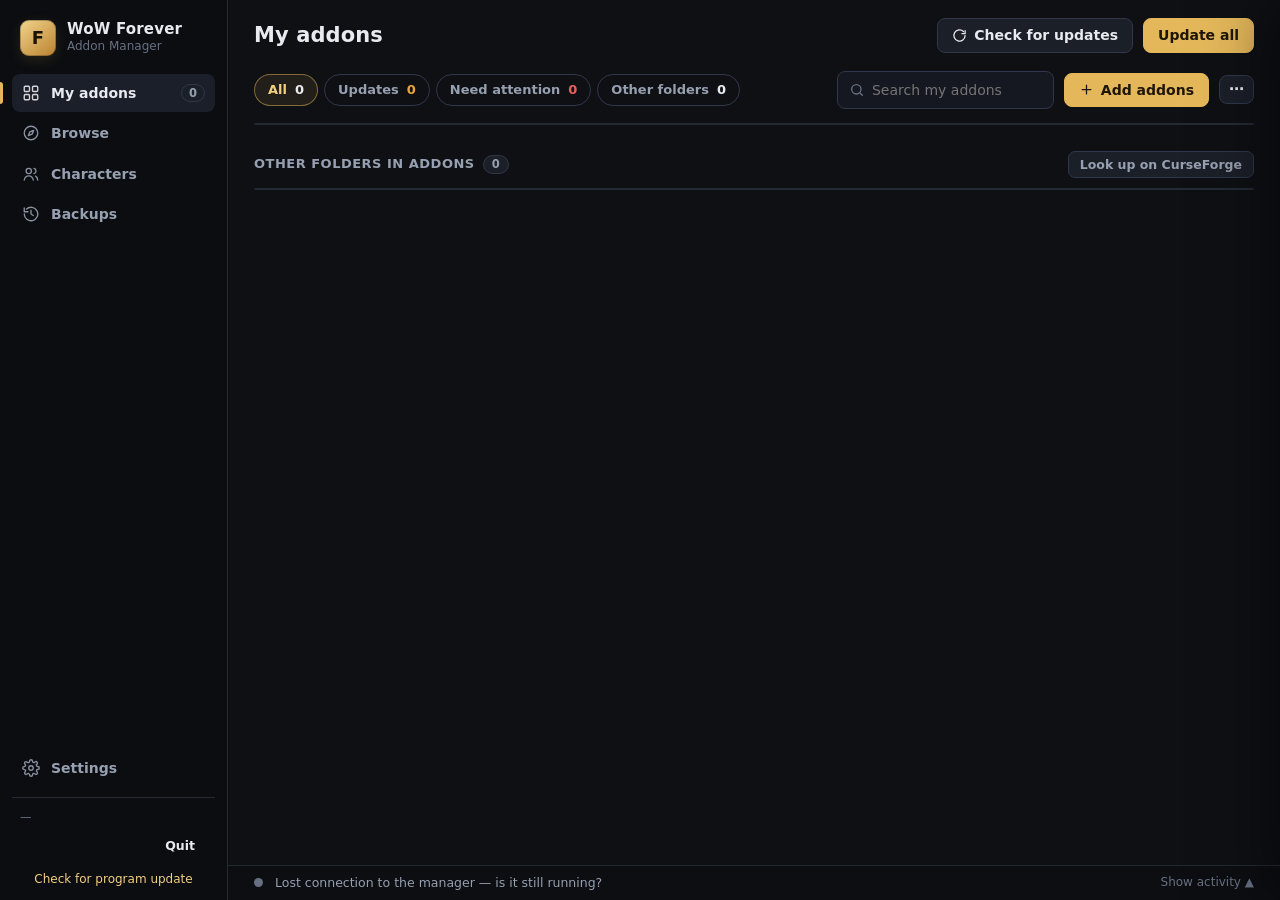
==== app/ui/page.html @ d2cd627d "3.11.5: WeakAuras tab is copy-string only Co-Authored-By: Claude Opus 5.5 <noreply@anthropic.com> Cl" ====
<!doctype html>
<html lang="en">
<head>
<meta charset="utf-8">
<link rel="preconnect" href="https://media.forgecdn.net">
<meta name="viewport" content="width=device-width, initial-scale=1">
<title>WoW Forever Addons</title>
<link rel="icon" type="image/png" href="/favicon.png">
<style>
:root{
  --bg:#0e1014; --side:#0b0d10; --panel:#151820; --panel2:#1b1f28; --hover:#1d222c; --line:#242a34; --line2:#30374a;
  --text:#e8eaef; --muted:#97a0b0; --dim:#677082;
  --gold:#e3b75a; --gold2:#f2cf83; --green:#57c38a; --amber:#e8a43c; --red:#e5605a; --blue:#6aa5f5;
  --r:10px; --sw:228px;
}
*{box-sizing:border-box}
[hidden]{display:none !important}
html,body{margin:0;height:100%;overflow:hidden;background:var(--bg);color:var(--text);
  font:14px/1.45 "Segoe UI Variable Text","Segoe UI",system-ui,-apple-system,Roboto,sans-serif;
  -webkit-user-select:none;user-select:none;-webkit-font-smoothing:antialiased}
input,textarea,.sel,.desc,.cl,.logbox,.dd{-webkit-user-select:text;user-select:text}
img{-webkit-user-drag:none}
a{color:var(--gold2);text-decoration:none;cursor:pointer} a:hover{text-decoration:underline}
button{font:inherit;color:inherit;cursor:pointer}
::-webkit-scrollbar{width:12px;height:12px}
::-webkit-scrollbar-thumb{background:#262c38;border-radius:10px;border:3px solid transparent;background-clip:padding-box}
::-webkit-scrollbar-thumb:hover{background:#343c4c;background-clip:padding-box;border:3px solid transparent}
::-webkit-scrollbar-track{background:transparent}
:focus-visible{outline:2px solid #e3b75a99;outline-offset:1px}
input[type=checkbox]{accent-color:var(--gold);width:15px;height:15px}

/* ---- app frame ---- */
.app{display:flex;height:100vh}
.side{width:var(--sw);flex:none;background:var(--side);border-right:1px solid var(--line);display:flex;flex-direction:column;padding:16px 12px 12px}
.brand{display:flex;align-items:center;gap:11px;padding:4px 8px 18px}
.mark{width:36px;height:36px;border-radius:9px;background:linear-gradient(140deg,#f3d48d,#b9822f);display:grid;place-items:center;color:#1b1406;font-weight:800;font-size:18px;box-shadow:0 0 0 1px #00000040 inset,0 4px 14px #e3b75a22;flex:none}
.bt{font-weight:700;font-size:15px;letter-spacing:.2px;line-height:1.15}
.bs{color:var(--dim);font-size:12px}
nav{display:flex;flex-direction:column;gap:2px}
.tab{display:flex;align-items:center;gap:11px;background:none;border:0;border-radius:8px;padding:9px 10px;color:var(--muted);font-weight:600;text-align:left;position:relative;transition:background .12s,color .12s}
.tab svg{width:18px;height:18px;flex:none;stroke:currentColor;fill:none;stroke-width:1.8;stroke-linecap:round;stroke-linejoin:round;opacity:.9}
.tab:hover{background:#151922;color:var(--text)}
.tab.on{background:#1a1f29;color:var(--text)}
.tab.on::before{content:"";position:absolute;left:-12px;top:8px;bottom:8px;width:3px;border-radius:0 3px 3px 0;background:var(--gold)}
.tab .lbl{flex:1}
.tab .c{background:var(--panel2);border:1px solid var(--line2);border-radius:999px;padding:0 7px;font-size:11.5px;color:var(--muted);font-weight:600}
.tab .c.hot{background:#e8a43c22;border-color:#e8a43c55;color:var(--amber)}
.side .grow{flex:1}
.selfupd{margin:0 4px 8px;background:linear-gradient(140deg,#e3b75a26,#e3b75a10);border:1px solid #e3b75a66;border-radius:10px;padding:10px 12px;font-size:12.5px;color:var(--gold2)}
.selfupd b{display:block;color:var(--text);font-size:13px;margin-bottom:6px}
.srcsw{display:inline-flex;border:1px solid var(--line2);border-radius:9px;padding:3px;gap:3px;background:var(--panel)}
.srcsw button{background:none;border:0;border-radius:6px;padding:6px 12px;color:var(--muted);font-weight:600}
.srcsw button.on{background:#e3b75a22;color:var(--gold2)}
.bl{display:flex;gap:10px;align-items:center;padding:9px 0;border-bottom:1px solid var(--line)}
.bl:last-child{border-bottom:0}
.bl .n{flex:1;min-width:0}
.bl .v{color:var(--dim);font-size:12.5px;font-variant-numeric:tabular-nums}
.sfoot{border-top:1px solid var(--line);margin-top:10px;padding:12px 8px 0;display:flex;flex-direction:column;gap:6px}
.path{color:var(--dim);font-size:11.5px;line-height:1.35;word-break:break-all;cursor:default}
.path b{color:var(--muted);font-weight:600}
.sfoot .row2{display:flex;align-items:center;gap:8px}
.ver{color:var(--dim);font-size:11.5px;flex:1}
main{flex:1;min-width:0;display:flex;flex-direction:column}
.top{display:flex;align-items:center;gap:10px;padding:18px 26px 14px}
.top h1{font-size:21px;margin:0;font-weight:700;letter-spacing:.1px}
.top .sub{color:var(--dim);font-size:12.5px;margin-left:4px}
.top .sp{flex:1}
.scroll{flex:1;overflow:auto;padding:4px 26px 28px}
.view{animation:fade .16s ease-out}
@keyframes fade{from{opacity:0;transform:translateY(3px)}to{opacity:1;transform:none}}

/* ---- controls ---- */
.btn{display:inline-flex;align-items:center;gap:7px;background:var(--panel2);border:1px solid var(--line2);border-radius:8px;padding:8px 14px;font-weight:600;white-space:nowrap;transition:background .12s,border-color .12s,filter .12s;line-height:1.2}
.btn:hover{background:#232936;border-color:#3d4556;text-decoration:none}
.btn:disabled{opacity:.45;cursor:default}
.btn.primary{background:var(--gold);border-color:var(--gold);color:#1d1606}
.btn.primary:hover{background:var(--gold2);border-color:var(--gold2)}
.btn.small{padding:5px 11px;font-size:12.5px;border-radius:7px}
.btn.ghost{background:transparent;border-color:transparent}
.btn.ghost:hover{background:#1c212b;border-color:var(--line2)}
.btn.icon{padding:6px 9px;font-size:15px;line-height:1}
.btn.danger:hover{border-color:var(--red);color:var(--red)}
.btn svg{width:15px;height:15px;stroke:currentColor;fill:none;stroke-width:2;stroke-linecap:round;stroke-linejoin:round}
.search{background:var(--panel);border:1px solid var(--line2);border-radius:8px;padding:8px 12px 8px 34px;color:var(--text);font:inherit;min-width:220px;
  background-image:url("data:image/svg+xml,%3Csvg xmlns='http://www.w3.org/2000/svg' width='16' height='16' viewBox='0 0 24 24' fill='none' stroke='%23677082' stroke-width='2' stroke-linecap='round'%3E%3Ccircle cx='11' cy='11' r='7'/%3E%3Cpath d='m20 20-3.5-3.5'/%3E%3C/svg%3E");background-repeat:no-repeat;background-position:11px 50%}
.search:focus,textarea:focus,.field input:focus,.field select:focus,select:focus{outline:2px solid #e3b75a44;border-color:var(--gold)}
select{background:var(--panel);border:1px solid var(--line2);border-radius:8px;padding:8px 10px;color:var(--text);font:inherit}
.bar{display:flex;align-items:center;gap:10px;margin:0 0 14px;flex-wrap:wrap}
.bar .sp{flex:1}
.fchips{display:flex;gap:6px;flex-wrap:wrap}
.stat{display:inline-flex;align-items:center;gap:8px;background:transparent;border:1px solid var(--line2);border-radius:999px;padding:6px 13px;color:var(--muted);font-weight:600;font-size:13px;transition:all .12s}
.stat b{font-variant-numeric:tabular-nums;color:var(--text);font-weight:700}
.stat:hover{border-color:#3d4556;color:var(--text)}
.stat.on{background:#e3b75a18;border-color:#e3b75a80;color:var(--gold2)}
.stat.upd b{color:var(--amber)} .stat.bad b{color:var(--red)}
.stat.zero{opacity:.55}
.card{background:var(--panel);border:1px solid var(--line);border-radius:12px;overflow:hidden}
.empty{padding:44px 24px;text-align:center;color:var(--muted)}
.empty b{color:var(--text);font-size:15px}
.empty .acts2{display:flex;gap:8px;justify-content:center;margin-top:14px}
.banner{background:#e8a43c12;border:1px solid #e8a43c45;color:#f3c983;border-radius:10px;padding:9px 14px;margin:0 26px 12px;font-size:13px}
.banner.in{margin:0 0 14px}
h2{font-size:13px;margin:26px 0 10px;color:var(--muted);font-weight:650;display:flex;align-items:center;gap:8px;text-transform:uppercase;letter-spacing:.5px}
h2 .c{background:var(--panel2);border:1px solid var(--line2);border-radius:999px;padding:0 8px;font-size:11.5px;letter-spacing:0}
.muted{color:var(--muted)} .dim{color:var(--dim)}
.linkbtn{background:none;border:0;padding:0;color:var(--gold2);font-size:12px;cursor:pointer}
.linkbtn:hover{text-decoration:underline}

/* ---- addon list ---- */
table{width:100%;border-collapse:collapse}
th{font-size:11px;text-transform:uppercase;letter-spacing:.6px;color:var(--dim);font-weight:650;text-align:left;padding:10px 14px;border-bottom:1px solid var(--line);background:#13161d}
td{padding:10px 14px;border-bottom:1px solid var(--line);vertical-align:middle}
tbody tr:last-child td{border-bottom:0}
tr.arow{cursor:pointer}
tr.arow:hover td{background:var(--hover)}
tr.grp td{background:#12151b;cursor:pointer;color:var(--muted);font-size:12.5px;font-weight:600;padding:9px 14px}
tr.grp:hover td{color:var(--text)}
.nm{display:flex;gap:12px;align-items:center;min-width:230px}
.logo{width:38px;height:38px;border-radius:9px;background:var(--panel2);flex:none;object-fit:cover;display:grid;place-items:center;color:var(--gold);font-weight:700;border:1px solid var(--line)}
.nm .t{font-weight:650;color:var(--text)}
.nm .s{color:var(--dim);font-size:12px;max-width:min(60vw,820px);white-space:nowrap;overflow:hidden;text-overflow:ellipsis}
#managedCard th:nth-child(2){width:17%}
#managedCard th:nth-child(3){width:16%}
#managedCard th:nth-child(4){width:clamp(170px,21%,300px)}
#managedCard th:nth-child(5){width:clamp(150px,11%,200px)}
#managedCard .nm .t{display:-webkit-box;-webkit-line-clamp:2;-webkit-box-orient:vertical;overflow:hidden}
#managedCard .pill{max-width:100%;min-width:0;white-space:normal;border-radius:12px;line-height:1.35;align-items:flex-start}
#managedCard .pill::before{margin-top:5px;flex:none}
#managedCard .pill .tx{white-space:normal;overflow-wrap:anywhere}
#managedCard .vv{white-space:normal;overflow-wrap:anywhere;overflow:visible}
#managedCard .from{font-size:11.5px;color:var(--dim);margin:3px 0 0 4px;white-space:nowrap;overflow:hidden;text-overflow:ellipsis}
#q{min-width:140px;flex:1 1 140px;max-width:300px}
#managedCard .acts{flex-wrap:nowrap}
#managedCard table{table-layout:fixed}
#managedCard .vv,#managedCard .nm .s{max-width:100%}
#managedCard .nm{min-width:0}
.vv{font-variant-numeric:tabular-nums;max-width:320px;overflow:hidden;text-overflow:ellipsis;white-space:nowrap}
.vv .d{color:var(--dim);font-size:12px}
.vv .arrow{color:var(--amber);font-weight:600}
.pill{display:inline-flex;align-items:center;gap:6px;font-size:12px;font-weight:600;padding:3px 10px;border-radius:999px;white-space:nowrap;border:1px solid transparent}
.pill::before{content:"";width:7px;height:7px;border-radius:50%;background:currentColor}
.p-ok{color:var(--green);background:#57c38a12;border-color:#57c38a30}
.p-update,.p-update_manual{color:var(--amber);background:#e8a43c14;border-color:#e8a43c40}
.p-manual,.p-missing{color:var(--red);background:#e5605a14;border-color:#e5605a40}
.p-pinned{color:var(--blue);background:#6aa5f514;border-color:#6aa5f540}
.p-unchecked,.p-not_installed{color:var(--muted);background:#ffffff08;border-color:var(--line2)}
.compat{font-size:11px;color:var(--amber);margin-top:3px}
.acts{display:flex;gap:6px;justify-content:flex-end;align-items:center;flex-wrap:wrap}
.tag{font-size:11.5px;font-weight:600;padding:2px 8px;border-radius:999px;border:1px solid var(--line2);color:var(--muted);white-space:nowrap}
.tag.ok{color:var(--green);border-color:#57c38a40;background:#57c38a12}
.tag.warn{color:var(--amber);border-color:#e8a43c40;background:#e8a43c12}
.tag.gold{color:var(--gold2);border-color:#e3b75a50;background:#e3b75a12}

/* ---- browse ---- */
.bsearch{display:flex;gap:10px;margin-bottom:12px;flex-wrap:wrap}
.bsearch .search{flex:1;min-width:260px;font-size:15px;padding:10px 12px 10px 36px}
.bmeta{color:var(--dim);font-size:12.5px;margin:0 2px 10px}
.grid{display:grid;grid-template-columns:repeat(auto-fill,minmax(330px,1fr));gap:12px}
.res{display:flex;gap:14px;padding:14px;border:1px solid var(--line);border-radius:12px;background:var(--panel);cursor:pointer;transition:border-color .12s,background .12s;min-height:112px}
.res:hover{border-color:#3a4252;background:#171b23}
.res .logo{width:52px;height:52px;border-radius:11px}
.res .body{flex:1;min-width:0;display:flex;flex-direction:column}
.res .t{font-weight:650;font-size:14.5px;white-space:nowrap;overflow:hidden;text-overflow:ellipsis}
.res .by{color:var(--dim);font-size:12px}
.res .ver{font-size:12.5px;margin-top:4px;color:var(--text)}
.res .ver b{color:var(--gold);font-weight:600}
.res .sum{color:var(--muted);font-size:12.5px;line-height:1.4;margin-top:3px;display:-webkit-box;-webkit-line-clamp:2;-webkit-box-orient:vertical;overflow:hidden;max-height:calc(2 * 1.4em)}
.res .body > .sum{margin-bottom:auto}
.res .meta{color:var(--dim);font-size:11.5px;margin-top:8px;display:flex;gap:6px 10px;align-items:center;flex-wrap:wrap}
.res .meta > .btn,.res .meta > .tag:last-child{margin-left:auto}
.res .meta .sp{flex:1}
.more{display:flex;justify-content:center;padding:16px}

/* ---- characters / backups / misc ---- */
.mx{font-size:13px}
.mx td,.mx th{text-align:center;padding:7px 6px}
.mx td:first-child,.mx th:first-child{text-align:left;padding-left:14px;position:sticky;left:0;background:var(--panel);z-index:1}
.mx th:first-child{background:#13161d}
.mx th{min-width:92px}
.mx th .cn{display:block;color:var(--text);text-transform:none;letter-spacing:0;font-size:12.5px}
.mx th small{display:block;font-weight:400;text-transform:none;letter-spacing:0;color:var(--dim)}
.mx td.cell{cursor:pointer;font-weight:700}
.mx td.cell:hover{background:var(--hover)}
.mx .on{color:var(--green)} .mx .off{color:var(--red)} .mx .def{color:var(--dim)}
.mx td.chg{box-shadow:inset 0 0 0 2px #e3b75a90;border-radius:6px}
.mxwrap{overflow:auto;max-height:calc(100vh - 230px)}
.mxwrap thead th{position:sticky;top:0;z-index:2}
.mxwrap thead th:first-child{z-index:3}
.bk{display:flex;align-items:center;gap:12px;padding:12px 16px;border-bottom:1px solid var(--line)}
.bk:last-child{border-bottom:0}
.bk .n{flex:1;font-variant-numeric:tabular-nums}
.cl{white-space:pre-wrap;font-size:13px;line-height:1.55;color:var(--text);max-height:55vh;overflow:auto;background:var(--bg);border:1px solid var(--line);border-radius:8px;padding:12px 14px}
.dg{display:flex;gap:10px;padding:7px 0;border-bottom:1px solid var(--line);font-size:13px}
.dg:last-child{border-bottom:0}
.dg .i{width:18px;flex:none;text-align:center}
.dg .ok{color:var(--green)} .dg .warn{color:var(--amber)} .dg .fail{color:var(--red)} .dg .info{color:var(--blue)}
.dg .tt{font-weight:600;min-width:210px}
.dg .dd{color:var(--muted);word-break:break-word}

/* ---- status bar ---- */
.drawer{border-top:1px solid var(--line);background:#0c0e12}
.dbar{padding:8px 26px;display:flex;gap:12px;align-items:center;cursor:pointer}
.dbar .last{flex:1;white-space:nowrap;overflow:hidden;text-overflow:ellipsis;color:var(--muted);font-size:12.5px}
.spin{width:14px;height:14px;border:2px solid #e3b75a40;border-top-color:var(--gold);border-radius:50%;animation:sp .8s linear infinite;flex:none}
@keyframes sp{to{transform:rotate(360deg)}}
.dot{width:9px;height:9px;border-radius:50%;background:var(--dim);flex:none}
.dot.ok{background:var(--green)} .dot.err{background:var(--red)}
.logbox{padding:0 26px 12px;max-height:220px;overflow:auto;font:12px/1.6 "Cascadia Mono",ui-monospace,Consolas,monospace;display:none}
.drawer.open .logbox{display:block}
.lg .tm{color:var(--dim);margin-right:8px}
.lg.error{color:var(--red)} .lg.warn{color:var(--amber)} .lg.ok{color:var(--green)} .lg.head{color:var(--gold2);margin-top:6px} .lg.debug{display:none}

/* ---- popover menu ---- */
.pop{position:fixed;z-index:60;min-width:200px;background:#1a1e27;border:1px solid var(--line2);border-radius:10px;padding:5px;box-shadow:0 14px 40px #000a;animation:fade .1s ease-out}
.pop button,.pop a{display:flex;width:100%;align-items:center;gap:9px;background:none;border:0;border-radius:7px;padding:7px 10px;text-align:left;color:var(--text);font-size:13px;text-decoration:none}
.pop button:hover,.pop a:hover{background:#252b37;text-decoration:none}
.pop button:disabled{opacity:.4}
.pop .danger{color:#ff9a95}
.pop hr{border:0;border-top:1px solid var(--line2);margin:4px 2px}
.pop .hd{color:var(--dim);font-size:11px;text-transform:uppercase;letter-spacing:.5px;padding:6px 10px 3px}

/* ---- dialogs ---- */
.modal{position:fixed;inset:0;background:#05070ab8;display:none;align-items:flex-start;justify-content:center;z-index:50;padding:7vh 16px;overflow:auto;animation:fade .12s ease-out}
.modal.show{display:flex}
.dlg{width:100%;max-width:620px;background:var(--panel);border:1px solid var(--line2);border-radius:14px;padding:22px 24px;box-shadow:0 20px 60px #000c}
.dlg h3{margin:0 0 4px;font-size:18px}
.dlg .sub{color:var(--muted);margin:0 0 18px;font-size:13px}
/* Settings is a page of its own, not a pop-up */
#mSettings{left:var(--sw);background:var(--bg);padding:0;z-index:35;align-items:stretch;justify-content:flex-start;animation:none}
#mSettings .dlg{max-width:none;border:0;border-radius:0;box-shadow:none;background:transparent;padding:22px 26px 40px;min-height:100%}
#mSettings .inner{max-width:980px}
#mSettings .foot{position:sticky;bottom:0;background:linear-gradient(transparent,var(--bg) 30%);padding:22px 0 6px;margin-top:0}
.sect{background:var(--panel);border:1px solid var(--line);border-radius:12px;padding:16px 18px 4px;margin-bottom:14px}
.sect h4{margin:0 0 12px;font-size:12px;text-transform:uppercase;letter-spacing:.6px;color:var(--dim)}
.field{margin-bottom:16px}
.field label{display:block;font-weight:600;margin-bottom:6px;font-size:13px}
.field label.ck{font-weight:500;display:flex;gap:9px;align-items:flex-start;margin-top:6px}
.field label.ck input{width:auto;margin:3px 0 0}
.field .help{color:var(--dim);font-size:12px;margin-top:5px}
.field input,.field select{width:100%;background:var(--bg);color:var(--text);border:1px solid var(--line2);border-radius:8px;padding:9px 11px;font:inherit}
.row{display:flex;gap:8px}
.row>*{flex:1}
.row>.btn{flex:none}
.chips{display:flex;flex-wrap:wrap;gap:6px;margin-top:8px}
.chip{background:var(--panel2);border:1px solid var(--line2);border-radius:7px;padding:5px 9px;font-size:12px;cursor:pointer;text-align:left}
.chip:hover{border-color:var(--gold)}
.chip b{color:var(--gold2)}
.foot{display:flex;justify-content:flex-end;gap:10px;margin-top:8px}
.steps{counter-reset:s;margin:0 0 18px;padding:0;list-style:none}
.steps li{counter-increment:s;position:relative;padding:0 0 10px 32px;color:var(--muted);font-size:13px}
.steps li::before{content:counter(s);position:absolute;left:0;top:0;width:22px;height:22px;border-radius:50%;background:var(--panel2);border:1px solid var(--line2);display:grid;place-items:center;font-size:12px;color:var(--gold2)}
.toast{position:fixed;top:16px;left:50%;transform:translateX(-50%);background:#2a1616;border:1px solid var(--red);color:#ffd3d0;padding:9px 16px;border-radius:9px;z-index:80;display:none;max-width:90vw}
textarea{width:100%;display:block;min-height:110px;resize:vertical;background:var(--bg);color:var(--text);border:1px solid var(--line2);border-radius:8px;padding:10px 12px;font:inherit}
#askIn{width:100%;background:var(--bg);color:var(--text);border:1px solid var(--line2);border-radius:8px;padding:9px 11px;font:inherit;margin:-6px 0 16px}

/* ---- detail panel ---- */
.shade{position:fixed;inset:0;background:#05070a99;z-index:45;opacity:0;pointer-events:none;transition:opacity .18s}
.shade.show{opacity:1;pointer-events:auto}
.sheet{position:fixed;top:0;right:0;bottom:0;width:min(620px,94vw);background:var(--panel);border-left:1px solid var(--line2);z-index:46;transform:translateX(102%);transition:transform .22s cubic-bezier(.2,.8,.2,1);display:flex;flex-direction:column;box-shadow:-20px 0 60px #0008}
.sheet.show{transform:none}
.shd{padding:20px 22px 14px;border-bottom:1px solid var(--line);display:flex;gap:14px;align-items:flex-start}
.shd .logo{width:64px;height:64px;border-radius:14px;font-size:24px}
.shd .ttl{font-size:19px;font-weight:700;line-height:1.25}
.shd .by{color:var(--dim);font-size:12.5px;margin-top:2px}
.shd .x{margin-left:auto;flex:none}
.sacts{display:flex;gap:8px;flex-wrap:wrap;margin-top:10px;align-items:center}
.smeta{display:flex;gap:6px;flex-wrap:wrap;margin-top:10px}
.stabs{display:flex;gap:4px;padding:0 18px;border-bottom:1px solid var(--line)}
.stab{background:none;border:0;border-bottom:2px solid transparent;padding:10px 10px;color:var(--muted);font-weight:600;margin-bottom:-1px}
.stab:hover{color:var(--text)} .stab.on{color:var(--text);border-bottom-color:var(--gold)}
.sbody{flex:1;overflow:auto;padding:16px 22px 30px}
.shots{display:flex;gap:8px;overflow-x:auto;padding-bottom:6px;margin-bottom:14px}
.shots img{height:104px;border-radius:8px;border:1px solid var(--line);cursor:zoom-in;flex:none;background:var(--panel2)}
.desc{font-size:13.5px;line-height:1.6;color:#d5d9e1;word-wrap:break-word}
.desc img{max-width:100%;height:auto;border-radius:6px}
.desc h1,.desc h2,.desc h3,.desc h4{color:var(--text);text-transform:none;letter-spacing:0;font-size:15px;margin:18px 0 8px;display:block}
.desc h1{font-size:18px} .desc h2{font-size:16.5px}
.desc a{color:var(--gold2)}
.desc pre,.desc code{background:var(--bg);border-radius:5px;padding:1px 5px;font-size:12.5px}
.desc pre{padding:10px;overflow:auto}
.desc table{width:auto} .desc td{border:1px solid var(--line);padding:4px 8px}
.desc blockquote{border-left:3px solid var(--line2);margin:8px 0;padding:2px 12px;color:var(--muted)}
.fl{border:1px solid var(--line);border-radius:10px;overflow:hidden}
.fr{display:flex;gap:10px;align-items:center;padding:10px 12px;border-bottom:1px solid var(--line)}
.fr:last-child{border-bottom:0}
.fr .n{flex:1;min-width:0}
.fr .n b{font-weight:600;display:block;white-space:nowrap;overflow:hidden;text-overflow:ellipsis}
.fr .n span{color:var(--dim);font-size:12px}
.fr .cl{margin-top:8px;max-height:220px}
.kv{display:grid;grid-template-columns:150px 1fr;gap:8px 14px;font-size:13px}
.kv .k{color:var(--dim)}
.lightbox{position:fixed;inset:0;background:#000d;z-index:70;display:none;align-items:center;justify-content:center;cursor:zoom-out}
.lightbox.show{display:flex}
.lightbox img{max-width:92vw;max-height:90vh;border-radius:8px}

@media (max-width:1250px){.hide-s{display:none} #managedCard th:nth-child(2){width:18%} #managedCard th:nth-child(4){width:clamp(150px,26%,300px)} #managedCard th:nth-child(5){width:150px}}
@media (max-width:1050px) and (min-width:901px){:root{--sw:212px} .tab{white-space:nowrap} .scroll{padding-left:18px;padding-right:18px} .top{padding-left:18px;padding-right:18px}}
@media (max-width:900px){:root{--sw:64px} .side .lbl,.side .c,.brand>div:last-child,.sfoot .path,.sfoot .ver,#bSelfChk{display:none} .tab{justify-content:center} .hide-s{display:none}}
</style>
</head>
<body>
<div class="toast" id="toast"></div>
<div class="app">
  <aside class="side">
    <div class="brand"><div class="mark">F</div><div><div class="bt">WoW Forever</div><div class="bs">Addon Manager</div></div></div>
    <nav>
      <button class="tab on" data-v="installed"><svg viewBox="0 0 24 24"><rect x="3" y="3" width="7" height="7" rx="1.5"/><rect x="14" y="3" width="7" height="7" rx="1.5"/><rect x="3" y="14" width="7" height="7" rx="1.5"/><rect x="14" y="14" width="7" height="7" rx="1.5"/></svg><span class="lbl">My addons</span><span class="c" id="tabN">0</span></button>
      <button class="tab" data-v="browse"><svg viewBox="0 0 24 24"><circle cx="12" cy="12" r="9"/><path d="m15.5 8.5-2 5-5 2 2-5z"/></svg><span class="lbl">Browse</span></button>
      <button class="tab" data-v="chars"><svg viewBox="0 0 24 24"><circle cx="9" cy="8" r="3.5"/><path d="M3 20c.6-3.4 3.1-5.5 6-5.5s5.4 2.1 6 5.5"/><path d="M16 4.6a3.5 3.5 0 0 1 0 6.8M18 14.8c1.7.7 2.8 2.5 3 5.2"/></svg><span class="lbl">Characters</span></button>
      <button class="tab" data-v="backups"><svg viewBox="0 0 24 24"><path d="M3 12a9 9 0 1 0 3-6.7"/><path d="M3 4v5h5"/><path d="M12 7v5l3 2"/></svg><span class="lbl">Backups</span></button>
    </nav>
    <div class="grow"></div>
    <div class="selfupd" id="selfUpd" hidden></div>
    <nav><button class="tab" id="bSettings" data-v="settings"><svg viewBox="0 0 24 24"><circle cx="12" cy="12" r="3"/><path d="M19.4 15a1.7 1.7 0 0 0 .3 1.8l.1.1a2 2 0 1 1-2.8 2.8l-.1-.1a1.7 1.7 0 0 0-1.8-.3 1.7 1.7 0 0 0-1 1.5V21a2 2 0 1 1-4 0v-.1a1.7 1.7 0 0 0-1.1-1.5 1.7 1.7 0 0 0-1.8.3l-.1.1a2 2 0 1 1-2.8-2.8l.1-.1a1.7 1.7 0 0 0 .3-1.8 1.7 1.7 0 0 0-1.5-1H3a2 2 0 1 1 0-4h.1a1.7 1.7 0 0 0 1.5-1.1 1.7 1.7 0 0 0-.3-1.8l-.1-.1a2 2 0 1 1 2.8-2.8l.1.1a1.7 1.7 0 0 0 1.8.3H9a1.7 1.7 0 0 0 1-1.5V3a2 2 0 1 1 4 0v.1a1.7 1.7 0 0 0 1 1.5 1.7 1.7 0 0 0 1.8-.3l.1-.1a2 2 0 1 1 2.8 2.8l-.1.1a1.7 1.7 0 0 0-.3 1.8V9a1.7 1.7 0 0 0 1.5 1H21a2 2 0 1 1 0 4h-.1a1.7 1.7 0 0 0-1.5 1z"/></svg><span class="lbl">Settings</span></button></nav>
    <div class="sfoot">
      <div class="path" id="path">—</div>
      <div class="row2"><span class="ver" id="verTxt"></span><button class="btn ghost small" id="bQuit" title="Stop the manager">Quit</button></div>
      <button class="linkbtn" id="bSelfChk" style="margin-top:6px" title="Look for a new version of this program">Check for program update</button>
    </div>
  </aside>

  <main>
    <div class="top">
      <h1 id="vTitle">My addons</h1><span class="sub" id="vSub"></span>
      <span class="sp"></span>
      <button class="btn" id="bCheck"><svg viewBox="0 0 24 24"><path d="M21 12a9 9 0 1 1-2.6-6.4"/><path d="M21 4v5h-5"/></svg>Check for updates</button>
      <button class="btn ghost" id="bLast" hidden title="What the last update changed (and Undo)"></button>
      <button class="btn primary" id="bUpdAll">Update all</button>
    </div>
    <div class="banner" id="gameWarn" hidden>⚠ WoW is running. Changes take effect after <b>/reload</b> or restarting the game, and Windows may refuse to replace files the game has open.</div>
    <div class="scroll" id="scroll">

      <div id="vInstalled" class="view">
        <div class="bar">
          <div class="fchips">
            <button class="stat on" data-f="all">All <b id="sAll">0</b></button>
            <button class="stat upd" data-f="updates">Updates <b id="sUpd">0</b></button>
            <button class="stat bad" data-f="problems">Need attention <b id="sBad">0</b></button>
            <button class="stat" data-f="unmanaged">Other folders <b id="sUn">0</b></button>
          </div>
          <span class="sp"></span>
          <input id="q" class="search" placeholder="Search my addons" autocomplete="off" spellcheck="false">
          <button class="btn primary" id="bAddOpen"><svg viewBox="0 0 24 24"><path d="M12 5v14M5 12h14"/></svg>Add addons</button>
          <button class="btn icon" id="bMoreIns" title="More">⋯</button>
        </div>
        <div class="card" id="managedCard"></div>
        <h2 id="unH">Other folders in AddOns <span class="c" id="unC">0</span><span style="flex:1"></span><button class="btn small" id="bScan" title="Recognise hand-installed addons by their files (CurseForge fingerprints)">Look up on CurseForge</button></h2>
        <div class="card" id="unCard"></div>
        <div id="hidBox" style="margin-top:10px"></div>
      </div>

      <div id="vBrowse" class="view" hidden>
        <div class="bar" id="srcBar" hidden><div class="srcsw"><button class="on" data-src="cf">Addons</button><button data-src="tukui">ElvUI &amp; Tukui</button><button data-src="auras">WeakAuras</button></div><span class="dim" id="srcHint" style="font-size:12.5px"></span></div>
        <div class="bsearch">
          <input id="bq" class="search" placeholder="Search WoW Forever addons — bags, quests, bosses, auction…" autocomplete="off" spellcheck="false">
          <select id="bcat"><option value="">All categories</option></select>
          <select id="wcat" hidden><option value="">All categories</option></select>
          <select id="acat" hidden><option value="">All categories</option></select>
          <select id="asort" hidden><option value="installs">Most installed</option><option value="date">Recently updated</option><option value="stars">Most stars</option><option value="views">Most viewed</option><option value="bestmatchv3">Best match</option></select>
          <select id="wsort" hidden><option value="pop">Most popular</option><option value="dl">Most downloaded</option><option value="new">Recently updated</option><option value="name">Name</option></select>
          <select id="bsort">
            <option value="2">Most popular</option>
            <option value="6">Most downloaded</option>
            <option value="3">Recently updated</option>
            <option value="11">Newest</option>
            <option value="4">Name A–Z</option>
          </select>
        </div>
        <div class="bmeta" id="bmeta"></div>
        <div id="bres"></div>
        <div class="more" id="bmore" hidden><button class="btn" id="bMoreBtn">Show more</button></div>
      </div>

      <div id="vChars" class="view" hidden>
        <div class="banner in" id="chGame" hidden>⚠ WoW is running. The game saves AddOns.txt again when you log out, so change characters at the character select screen or with the game closed.</div>
        <div class="bar">
          <span class="muted" style="font-size:13px">Click a cell to switch an addon on or off for that character. <span class="dim">○ = not set yet (uses the addon's default)</span></span>
          <span class="sp"></span>
          <label class="dim" style="font-size:13px"><input type="checkbox" id="chAll" style="margin-right:6px;vertical-align:-2px">Show libraries &amp; modules</label>
          <button class="btn small" id="chReload">Reload</button>
          <button class="btn small" id="chDiscard" hidden>Discard</button>
          <button class="btn small primary" id="chSave" hidden>Save changes</button>
        </div>
        <div class="card" id="chBox"></div>
        <div id="profBox" style="margin-top:14px"></div>
      </div>

      <div id="vBackups" class="view" hidden>
        <p class="muted" style="margin:0 0 14px;max-width:820px">Every addon keeps its settings (profiles, Questie progress, bars…) in your <b>WTF</b> folder, not in AddOns. A copy is saved automatically before addons are installed, updated or removed (at most once per 10 minutes). Restoring needs WoW to be closed.</p>
        <div class="bar"><span class="sp"></span><button class="btn small" id="bBackupNow">Back up now</button></div>
        <div class="card" id="bkList"></div>
      </div>
    </div>

    <div class="drawer" id="drawer">
      <div class="dbar" id="dbar"><span class="dot" id="dDot"></span><span class="last" id="dLast">Ready.</span><span class="dim" style="font-size:12px" id="dTog">Show activity ▲</span></div>
      <div class="logbox" id="logbox"></div>
    </div>
  </main>
</div>

<!-- detail panel -->
<div class="shade" id="shade"></div>
<div class="sheet" id="detail" aria-hidden="true">
  <div class="shd" id="dHead"></div>
  <div class="stabs" id="dTabs">
    <button class="stab on" data-t="about">Overview</button>
    <button class="stab" data-t="versions">Versions</button>
    <button class="stab" data-t="info">Details</button>
  </div>
  <div class="sbody" id="dBody"></div>
</div>
<div class="lightbox" id="lightbox"><img id="lbImg" alt=""></div>
<div class="pop" id="pop" hidden></div>

<div class="modal" id="mAdd"><div class="dlg">
  <h3>Add addons</h3>
  <p class="sub">Paste CurseForge links or names — one or many. Or find them in <a href="#" id="toBrowse">Browse</a>.</p>
  <textarea id="links" rows="4" placeholder="https://www.curseforge.com/wow/addons/questie&#10;https://www.curseforge.com/wow/addons/details"></textarea>
  <div class="dim" style="font-size:12px;margin-top:8px">Installs the newest WoW Forever file of each. Required libraries are added automatically. A link to a specific file installs that exact version.</div>
  <div class="foot" style="margin-top:16px"><button class="btn" id="addCancel">Cancel</button><button class="btn primary" id="bAdd">Install</button></div>
</div></div>

<div class="modal" id="mBatch"><div class="dlg" style="max-width:600px">
  <h3 id="btT">Updated</h3><p class="sub" id="btS"></p>
  <div id="btL" style="max-height:50vh;overflow:auto"></div>
  <div class="foot" style="margin-top:16px"><button class="btn ghost danger" id="btUndo" style="margin-right:auto" title="Put back the versions you had before (they get pinned)">Undo this update</button><button class="btn primary" id="btClose">Close</button></div>
</div></div>

<div class="modal" id="mShare"><div class="dlg" style="max-width:620px">
  <h3>Share or move your addon list</h3>
  <p class="sub">One line of text with all your addons. Paste it to a friend, or into this program on another PC.</p>
  <textarea id="shCode" readonly rows="3" spellcheck="false" style="width:100%;font-family:ui-monospace,Consolas,monospace;font-size:12px"></textarea>
  <div class="foot" style="margin-top:8px;justify-content:flex-start"><button class="btn primary" id="shCopy">Copy code</button><span class="dim" id="shCount" style="margin-left:10px;align-self:center"></span></div>
  <h3 style="margin-top:22px">Install from a code</h3>
  <p class="sub">Paste a share code (or a list of CurseForge links). Addons you already have are skipped.</p>
  <textarea id="shIn" rows="3" spellcheck="false" placeholder="WFA1.…" style="width:100%;font-family:ui-monospace,Consolas,monospace;font-size:12px"></textarea>
  <div class="foot" style="margin-top:8px"><button class="btn" id="shClose">Close</button><button class="btn primary" id="shGo">Install these addons</button></div>
</div></div>

<div class="modal" id="mAsk"><div class="dlg" style="max-width:460px">
  <h3 id="askT"></h3><p class="sub" id="askB" style="white-space:pre-line"></p>
  <input id="askIn" hidden autocomplete="off" spellcheck="false">
  <div class="foot"><button class="btn" id="askNo">Cancel</button><button class="btn primary" id="askYes">OK</button></div>
</div></div>

<input type="file" id="file" accept=".zip,application/zip" hidden>
<input type="file" id="importFile" accept=".json,application/json" hidden>
<a id="bExport" href="/api/export" download hidden>Export</a>

<div class="modal" id="mLog"><div class="dlg" style="max-width:720px">
  <h3 id="clT">What's new</h3><p class="sub"><a id="clU" target="_blank" rel="noopener">Open on the web ↗</a></p>
  <div class="cl" id="clB">Loading…</div>
  <div class="foot"><button class="btn" id="clClose">Close</button></div>
</div></div>

<div class="modal" id="mDiag"><div class="dlg" style="max-width:820px">
  <h3>Diagnostics</h3><p class="sub">Checks every part against the real CurseForge and GitHub. Nothing is installed; one small addon is downloaded to a temporary folder and deleted. Your API key is never included in the report.</p>
  <div id="dgBody"></div>
  <div class="foot"><button class="btn" id="dgCopy">Copy report</button><button class="btn" id="dgRun">Run again</button><button class="btn primary" id="dgClose">Close</button></div>
</div></div>

<div class="modal" id="mSettings">
  <div class="dlg"><div class="inner">
    <h3 id="sTitle" style="font-size:21px">Settings</h3>
    <p class="sub" id="sSub">Where your addons live, how they're updated, and how the program behaves.</p>
    <ol class="steps" id="setupSteps" hidden>
      <li>Get a free API key: sign in at <a href="https://console.curseforge.com/" target="_blank" rel="noopener">console.curseforge.com</a> → API keys, and paste it below.</li>
      <li>Pick your <b>_forever_\Interface\AddOns</b> folder (Detect usually finds it).</li>
      <li>Save, then add addons from Browse or by pasting links.</li>
    </ol>
    <div class="sect"><h4>Game</h4>
      <div class="field">
        <label for="fDir">WoW Forever AddOns folder</label>
        <div class="row"><input id="fDir" spellcheck="false" autocomplete="off" placeholder="C:\Program Files (x86)\World of Warcraft\_forever_\Interface\AddOns"><button class="btn" id="bDetect">Detect</button></div>
        <div class="chips" id="dirChips"></div>
        <div class="help">You can also paste the World of Warcraft or _forever_ folder — the rest is filled in.</div>
      </div>
      <div class="row">
        <div class="field">
          <label for="fChan">Release channel</label>
          <select id="fChan"><option value="release">Release only (recommended)</option><option value="beta">Release + Beta</option><option value="alpha">Everything (incl. Alpha)</option></select>
        </div>
        <div class="field">
          <label for="fIf">Game interface number</label>
          <input id="fIf" inputmode="numeric" autocomplete="off" placeholder="Automatic">
          <div class="help" id="fIfHelp">Used to flag addons made for another WoW version.</div>
        </div>
      </div>
    </div>
    <div class="sect" id="hostBox" hidden><h4>Program</h4>
      <div class="field">
        <label class="ck"><input type="checkbox" id="fTray">Keep running in the system tray when I close the window</label>
        <label class="ck" style="align-items:center">Check for updates
          <select id="fBgH" style="width:auto;padding:5px 8px"><option value="0">never</option><option value="1">every hour</option><option value="3">every 3 hours</option><option value="6">every 6 hours</option><option value="12">every 12 hours</option><option value="24">once a day</option></select></label>
        <label class="ck"><input type="checkbox" id="fBgUp">Install updates automatically (otherwise just notify me)</label>
        <label class="ck"><input type="checkbox" id="fAuto">Start with Windows (in the tray)</label>
        <label class="ck" style="align-items:center">Size of text and buttons
          <select id="fScale" style="width:auto;padding:5px 8px"><option value="100">100 % (recommended)</option><option value="90">90 %</option><option value="110">110 %</option><option value="125">125 %</option><option value="system">Follow Windows' display scaling</option><option value="fit">Grow with the window</option></select></label>
        <div class="help">Background checks run while the program is open or in the tray. Right-click the tray icon to check now or quit.</div>
        <div class="help" id="selfRepo" style="margin-top:10px"></div>
      </div>
    </div>
    <div class="sect"><h4>Updates &amp; downloads</h4>
      <div class="field"><label class="ck"><input type="checkbox" id="fDeps">Install required libraries automatically</label>
        <label class="ck"><input type="checkbox" id="fAutoMan">Addons that only allow downloads on CurseForge's site: open the download page and install the zip when it lands in Downloads</label>
        <label class="ck"><input type="checkbox" id="fGh">…but first try the addon's GitHub releases (no browser needed)</label>
        <label class="ck"><input type="checkbox" id="fDel">Delete the zip from Downloads after installing it</label></div>
      <div class="field">
        <label for="fDl">Downloads folder</label>
        <input id="fDl" spellcheck="false" autocomplete="off">
        <div class="help">Where your browser saves downloads. Leave empty for the Windows default.</div>
      </div>
      <div class="field">
        <label class="ck" style="align-items:center"><input type="checkbox" id="fBk">Back up addon settings (WTF folder) before changing addons — keep the newest <input id="fBkN" inputmode="numeric" style="width:56px;padding:3px 6px;margin:0 2px"> copies</label>
      </div>
      <div class="field">
        <label for="fBkDir">Backups folder</label>
        <input id="fBkDir" spellcheck="false" autocomplete="off">
        <div class="help">Put it in OneDrive (or another synced folder) to keep your addon settings safe even if the PC breaks. Existing backups are moved. Leave empty for the default.</div>
      </div>
    </div>
    <div class="sect"><h4>Accounts</h4>
      <div class="field">
        <label for="fKey">CurseForge API key</label>
        <div class="row"><input id="fKey" type="password" autocomplete="off" spellcheck="false"><button class="btn" id="bTestKey">Test key</button></div>
        <div class="help" id="keyResult" style="display:none"></div>
        <div class="help" id="keyHelp">Stored only on this PC, in your user profile.</div>
      </div>
      <div class="field">
        <label for="fWago">Wago Addons key <span class="dim" style="font-weight:400">(optional — from addons.wago.io/patreon)</span></label>
        <div class="row"><input id="fWago" type="password" autocomplete="off" spellcheck="false"><button class="btn" id="bTestWago">Test</button></div>
        <div class="help" id="wagoResult" style="display:none"></div>
        <label class="ck"><input type="checkbox" id="fUseWago">Use Wago: compare versions there, update from it when it's newer, and get addons that CurseForge only offers on its own site</label>
      </div>
      <div class="field">
        <label for="fType">CurseForge game version</label>
        <div class="row"><select id="fType"><option value="auto">Automatic (WoW Forever)</option></select><button class="btn" id="bTypes">Load list</button></div>
        <div class="help">Which CurseForge version tag counts as “Forever”. Automatic is right unless CurseForge renames it.</div>
      </div>
    </div>
    <div class="sect" id="winBox"><h4>Window</h4>
      <div class="field">
        <label class="ck"><input type="checkbox" id="fWin">Open in its own window (no browser tabs or address bar) — takes effect next start</label>
        <div style="margin-top:8px"><button class="btn small" id="bShortcut">Add to desktop &amp; Start menu</button></div>
      </div>
    </div>
    <div class="foot"><button class="btn ghost" id="bDiag" style="margin-right:auto">Run diagnostics</button><button class="btn" id="bCancel">Cancel</button><button class="btn primary" id="bSave">Save</button></div>
  </div></div>
</div>

<script>
"use strict";
const $ = s => document.querySelector(s);
let S = null, logSeq = 0, filter = "all", drawerOpen = false, zipKey = null, wasRunning = false, firstLoad = true;
let view = "installed", libsOpen = false, hidOpen = false;

function h(tag, attrs, ...kids){
  const e = document.createElement(tag);
  for (const [k,v] of Object.entries(attrs||{})){
    if (v === null || v === undefined || v === false) continue;
    if (k === "class") e.className = v;
    else if (k.startsWith("on")) e.addEventListener(k.slice(2), v);
    else e.setAttribute(k, v === true ? "" : v);
  }
  for (const k of kids.flat()){ if (k === null || k === undefined || k === false) continue; e.append(k.nodeType ? k : document.createTextNode(String(k))); }
  return e;
}
function ask(title, body, yes, input, no){
  return new Promise(res=>{
    $("#askT").textContent=title; $("#askB").textContent=body; $("#askYes").textContent=yes||"OK"; $("#askNo").textContent=no||"Cancel";
    const inp=$("#askIn"); inp.hidden = input===undefined; inp.value = input||"";
    const m=$("#mAsk"); m.classList.add("show");
    const done=v=>{ m.classList.remove("show"); $("#askYes").onclick=$("#askNo").onclick=m.onclick=inp.onkeydown=null; res(v); };
    $("#askYes").onclick=()=>done(input===undefined ? true : inp.value.trim()||false); $("#askNo").onclick=()=>done(false); m.onclick=e=>{ if(e.target===m) done(false); };
    inp.onkeydown=e=>{ if(e.key==="Enter") $("#askYes").click(); };
    (input===undefined ? $("#askYes") : inp).focus();
  });
}
function toast(msg){ const t=$("#toast"); t.textContent=msg; t.style.display="block"; clearTimeout(toast._t); toast._t=setTimeout(()=>t.style.display="none",5000); }
async function post(path, body, extraHeaders){
  const isBlob = body instanceof Blob;
  const r = await fetch(path,{method:"POST",headers:Object.assign({"X-WFAM":"1"}, isBlob?{"Content-Type":"application/octet-stream"}:{"Content-Type":"application/json"}, extraHeaders||{}),body:isBlob?body:JSON.stringify(body||{})});
  const j = await r.json().catch(()=>({}));
  if (!r.ok) throw new Error(j.error || ("HTTP "+r.status));
  refresh(true);
  return j;
}
const act = (path, body, h2) => post(path, body, h2).catch(e => toast(e.message));
function fmtDate(iso){ if(!iso) return ""; const d=new Date(iso); if (isNaN(d)) return ""; return d.toLocaleDateString(undefined,{year:"numeric",month:"short",day:"numeric"}); }
function ago(iso){ if(!iso) return "never"; const s=(Date.now()-new Date(iso))/1000; if(s<90) return "just now"; if(s<3600) return Math.round(s/60)+" min ago"; if(s<86400) return Math.round(s/3600)+" h ago"; return Math.round(s/86400)+" d ago"; }
function fmtNum(n){ if (n>=1e6) return (n/1e6).toFixed(n>=1e7?0:1)+"M"; if (n>=1e3) return (n/1e3).toFixed(n>=1e4?0:1)+"k"; return String(n); }
function fmtSize(b){ if(!b) return ""; return b>=1048576 ? (b/1048576).toFixed(1)+" MB" : Math.max(1,Math.round(b/1024))+" KB"; }
// Icons are reused between redraws (the list is redrawn while a job runs), so they're decoded once
// and never flicker or load again.
const logoCache = new Map();
function logoEl(src, name, cls){
  const fb=()=>h("div",{class:cls||"logo"},(name||"?")[0]);
  if (!src) return fb();
  const key = (cls||"logo") + "|" + src;
  let img = logoCache.get(key);
  if (img && img.dataset.bad) return fb();
  if (!img){
    img = h("img",{class:cls||"logo",src,alt:"",loading:"lazy",decoding:"async",referrerpolicy:"no-referrer",
      onerror:function(){ this.dataset.bad = "1"; this.replaceWith(fb()); }});
    if (logoCache.size > 600) logoCache.clear();
    logoCache.set(key, img);
  }
  return img;
}

function clientName(n){
  n = parseInt(n,10); if (!n) return "another client";
  if (n >= 16000 && n < 17000){ const cur = parseInt((S && S.config.interface) || "16001",10); return n < cur ? "an older WoW Forever patch" : n > cur ? "a newer WoW Forever patch" : "WoW Forever"; }
  if (n < 20000) return "Classic Era";
  if (n < 30000) return "TBC Anniversary";
  if (n < 40000) return "Titan-Reforged Classic";
  if (n < 50000) return "Cataclysm Classic";
  if (n < 60000) return "MoP Classic";
  if (n >= 100000) return "Retail";
  return "another client";
}
function compatNote(ifs, file){
  const names = [...new Set(ifs.map(clientName))].join(" / ");
  return h("div",{class:"compat",title:`${file||".toc"} says Interface ${ifs.join(", ")}. WoW Forever expects ${(S && S.config.interface) || "16001"}, so the game may list it as out of date or not load it. Check for updates — a newer version may fix it.`}, "⚠ Made for " + names + " (" + ifs.join(", ") + ")");
}
const STATUS = {
  ok:["Up to date","ok"], update:["Update available","update"], update_manual:["Update — manual download","update_manual"],
  manual:["Manual download needed","manual"], missing:["Folders missing","missing"], pinned:["Pinned","pinned"],
  unchecked:["Not checked yet","unchecked"], not_installed:["Not installed","not_installed"],
  awaiting:["Waiting for download…","pinned"]
};
const isUpd = a => a.status==="update"||a.status==="update_manual";
const isBad = a => a.status==="manual"||a.status==="missing"||a.compat==="mismatch"||(a.missing_deps||[]).length>0;
const rank = a => isUpd(a) ? 0 : isBad(a) ? 1 : a.status==="awaiting" ? 2 : 3;

// ---------- popover menus ----------
function openMenu(anchor, items){
  const pop = $("#pop"); pop.replaceChildren();
  for (const it of items){
    if (!it) continue;
    if (it === "-"){ pop.append(h("hr")); continue; }
    if (it.head){ pop.append(h("div",{class:"hd"}, it.head)); continue; }
    const el = it.href ? h("a",{href:it.href, target:it.download?null:"_blank", download:it.download||null, class:it.danger?"danger":null}, it.label)
                       : h("button",{class:it.danger?"danger":null, disabled:!!it.disabled}, it.label);
    el.addEventListener("click", e=>{ closeMenu(); if (it.run){ e.preventDefault(); it.run(); } });
    pop.append(el);
  }
  pop.hidden = false;
  const r = anchor.getBoundingClientRect(), w = pop.offsetWidth, hh = pop.offsetHeight;
  pop.style.left = Math.max(8, Math.min(innerWidth - w - 8, r.right - w)) + "px";
  pop.style.top = (r.bottom + 6 + hh > innerHeight ? Math.max(8, r.top - hh - 6) : r.bottom + 6) + "px";
}
function closeMenu(){ $("#pop").hidden = true; }
document.addEventListener("mousedown", e=>{ if (!$("#pop").hidden && !e.target.closest("#pop")) closeMenu(); }, true);
$("#scroll").addEventListener("scroll", closeMenu);
window.addEventListener("resize", closeMenu);

// ---------- main render ----------
function render(){
  const c = S.config, busy = S.job.running;
  const d = c.addons_dir || "";
  const short = d ? d.split(/[\\/]/).filter(Boolean).slice(-3).join("\\") : "";
  $("#path").replaceChildren(d ? h("span",{title:d}, h("b",{},"AddOns: "), "…\\"+short) : "No AddOns folder chosen yet");
  $("#verTxt").textContent = "Version " + (S.app && S.app.version || "");
  $("#bQuit").hidden = !!c.hosted;
  const m = S.managed;
  const nIns = m.filter(a=>a.folders.length).length, nUpd = m.filter(isUpd).length, nBad = m.filter(isBad).length;
  $("#sAll").textContent = nIns; $("#sUpd").textContent = nUpd; $("#sBad").textContent = nBad; $("#sUn").textContent = S.unmanaged.length;
  for (const [sel,n] of [[".stat.upd",nUpd],[".stat.bad",nBad],['.stat[data-f="unmanaged"]',S.unmanaged.length]]) $(sel).classList.toggle("zero", !n);
  $("#tabN").textContent = nIns; $("#tabN").classList.toggle("hot", nUpd>0);
  if (nUpd) $("#tabN").textContent = nIns + " · " + nUpd + "↑";
  $("#gameWarn").hidden = !S.game_running || view==="chars";
  $("#chGame").hidden = !S.game_running;
  $("#bScan").disabled = busy;
  renderBackups(); renderDiag();
  if (!busy && sending !== null) sending = null;
  if (!busy) pumpQueue();
  renderBrowse();
  document.querySelectorAll(".stat").forEach(e=>e.classList.toggle("on", e.dataset.f===filter));
  const nU = m.filter(a=>a.status==="update").length;
  $("#bUpdAll").textContent = nU ? `Update all (${nU})` : "Update all";
  for (const id of ["#bCheck","#bUpdAll","#bAdd"]) $(id).disabled = busy;
  if (view==="installed"){ const checked = m.map(a=>a.checked_at).filter(Boolean).sort().pop(); $("#vSub").textContent = m.length ? "Last check: " + ago(checked) : ""; }
  if (DT.id) renderDetail();
  renderSelfUpdate(); checkBatch();

  const q = $("#q").value.trim().toLowerCase();
  let rows = m.filter(a => !q || (a.name||"").toLowerCase().includes(q) || a.folders.join(" ").toLowerCase().includes(q) || (a.authors||[]).join(" ").toLowerCase().includes(q));
  if (filter==="updates") rows = rows.filter(isUpd);
  if (filter==="problems") rows = rows.filter(isBad);
  if (filter==="unmanaged") rows = [];
  rows.sort((a,b)=> rank(a)-rank(b) || (a.name||"").localeCompare(b.name||""));

  const card = $("#managedCard");
  card.hidden = filter==="unmanaged";
  if (!c.has_key || !c.addons_dir_ok){
    card.replaceChildren(h("div",{class:"empty"}, h("b",{},"Finish setup to start"), h("br"), "Add your CurseForge API key and pick the WoW Forever AddOns folder.", h("div",{class:"acts2"}, h("button",{class:"btn primary",onclick:()=>openSettings()},"Open settings"))));
  } else if (!m.length){
    card.replaceChildren(h("div",{class:"empty"}, h("b",{},"No addons yet"), h("br"), "Find addons in Browse, or paste CurseForge links. Addons you copied into AddOns by hand are listed below.",
      h("div",{class:"acts2"}, h("button",{class:"btn primary",onclick:()=>showView("browse")},"Browse addons"), h("button",{class:"btn",onclick:openAdd},"Paste links"))));
  } else if (!rows.length){
    card.replaceChildren(h("div",{class:"empty"},"Nothing matches this filter."));
  } else {
    const main = [], libs = [];
    for (const a of rows) ((a.library && rank(a)===3 && !q) ? libs : main).push(a);
    const tb = h("tbody");
    for (const a of main) tb.append(addonRow(a, busy));
    if (libs.length){
      tb.append(h("tr",{class:"grp",onclick:()=>{ libsOpen=!libsOpen; render(); }}, h("td",{colspan:5}, (libsOpen?"▾ ":"▸ ") + "Libraries ", h("span",{class:"dim"},"("+libs.length+") — shared code other addons need"))));
      if (libsOpen) for (const a of libs) tb.append(addonRow(a, busy));
    }
    card.replaceChildren(h("table",{}, h("thead",{}, h("tr",{}, h("th",{},"Addon"), h("th",{},"Installed"), h("th",{class:"hide-s"},"Latest for Forever"), h("th",{},"Status"), h("th",{}))), tb));
  }

  // other folders
  const un = S.unmanaged, hid = S.hidden_folders || [];
  $("#unC").textContent = un.length;
  const showUn = (filter==="all"||filter==="unmanaged") && c.addons_dir_ok;
  $("#unH").style.display = showUn && (un.length || filter==="unmanaged") ? "" : "none";
  $("#unCard").style.display = $("#unH").style.display;
  if (!un.length){
    $("#unCard").replaceChildren(h("div",{class:"empty"},"Every folder in AddOns is managed here."));
  } else {
    const tb = h("tbody");
    for (const g of un){
      tb.append(h("tr",{},
        h("td",{}, h("div",{style:"font-weight:600"}, g.title), h("div",{class:"dim",style:"font-size:12px"}, g.recognized ? (g.forever===false ? "✓ recognised on CurseForge — but this copy isn't the WoW Forever version" : "✓ recognised on CurseForge") : (g.has_toc ? g.folders.join(", ") : "no .toc file — WoW will ignore this folder"))),
        h("td",{}, h("span",{class:"vv"}, g.version || "—")),
        h("td",{class:"hide-s"}, g.compat==="mismatch" ? compatNote(g.interfaces, g.toc_file) : h("span",{class:"dim"}, g.interfaces.join(", ")||"—"),
          (g.missing_deps||[]).length ? h("div",{class:"compat",style:"color:var(--red)"},"⚠ Needs: "+g.missing_deps.join(", ")) : null),
        h("td",{}, h("div",{class:"acts"}, g.recognized
          ? h("button",{class:"btn small primary",disabled:busy,title:g.forever===false?"Install the WoW Forever version and track it for updates":"Track it for updates — nothing is downloaded",onclick:()=>act("/api/adopt",{mod_id:g.project_id})}, g.forever===false ? "Install Forever version" : "Manage")
          : g.project_id
          ? h("button",{class:"btn small",disabled:busy,title:"Reinstall the WoW Forever version from CurseForge and track it for updates",onclick:()=>act("/api/manage",{project_id:g.project_id})},"Manage with updates")
          : null,
          h("button",{class:"btn small ghost",title:"You look after this one yourself (e.g. Zygor): hide it here",onclick:()=>act("/api/ignore",{folders:g.folders,ignore:true})},"Hide")))
      ));
    }
    $("#unCard").replaceChildren(h("table",{}, h("thead",{}, h("tr",{}, h("th",{},"Folder / title"), h("th",{},"Version (.toc)"), h("th",{class:"hide-s"},"Interface"), h("th",{}))), tb));
  }
  const hb = $("#hidBox");
  hb.style.display = showUn ? "" : "none";
  if (!hid.length) hb.replaceChildren();
  else hb.replaceChildren(h("button",{class:"linkbtn",style:"color:var(--dim)",onclick:()=>{ hidOpen=!hidOpen; render(); }}, (hidOpen?"▾ ":"▸ ") + hid.length + " hidden folder" + (hid.length>1?"s":"") + " you look after yourself"),
    hidOpen ? h("div",{class:"card",style:"margin-top:8px"}, ...hid.map(g=>h("div",{class:"bk"}, h("div",{class:"n"}, h("b",{},g.title), h("span",{class:"dim",style:"margin-left:8px;font-size:12px"}, g.folders.join(", "))), h("button",{class:"btn small",onclick:()=>act("/api/ignore",{folders:g.folders,ignore:false})},"Show again")))) : null);

  // status bar
  const lb = $("#logbox");
  for (const e of S.logs){
    if (e.seq <= logSeq) continue;
    lb.append(h("div",{class:"lg "+e.level}, h("span",{class:"tm"},e.t), e.msg));
    logSeq = e.seq;
  }
  while (lb.children.length > 400) lb.firstChild.remove();
  lb.scrollTop = lb.scrollHeight;
  const vis = [...lb.querySelectorAll(".lg:not(.debug)")];
  const last = vis[vis.length-1];
  $("#dLast").textContent = busy ? (S.job.title + "… " + (last?last.textContent.slice(8):"")) : (last ? last.textContent.slice(8) : "Ready.");
  const dot = $("#dDot");
  if (busy){ if (!dot.classList.contains("spin")) dot.className="spin"; }
  else dot.className = "dot " + (S.job.ok===false ? "err" : S.job.ok ? "ok" : "");
  if (busy && !wasRunning && /^Updating WoW Forever Addons/.test(S.job.title || "")){ setDrawer(true); }
  wasRunning = busy;
}

function addonRow(a, busy){
  const [label, cls] = STATUS[a.status] || [a.status,"unchecked"];
  const acts = [];
  if (a.status==="update"||a.status==="missing") acts.push(h("button",{class:"btn small primary",disabled:busy,onclick:()=>act("/api/update",{key:a.key})}, a.status==="missing"?"Reinstall":"Update"));
  if (a.status==="awaiting"){
    acts.push(h("a",{class:"btn small",href:a.download_page,target:"_blank",rel:"noopener",title:"Opens CurseForge's download page again"},"Download page ↗"));
    acts.push(h("button",{class:"btn small",disabled:busy,onclick:()=>pickZip(a.key)},"Install zip…"));
    acts.push(h("button",{class:"btn small ghost",onclick:()=>act("/api/cancel_wait",{key:a.key})},"Cancel"));
  }
  if (a.status==="manual"||a.status==="update_manual"){
    if (S.config.auto_manual) acts.push(h("button",{class:"btn small primary",disabled:busy,title:"Opens CurseForge's download page; the addon installs by itself when the download finishes",onclick:()=>act("/api/update",{key:a.key})}, a.status==="manual"?"Download & install":"Download & update"));
    else acts.push(h("a",{class:"btn small",href:a.download_page,target:"_blank",rel:"noopener"},"Download page ↗"));
    acts.push(h("button",{class:"btn small",disabled:busy,onclick:()=>pickZip(a.key)},"Install zip…"));
  }
  if ((a.missing_deps||[]).length) acts.push(h("button",{class:"btn small primary",disabled:busy,title:"Install what this addon needs",onclick:()=>act("/api/fix_deps",{key:a.key})},"Install missing"));
  acts.push(h("button",{class:"btn small ghost more",title:"More",onclick:e=>openMenu(e.currentTarget, rowMenu(a, busy))},"⋯"));
  const latest = a.latest_version
    ? h("div",{class:"vv",title:a.latest_version + (a.latest_from ? " — newest on " + (SRC_NAME[a.latest_from]||a.latest_from) : "")}, shortVer(a.latest_version),
        h("div",{class:"d"}, (a.latest_from && a.latest_from !== "curseforge" ? (SRC_NAME[a.latest_from]||a.latest_from) + " · " : "") + fmtDate(a.latest_date)))
    : h("div",{class:"vv dim"}, a.checked_at ? "no Forever file" : "—");
  const inst = a.installed_version ? h("div",{class:"vv",title:a.installed_version}, shortVer(a.installed_version),
      h("div",{class:"d"}, (a.source==="github"?"GitHub · ":"") + (a.source==="wago"?"Wago · ":"") + (a.external?"changed outside the manager · ":"") + (a.manual?"manual zip · ":"") + (a.installed_release_type!=="Release"? a.installed_release_type+" · ":"") + fmtDate(a.installed_date)))
    : h("span",{class:"dim"},"—");
  const tr = h("tr",{class:"arow"},
    h("td",{}, h("div",{class:"nm"}, logoEl(a.logo, a.name), h("div",{style:"min-width:0"}, h("div",{class:"t",title:a.name}, a.name), h("div",{class:"s",title:a.summary||""}, a.summary || (a.authors||[]).slice(0,2).join(", "))))),
    h("td",{}, inst),
    h("td",{class:"hide-s"}, latest),
    h("td",{}, ...statusCell(a, label, cls), a.compat==="mismatch" ? compatNote(a.toc_interfaces, a.toc_file) : null,
      (a.missing_deps||[]).length ? h("div",{class:"compat",style:"color:var(--red)",title:"The addon's .toc says it can't load without these"},"⚠ Needs: "+a.missing_deps.join(", ")) : null),
    h("td",{}, h("div",{class:"acts"}, acts)));
  tr.addEventListener("click", e=>{ if (!e.target.closest("button,a") && !a.wago_only && !a.tukui) openDetail(a.key); });
  return tr;
}
function rowMenu(a, busy){
  return [
    a.wago_only || a.tukui ? null : {label:"Details…", run:()=>openDetail(a.key)},
    a.latest_version && !a.wago_only && ["update","update_manual","ok","pinned"].includes(a.status) ? {label:"What's new", run:()=>showChangelog(a.key)} : null,
    "-",
    {label: a.pinned ? "Unpin — allow updates again" : "Pin — keep this version", disabled:busy, run:()=>act("/api/pin",{key:a.key,pinned:!a.pinned})},
    a.previous_version ? {label:"Revert to "+a.previous_version, disabled:busy, run:async ()=>{ if (await ask(`Revert ${a.name}?`, `Goes back to ${a.previous_version} and pins it so Update all skips it. You can switch back the same way.`, "Revert")) act("/api/revert",{key:a.key}); }} : null,
    {label:"Install from a zip…", disabled:busy, run:()=>pickZip(a.key)},
    a.url ? {label: a.wago_only ? "Open on Wago ↗" : a.tukui ? "Open on tukui.org ↗" : "Open on CurseForge ↗", href:a.url} : null,
    a.wago_url && !a.wago_only ? {label:"Open on Wago ↗", href:a.wago_url} : null,
    "-",
    {label:"Remove", danger:true, disabled:busy, run:async ()=>{ if (await ask(`Remove ${a.name}?`, a.folders.length ? `These folders will be deleted from AddOns:\n${a.folders.join("\n")}` : "It will no longer be tracked.", "Remove")) act("/api/remove",{key:a.key}); }},
  ];
}

// ---------- updates of the program itself ----------
function renderSelfUpdate(){
  const u = S.self_update, box = $("#selfUpd");
  if (!u) selfOffered = "";
  box.hidden = !u;
  if (!u) return;
  offerSelfUpdate(u);
  if (box.dataset.v === u.version + String(S.job.running)) return;
  box.dataset.v = u.version + String(S.job.running);
  box.replaceChildren(h("b",{},"Version " + u.version + " is ready"), h("button",{class:"btn small primary",disabled:S.job.running,onclick:async ()=>{
    if (await ask("Update WoW Forever Addons to " + u.version + "?", (u.notes ? u.notes.slice(0,700) + "\n\n" : "") + "The program closes, updates itself and opens again. Your addons and settings stay as they are.", "Update now")) act("/api/self_update");
  }},"Update now"), " ", h("a",{href:u.page,style:"font-size:12px"},"What's new ↗"));
}
// ---------- what the last update changed ----------
let batchSeen = null;
// The summary never pops up by itself: a small "✓ N updated" button next to Update all opens it.
function checkBatch(){
  const b = S.last_batch, btn = $("#bLast");
  btn.hidden = !(b && b.items && b.items.length);
  if (btn.hidden) return;
  const fresh = Date.now() - new Date(b.at).getTime() < 24*3600*1000;
  btn.textContent = "✓ " + b.items.length + " updated" + (fresh ? "" : " · " + new Date(b.at).toLocaleDateString());
}
$("#bLast").onclick = ()=>showBatch();
function showBatch(){
  const b = S.last_batch; if (!b) return;
  $("#btT").textContent = b.items.length === 1 ? "1 addon updated" : b.items.length + " addons updated";
  $("#btS").textContent = new Date(b.at).toLocaleString(undefined,{dateStyle:"medium",timeStyle:"short"}) + " · if something breaks, “Undo this update” puts the earlier versions back.";
  $("#btL").replaceChildren(...b.items.map(it=>h("div",{class:"bl"}, h("div",{class:"n"}, h("b",{},it.name), h("div",{class:"v"}, (it.from||"?") + "  →  " + (it.to||"?"))),
    h("button",{class:"btn small ghost",onclick:()=>{ $("#mBatch").classList.remove("show"); showChangelog(it.key); }},"What's new"))));
  $("#mBatch").classList.add("show");
}
$("#btClose").onclick = ()=>$("#mBatch").classList.remove("show");
$("#mBatch").addEventListener("click", e=>{ if (e.target.id==="mBatch") $("#mBatch").classList.remove("show"); });
$("#btUndo").onclick = async ()=>{ $("#mBatch").classList.remove("show"); if (await ask("Undo the last update?", "Puts back the versions you had before for: " + S.last_batch.items.map(i=>i.name).join(", ") + ".\n\nThey get pinned so Update all leaves them alone — unpin them when fixed versions are out.", "Undo")) act("/api/undo_batch"); };

// ---------- detail panel ----------
const DT = {id:null, data:null, error:"", tab:"about", cl:{}, loading:false};
function openDetail(id){
  id = String(id);
  if (DT.id !== id){ DT.data = null; DT.error = ""; DT.cl = {}; DT.tab = "about"; }
  DT.id = id; DT.loading = true;
  $("#detail").classList.add("show"); $("#shade").classList.add("show"); $("#detail").setAttribute("aria-hidden","false");
  renderDetail();
  post("/api/details",{id:+id}).then(d=>{ if (DT.id===id){ DT.data=d; DT.loading=false; renderDetail(); } })
    .catch(e=>{ if (DT.id===id){ DT.error=e.message; DT.loading=false; renderDetail(); } });
}
function closeDetail(){ DT.id = null; $("#detail").classList.remove("show"); $("#shade").classList.remove("show"); $("#detail").setAttribute("aria-hidden","true"); }
const OKTAGS = new Set("P BR B STRONG I EM U S UL OL LI A H1 H2 H3 H4 H5 H6 IMG SPAN DIV BLOCKQUOTE PRE CODE HR TABLE THEAD TBODY TR TD TH SMALL SUP SUB CENTER FIGURE FIGCAPTION DL DT DD".split(" "));
const DROP = new Set("SCRIPT STYLE IFRAME OBJECT EMBED FORM INPUT BUTTON TEXTAREA SELECT SVG MATH LINK META NOSCRIPT TEMPLATE VIDEO AUDIO SOURCE FRAME FRAMESET BASE".split(" "));
function safeUrl(u){ try{ const x = new URL(u, "https://www.curseforge.com/"); return /^https?:$/.test(x.protocol) ? x.href : null; }catch(e){ return null; } }
// The description is HTML written by the addon's author: rebuilt from scratch with only harmless parts.
function sanitize(html){
  const doc = new DOMParser().parseFromString(html||"", "text/html");
  const walk = (node, out) => {
    for (const ch of [...node.childNodes]){
      if (ch.nodeType === 3){ out.append(ch.textContent); continue; }
      if (ch.nodeType !== 1) continue;
      const tag = ch.tagName;
      if (DROP.has(tag)) continue;
      if (!OKTAGS.has(tag)){ walk(ch, out); continue; }
      const el = document.createElement(tag==="CENTER" ? "DIV" : tag);
      if (tag==="A"){ const u = safeUrl(ch.getAttribute("href")); if (u) el.setAttribute("href", u); }
      if (tag==="IMG"){ const u = safeUrl(ch.getAttribute("src")); if (!u) continue; el.src = u; el.loading = "lazy"; el.referrerPolicy = "no-referrer"; el.alt = ch.getAttribute("alt")||""; el.onclick = ()=>lightbox(u); }
      if (tag==="TD"||tag==="TH"){ const cs = ch.getAttribute("colspan"); if (cs && /^\d+$/.test(cs)) el.setAttribute("colspan", cs); }
      walk(ch, el); out.append(el);
    }
  };
  const box = h("div",{class:"desc"}); walk(doc.body, box); return box;
}
function lightbox(u){ $("#lbImg").src = u; $("#lightbox").classList.add("show"); }
function renderDetail(){
  if (!DT.id) return;
  const d = DT.data, a = S ? S.managed.find(x=>x.key===DT.id) : null, busy = S && S.job.running;
  const name = d ? d.name : (a ? a.name : (B.results.find(r=>String(r.id)===DT.id)||{}).name || "Loading…");
  const logo = d ? d.logo : (a ? a.logo : (B.results.find(r=>String(r.id)===DT.id)||{}).logo);
  const acts = [];
  if (a && a.folders.length){
    if (a.status==="update") acts.push(h("button",{class:"btn primary",disabled:busy,onclick:()=>act("/api/update",{key:a.key})},"Update to "+(a.update_version||a.latest_version||"latest")));
    else acts.push(h("span",{class:"pill p-"+(STATUS[a.status]||["","unchecked"])[1]}, (STATUS[a.status]||[a.status])[0]));
  } else if (a && a.status==="awaiting") acts.push(h("span",{class:"tag warn"},"Waiting for download…"));
  else if (queue.includes(+DT.id) || sending===+DT.id) acts.push(h("button",{class:"btn primary",disabled:true},"Installing…"));
  else acts.push(h("button",{class:"btn primary",disabled:busy || !(S && S.config.has_key),onclick:()=>installFromBrowse(+DT.id)},"Install"));
  if (d && d.url) acts.push(h("a",{class:"btn",href:d.url},"CurseForge ↗"));
  if (d && d.source) acts.push(h("a",{class:"btn",href:d.source},"Source ↗"));
  if (a) acts.push(h("button",{class:"btn icon",title:"More",onclick:e=>openMenu(e.currentTarget, rowMenu(a, busy))},"⋯"));
  const meta = [];
  if (d){ meta.push(h("span",{class:"tag"},"⬇ "+fmtNum(d.downloads))); if (d.updated) meta.push(h("span",{class:"tag"},"Updated "+fmtDate(d.updated))); for (const c of d.categories.slice(0,3)) meta.push(h("span",{class:"tag"},c)); if (d.manual_only) meta.push(h("span",{class:"tag warn",title:"The author only allows downloads on CurseForge's own site"},"CurseForge-site download")); }
  $("#dHead").replaceChildren(logoEl(logo, name),
    h("div",{style:"flex:1;min-width:0"}, h("div",{class:"ttl"}, name), h("div",{class:"by"}, d && d.authors.length ? "by "+d.authors.join(", ") : (a && a.authors ? "by "+a.authors.join(", ") : "")),
      h("div",{class:"sacts"}, acts), meta.length ? h("div",{class:"smeta"}, meta) : null),
    h("button",{class:"btn icon ghost x",title:"Close (Esc)",onclick:closeDetail},"✕"));
  document.querySelectorAll(".stab").forEach(t=>t.classList.toggle("on", t.dataset.t===DT.tab));
  const body = $("#dBody");
  if (DT.error){ body.replaceChildren(h("div",{class:"empty"}, h("b",{},"Couldn't load the details"), h("br"), DT.error)); return; }
  if (!d){ body.replaceChildren(h("div",{class:"empty"}, h("span",{class:"spin",style:"display:inline-block;vertical-align:middle;margin-right:8px"}), "Loading…")); return; }
  if (DT.tab==="about"){
    const kids = [];
    if (d.summary) kids.push(h("p",{class:"muted",style:"margin:0 0 14px;font-size:14px"}, d.summary));
    if (d.screenshots.length) kids.push(h("div",{class:"shots"}, ...d.screenshots.map(s=>h("img",{src:s.thumb||s.url,alt:s.title,title:s.title,loading:"lazy",referrerpolicy:"no-referrer",onclick:()=>lightbox(s.url)}))));
    kids.push(d.description ? sanitize(d.description) : h("div",{class:"dim"},"No description."));
    body.replaceChildren(...kids);
  } else if (DT.tab==="versions"){
    if (!d.files.length){ body.replaceChildren(h("div",{class:"empty"},"No WoW Forever files.")); return; }
    body.replaceChildren(h("p",{class:"dim",style:"margin:0 0 10px;font-size:12.5px"},"Installing a specific version pins it, so Update all leaves it alone until you unpin it."),
      h("div",{class:"fl"}, ...d.files.map(f=>{
        const cl = DT.cl[f.id];
        return h("div",{class:"fr",style:"flex-wrap:wrap"},
          h("div",{class:"n"}, h("b",{title:f.name}, f.name), h("span",{}, fmtDate(f.date) + (f.size ? " · "+fmtSize(f.size) : ""))),
          f.type!=="Release" ? h("span",{class:"tag warn"}, f.type) : null,
          f.installed ? h("span",{class:"tag ok"},"Installed") : null,
          h("button",{class:"btn small ghost",onclick:()=>toggleCl(f.id)}, cl ? "Hide notes" : "What's new"),
          !f.installed && !d.manual_only ? h("button",{class:"btn small",disabled:busy,onclick:async ()=>{ if (await ask(`Install ${f.name}?`, "This exact version is installed and pinned, so Update all skips it until you unpin it.", "Install")) act("/api/install_file",{mod_id:d.id,file_id:f.id}); }},"Install") : null,
          cl ? h("div",{class:"cl",style:"flex-basis:100%"}, cl) : null);
      })));
  } else {
    const kv = [["Project ID", d.id], ["Released", fmtDate(d.released)], ["Last updated", fmtDate(d.updated)], ["Downloads", d.downloads.toLocaleString()], ["Categories", d.categories.join(", ")||"—"]];
    if (a){ kv.push(["Installed", (a.installed_version||"—") + (a.source && a.source!=="curseforge" ? " (from "+a.source+")" : "")]); kv.push(["Folders", a.folders.join(", ")||"—"]); if ((a.missing_deps||[]).length) kv.push(["Missing", a.missing_deps.join(", ")]); if (a.toc_interfaces) kv.push(["Interface (.toc)", (a.toc_interfaces||[]).join(", ")||"—"]); }
    const links = [d.url && ["CurseForge", d.url], d.source && ["Source code", d.source], d.issues && ["Report a problem", d.issues], d.wiki && ["Wiki", d.wiki]].filter(Boolean);
    body.replaceChildren(h("div",{class:"kv"}, ...kv.flatMap(([k,v])=>[h("div",{class:"k"},k), h("div",{class:"dd"}, String(v))]),
      h("div",{class:"k"},"Links"), h("div",{}, ...links.map(([t,u],i)=>[i?" · ":"", h("a",{href:u},t+" ↗")]))));
  }
}
async function toggleCl(fid){
  if (DT.cl[fid]){ delete DT.cl[fid]; renderDetail(); return; }
  DT.cl[fid] = "Loading…"; renderDetail();
  try{ const r = await post("/api/file_changelog",{mod_id:DT.data.id,file_id:fid}); DT.cl[fid] = r.text; }catch(e){ DT.cl[fid] = e.message; }
  renderDetail();
}
document.querySelectorAll(".stab").forEach(t=>t.onclick=()=>{ DT.tab=t.dataset.t; renderDetail(); $("#dBody").scrollTop=0; });
$("#shade").onclick = closeDetail;
$("#lightbox").onclick = ()=>$("#lightbox").classList.remove("show");

// ---------- Browse ----------
const B = {q:"", sort:"2", cat:"", results:[], total:0, next:null, loading:false, error:"", loaded:false, seq:0, catsLoaded:false, src:"cf", all:false, hidden:0};
const queue = [];
let sending = null;
async function bSearch(append){
  if (B.src === "wago") return wSearch();
  if (B.src === "auras") return aSearch(append);
  if (B.src === "tukui") return tSearch();
  if (B.loading && append) return;
  const my = ++B.seq;
  B.loading = true; B.error = "";
  if (!append){ B.results = []; B.next = null; }
  renderBrowse();
  try{
    const r = await fetch("/api/search",{method:"POST",headers:{"X-WFAM":"1","Content-Type":"application/json"},
      body:JSON.stringify({q:B.q, sort:B.sort, category:B.cat, index: append ? B.next : 0, all:B.all})});
    const j = await r.json().catch(()=>({}));
    if (my !== B.seq) return;
    if (!r.ok) throw new Error(j.error || ("HTTP "+r.status));
    B.results = append ? B.results.concat(j.results) : j.results;
    B.hidden = (append ? B.hidden : 0) + (j.hidden || 0);
    B.total = j.total; B.next = j.next; B.loaded = true;
  }catch(e){ if (my === B.seq) B.error = e.message; }
  if (my === B.seq){ B.loading = false; renderBrowse(); }
}
async function loadCats(){
  if (B.catsLoaded) return;
  try{
    const r = await post("/api/categories",{});
    const sel = $("#bcat");
    for (const c of r.categories) sel.append(h("option",{value:c.id}, c.name));
    B.catsLoaded = true;
  }catch(e){}
}
function installFromBrowse(id){
  if (queue.includes(id) || sending === id) return;
  queue.push(id); pumpQueue(); renderBrowse(); if (DT.id) renderDetail();
}
async function pumpQueue(){
  if (sending !== null || !queue.length || !S || S.job.running) return;
  const id = queue.shift();
  sending = id;
  const r = B.results.find(x=>x.id===id) || {};
  try{ await post("/api/install_best",{id: typeof id === "number" ? id : null, wago_id: r.wago_id || null}); }
  catch(e){ toast(e.message); sending = null; }
  renderBrowse();
}
async function wSearch(){
  const my = ++B.seq;
  B.loading = true; B.error = ""; B.results = []; B.next = null; renderBrowse();
  if (B.q.length === 1){ B.loading = false; B.loaded = false; renderBrowse(); return; }
  try{ const r = await post("/api/wago_search",{q:B.q, all:B.all}); if (my !== B.seq) return; B.results = r.results; B.hidden = r.hidden || 0; B.total = r.results.length; B.loaded = true; }
  catch(e){ if (my === B.seq) B.error = e.message; }
  if (my === B.seq){ B.loading = false; renderBrowse(); }
}
// ---------- ElvUI & Tukui from tukui.org ----------
const TK = {results:[], loading:false, loaded:false, error:"", seq:0};
async function tSearch(){
  const my = ++TK.seq; TK.loading = true; TK.error = ""; renderBrowse();
  try{ const r = await post("/api/tukui_list",{}); if (my !== TK.seq) return; TK.results = r.results; TK.loaded = true; }
  catch(e){ if (my === TK.seq) TK.error = e.message; }
  if (my === TK.seq){ TK.loading = false; renderBrowse(); }
}
function renderTukui(){
  const box = $("#bres"), busy = !!(S && S.job.running), q = (B.q||"").toLowerCase();
  const list = TK.results.filter(r => !q || (r.name + " " + r.summary).toLowerCase().includes(q));
  $("#srcHint").textContent = "From tukui.org. Installed ones are kept up to date with your other addons (Check for updates / Update all, and in the background).";
  setMetaPlain(TK.loaded && !TK.error ? list.length + " from tukui.org" : "");
  $("#bmore").hidden = true;
  if (TK.error){ box.replaceChildren(h("div",{class:"card"}, h("div",{class:"empty"}, h("b",{},"tukui.org didn't answer"), h("br"), TK.error))); return; }
  if (!list.length){ box.replaceChildren(h("div",{class:"card"}, h("div",{class:"empty"}, TK.loading ? "Loading tukui.org…" : (TK.loaded ? "Nothing matches that." : "")))); return; }
  box.replaceChildren(h("div",{class:"grid"}, ...list.map(r=>{
    const managed = S && S.managed.find(a=>a.key===r.key);
    const btn = r.installed
      ? (managed && managed.status === "update" ? h("button",{class:"btn small primary",disabled:busy,onclick:()=>act("/api/update",{key:r.key})},"Update to " + r.version) : h("span",{class:"tag ok"},"Installed " + (r.installed_version||"")))
      : h("button",{class:"btn small primary",disabled:busy,onclick:()=>act("/api/add_tukui",{slug:r.slug})},"Install");
    return h("div",{class:"res"}, logoEl(r.logo, r.name),
      h("div",{class:"body"}, h("div",{class:"t"}, r.name), h("div",{class:"by"}, r.author ? "by " + r.author : ""),
        h("div",{class:"sum"}, r.summary),
        h("div",{class:"meta"}, h("span",{}, "v" + r.version.replace(/^v/i,"")), r.date ? h("span",{}, fmtDate(r.date)) : null,
          h("a",{href:r.url},"tukui.org ↗"),
          r.no_forever ? h("span",{class:"tag warn",title:"The last download had no WoW Forever version in it. Try again when a new version is out."},"no Forever version yet") : null,
          h("span",{class:"sp"}), btn)));
  })));
}
// ---------- WeakAuras (ForeverAuras) from wago.io ----------
const A = {cat:"", sort:"installs", results:[], next:null, total:0, page:0, loading:false, loaded:false, error:"", seq:0, catsLoaded:false};
async function aSearch(append){
  if (A.loading && append) return;
  const my = ++A.seq;
  A.loading = true; A.error = "";
  if (!append){ A.results = []; A.next = null; A.page = 0; }
  if (!A.catsLoaded) loadAuraCats();
  renderBrowse();
  try{
    const page = append ? A.next : 0;
    const r = await post("/api/aura_search",{q:B.q, category:A.cat, sort:A.sort, page});
    if (my !== A.seq) return;
    A.results = append ? A.results.concat(r.results) : r.results; A.next = r.next; A.total = r.total; A.loaded = true;
  }catch(e){ if (my === A.seq) A.error = e.message; }
  if (my === A.seq){ A.loading = false; renderBrowse(); }
}
async function loadAuraCats(){
  try{
    const r = await post("/api/aura_categories",{});
    const sel = $("#acat"); sel.replaceChildren(h("option",{value:""},"All categories"));
    for (const g of r.groups) sel.append(h("optgroup",{label:g.name}, ...g.items.map(c=>h("option",{value:c.id}, c.name))));
    sel.value = A.cat; A.catsLoaded = true;
  }catch(e){}
}
async function copyAura(ident, btn){
  const old = btn.textContent; btn.disabled = true; btn.textContent = "Copying…";
  try{
    const r = await post("/api/aura_code",{id:ident});
    try{ await navigator.clipboard.writeText(r.code); }catch(e){ const ta=h("textarea",{style:"position:fixed;opacity:0"}); ta.value=r.code; document.body.append(ta); ta.select(); document.execCommand("copy"); ta.remove(); }
    toast("Import string copied — in game type /fa, click Import and paste.");
    btn.textContent = "Copied ✓"; setTimeout(()=>{ btn.textContent = old; btn.disabled = false; }, 2000); return;
  }catch(e){ toast(e.message); }
  btn.textContent = old; btn.disabled = false;
}
function renderAuras(){
  const box = $("#bres");
  const parts = [];
  if (S && S.config.addons_dir_ok && !S.foreverauras)
    parts.push(h("div",{class:"card",style:"padding:14px 16px;margin-bottom:12px"}, h("b",{},"ForeverAuras isn't installed. "),
      "Auras need the ForeverAuras addon (WoW Forever's WeakAuras). ", h("a",{href:"https://github.com/neroxrw/foreverauras/releases"},"Get ForeverAuras ↗")));
  if (A.error) parts.push(h("div",{class:"card"}, h("div",{class:"empty"}, h("b",{},"wago.io search failed"), h("br"), A.error)));
  else if (!A.results.length) parts.push(h("div",{class:"card"}, h("div",{class:"empty"}, A.loading ? "Loading ForeverAuras from wago.io…" : (A.loaded ? "No ForeverAuras match that." : ""))));
  else parts.push(h("div",{class:"grid"}, ...A.results.map(r=>
    h("div",{class:"res",title:r.summary},
      logoEl(r.thumb, r.name),
      h("div",{class:"body"}, h("div",{class:"t"}, r.name), h("div",{class:"by"}, r.author ? "by " + r.author : ""),
        h("div",{class:"sum"}, r.categories.length ? r.categories.join(" · ") + (r.summary ? " — " : "") : "", r.summary),
        h("div",{class:"meta"}, h("span",{}, "⬇ " + fmtNum(r.installs)), r.stars ? h("span",{}, "★ " + fmtNum(r.stars)) : null,
          r.date ? h("span",{}, fmtDate(new Date(r.date * (r.date < 1e12 ? 1000 : 1)).toISOString())) : null,
          h("a",{href:r.url,onclick:e=>e.stopPropagation()},"wago.io ↗"), h("span",{class:"sp"}),
          h("button",{class:"btn small primary",title:"Copies the import string — in game type /fa, click Import and paste",onclick:e=>{ e.stopPropagation(); copyAura(r.id, e.currentTarget); }},"Copy string")))))));
  box.replaceChildren(...parts);
  $("#srcHint").textContent = "ForeverAuras from wago.io. “Copy string”, then in game: /fa → Import → paste.";
  setMetaPlain(A.loaded && !A.error ? (A.total >= 10000 ? "10,000+" : A.total.toLocaleString()) + " ForeverAuras" + (B.q ? ` matching “${B.q}”` : "") + (A.cat ? " in " + $("#acat").selectedOptions[0].textContent : "") : "");
  $("#bmore").hidden = !(A.next !== null && !A.error);
  $("#bMoreBtn").disabled = A.loading; $("#bMoreBtn").textContent = A.loading ? "Loading…" : "Show more";
}
function setMetaPlain(t){ $("#bmeta").replaceChildren(t); }
const W = {cat:"", sort:"pop"};
function wagoCats(){
  const sel = $("#wcat"), names = [...new Set(B.results.flatMap(r=>r.categories||[]))].sort((a,b)=>a.localeCompare(b));
  if (W.cat && !names.includes(W.cat)) names.unshift(W.cat);
  const key = names.join("|");
  if (sel.dataset.k !== key){ sel.dataset.k = key; sel.replaceChildren(h("option",{value:""},"All categories"), ...names.map(n=>h("option",{value:n}, n))); }
  sel.value = W.cat; sel.hidden = !names.length;
}
function wagoShown(){
  let list = B.results.filter(r => !W.cat || (r.categories||[]).includes(W.cat));
  const by = {dl:(a,b)=>b.downloads-a.downloads, new:(a,b)=>String(b.updated||"").localeCompare(String(a.updated||"")), name:(a,b)=>a.name.localeCompare(b.name)}[W.sort];
  return by ? [...list].sort(by) : list;
}
function renderWago(box){
  if (B.error){ box.replaceChildren(h("div",{class:"card"}, h("div",{class:"empty"}, h("b",{},"Wago search failed"), h("br"), B.error))); return; }
  const shown = wagoShown();
  if (!shown.length){ box.replaceChildren(h("div",{class:"card"}, h("div",{class:"empty"}, B.loading ? (B.q ? "Searching Wago…" : "Loading Wago's popular addons…") : (B.q.length === 1 ? "Type one more letter…" : W.cat ? "Nothing in that category here." : "Nothing on Wago matches that.")))); return; }
  box.replaceChildren(h("div",{class:"grid"}, ...shown.map(r=>{
    const busyNow = S && S.job.running;
    const btn = r.installed ? h("span",{class:"tag ok"},"Installed ✓")
      : h("button",{class:"btn small primary",disabled:busyNow,title:"If CurseForge has it for WoW Forever too, it's installed from there and Wago is kept as a second source — whichever has the higher version number wins. Otherwise it's installed and updated from Wago.",onclick:e=>{ e.stopPropagation(); act("/api/add_wago",{id:r.id}); }},"Install");
    return h("div",{class:"res",title:r.summary},
      logoEl(r.logo, r.name),
      h("div",{class:"body"}, h("div",{class:"t"}, r.name), h("div",{class:"by"}, r.authors.length ? "by "+r.authors.join(", ") : ""),
        h("div",{class:"sum"}, r.summary),
        h("div",{class:"meta"}, r.downloads ? h("span",{}, "⬇ "+fmtNum(r.downloads)) : null, r.updated ? h("span",{}, fmtDate(r.updated)) : null, h("a",{href:r.url,onclick:e=>e.stopPropagation()},"Wago ↗"), noForever(r), h("span",{class:"sp"}), btn)));
  })));
}
const SRC_NAME = {curseforge:"CurseForge", wago:"Wago", github:"GitHub", tukui:"tukui.org"};
// Newest version across CurseForge, Wago (and GitHub when the addon links one), and where it comes from.
function verLine(r){
  if (!r.version) return null;
  const others = (r.sources||[]).filter(x=>x !== r.version_from && x !== "github").map(x=>{
    const v = x === "curseforge" ? r.cf_version : x === "wago" ? r.wago_version : null;
    return v && v !== r.version ? SRC_NAME[x] + ": " + v : null; }).filter(Boolean);
  return h("div",{class:"ver",title:"Sources: " + (r.sources||[]).map(x=>SRC_NAME[x]||x).join(", ") + (others.length ? "\n" + others.join("\n") : "")},
    h("b",{}, r.version), h("span",{class:"dim"}, " · " + (SRC_NAME[r.version_from] || r.version_from)),
    (r.sources||[]).length > 1 ? h("span",{class:"dim"}, "  (also on " + (r.sources||[]).filter(x=>x !== r.version_from).map(x=>SRC_NAME[x]||x).join(", ") + ")") : null);
}
// "LayerSwap-1.14.36" -> "1.14.36": the addon's name in front of the version only takes room.
function shortVer(v){
  v = String(v||""); const m = v.match(/^[A-Za-z][A-Za-z0-9 '_.]*?[-_ ]+(?=v?\d)/);
  return m && m[0].length < v.length ? v.slice(m[0].length) : v;
}
function statusCell(a, label, cls){
  const upd = a.update_version && (a.status==="update"||a.status==="update_manual");
  const text = upd ? "Update → " + shortVer(a.update_version) : label;
  const from = upd && a.update_from ? "from " + (SRC_NAME[a.update_from]||a.update_from) : (a.tukui ? "tukui.org" : "");
  const tip = upd ? "Update to " + a.update_version + (a.update_from ? " from " + (SRC_NAME[a.update_from]||a.update_from) : "") : label;
  return [h("span",{class:"pill p-"+cls,title:tip}, h("span",{class:"tx"}, text)), from ? h("div",{class:"from"}, from) : null];
}
function noForever(r){
  return r.forever === false ? h("span",{class:"tag warn",title:"No WoW Forever build is listed for this addon — it was probably made for another version of WoW and may not work."},"no Forever version") : null;
}
function setMeta(text){
  const el = $("#bmeta"); el.replaceChildren(text);
  if (!text) return;
  const flip = (label)=>h("button",{class:"linkbtn",onclick:()=>{ B.all = !B.all; bSearch(false); }}, label);
  if (B.all) el.append(" · ", flip("Only WoW Forever addons"));
  else if (B.hidden) el.append(` · ${B.hidden} for other WoW versions hidden · `, flip("Show them"));
}
function renderBrowse(){
  if ($("#vBrowse").hidden) return;
  $("#srcBar").hidden = false;
  if (B.src === "wago") B.src = "cf";
  document.querySelectorAll(".srcsw button").forEach(b=>b.classList.toggle("on", b.dataset.src===B.src));
  $("#vTitle").textContent = B.src === "wago" ? "Browse Wago" : B.src === "auras" ? "WeakAuras for WoW Forever" : B.src === "tukui" ? "ElvUI & Tukui" : "Browse addons";
  $("#bcat").hidden = $("#bsort").hidden = B.src !== "cf";
  $("#acat").hidden = $("#asort").hidden = B.src !== "auras";
  $("#bq").placeholder = B.src === "auras" ? "Search ForeverAuras on wago.io — class, cooldowns, raid, rotation…" : "Search WoW Forever addons — bags, quests, bosses, auction…";
  if (B.src === "auras"){ $("#wsort").hidden = $("#wcat").hidden = true; renderAuras(); return; }
  if (B.src === "tukui"){ $("#wsort").hidden = $("#wcat").hidden = true; renderTukui(); return; }
  $("#wsort").hidden = B.src !== "wago";
  if (B.src === "wago") wagoCats(); else $("#wcat").hidden = true;
  $("#srcHint").textContent = B.src === "wago" ? "Addons that are on CurseForge too get both sources — the higher version number wins. Wago-only addons are installed and updated from Wago." : "";
  if (B.src === "wago"){ renderWago($("#bres")); const n = wagoShown().length; setMeta(B.loaded && !B.error ? n + " addon" + (n===1?"":"s") + (B.q ? ` on Wago matching “${B.q}”` : " — popular on Wago") + (W.cat ? " in " + W.cat : "") : ""); $("#bmore").hidden = true; return; }
  const box = $("#bres");
  const managed = new Map((S ? S.managed : []).map(a=>[String(a.key), a]));
  if (S && (!S.config.has_key || !S.config.addons_dir_ok)){
    box.replaceChildren(h("div",{class:"card"}, h("div",{class:"empty"}, h("b",{},"Finish setup first"), h("div",{class:"acts2"}, h("button",{class:"btn primary",onclick:()=>openSettings()},"Open settings")))));
    $("#bmeta").textContent=""; $("#bmore").hidden=true; return;
  }
  if (B.error){ box.replaceChildren(h("div",{class:"card"}, h("div",{class:"empty"}, h("b",{},"Search failed"), h("br"), B.error))); }
  else if (!B.results.length){
    box.replaceChildren(h("div",{class:"card"}, h("div",{class:"empty"}, B.loading ? "Searching CurseForge…" : (B.loaded ? "No WoW Forever addons match that search." : ""))));
  } else {
    box.replaceChildren(h("div",{class:"grid"}, ...B.results.map(r=>{
      const a = managed.get(String(r.id)) || (r.wago_id ? managed.get("wago-" + r.wago_id) : null);
      let btn;
      if (a && a.folders.length) btn = h("span",{class:"tag ok"}, a.status==="update" ? "Installed · update ready" : "Installed ✓");
      else if (a && a.status==="awaiting") btn = h("span",{class:"tag warn",title:"Finish the download on CurseForge's page — it installs by itself"},"Waiting for download…");
      else if (sending===r.id) btn = h("button",{class:"btn small",disabled:true},"Installing…");
      else if (queue.includes(r.id)) btn = h("button",{class:"btn small",disabled:true},"Queued");
      else btn = h("button",{class:"btn small primary",onclick:e=>{ e.stopPropagation(); installFromBrowse(r.id); }},"Install");
      const via = r.manual_only ? (S && ((r.github && S.config.use_github) || (S.config.has_wago_key && S.config.use_wago))
          ? h("span",{class:"tag ok",title:"The author only allows downloads on CurseForge's own site, but publishes releases elsewhere ("+(r.github||"Wago")+"). If a WoW Forever build is there, it is installed from there; otherwise CurseForge's download page opens."}, S.config.has_wago_key && S.config.use_wago ? "tries Wago & GitHub first" : "tries GitHub first")
          : h("span",{class:"tag",title:"The author only allows downloads on CurseForge's own site. Install opens that page and the addon installs by itself when the download finishes."},"downloads via CurseForge site")) : null;
      const card = h("div",{class:"res",title:r.summary},
        logoEl(r.logo, r.name),
        h("div",{class:"body"},
          h("div",{class:"t"}, r.name),
          h("div",{class:"by"}, r.authors.length ? "by "+r.authors.join(", ") : ""),
          h("div",{class:"sum"}, r.summary),
          verLine(r),
          h("div",{class:"meta"}, r.downloads ? h("span",{}, "⬇ "+fmtNum(r.downloads)) : null, (r.version_date || r.updated) ? h("span",{}, fmtDate(r.version_date || r.updated)) : null, via, noForever(r), h("span",{class:"sp"}), btn)));
      card.addEventListener("click", e=>{ if (!e.target.closest("button,a") && typeof r.id === "number") openDetail(r.id); });
      return card;
    })));
  }
  setMeta(B.loaded && !B.error ? (B.all ? (B.total >= 10000 ? "10,000+ addons" : `${B.total.toLocaleString()} addon${B.total===1?"":"s"}`) + " on CurseForge, all game versions"
                                         : "WoW Forever addons") + (B.q ? ` matching “${B.q}”` : "") : "");
  $("#bmore").hidden = !(B.next !== null && !B.error);
  $("#bMoreBtn").disabled = B.loading; $("#bMoreBtn").textContent = B.loading ? "Loading…" : "Show more";
}

// ---------- backups / changelog / diagnostics ----------
function renderBackups(){
  if ($("#vBackups").hidden) return;
  const busy = S.job.running;
  $("#bBackupNow").disabled = busy || !S.wtf_found;
  const box = $("#bkList");
  if (!S.wtf_found){ box.replaceChildren(h("div",{class:"empty"},"No WTF folder yet — it appears after you've logged in to WoW Forever once.")); return; }
  if (!S.backups.length){ box.replaceChildren(h("div",{class:"empty"},"No backups yet. One is made automatically the next time addons change, or click “Back up now”.")); return; }
  box.replaceChildren(...S.backups.map((b,i)=>h("div",{class:"bk"},
    h("div",{class:"n"}, new Date(b.date).toLocaleString(undefined,{dateStyle:"medium",timeStyle:"short"}), i===0 ? h("span",{class:"tag ok",style:"margin-left:10px"},"newest") : null),
    h("span",{class:"dim"}, b.size),
    h("button",{class:"btn small",disabled:busy,onclick:async ()=>{ if (await ask("Restore addon settings?", `Replaces your current WTF folder with the copy from ${new Date(b.date).toLocaleString()}. WoW must be closed. Your current settings are backed up first, so this can be undone.`, "Restore")) act("/api/restore",{name:b.name}); }},"Restore"))));
}
async function showChangelog(key){
  $("#clT").textContent = "What's new"; $("#clB").textContent = "Loading…"; $("#clU").removeAttribute("href");
  $("#mLog").classList.add("show");
  try{ const r = await post("/api/changelog",{key}); $("#clT").textContent = r.title; $("#clB").textContent = r.text; if (r.url) $("#clU").href = r.url; }
  catch(e){ $("#clB").textContent = e.message; }
}
const DGI = {ok:"✔", warn:"!", fail:"✖", info:"i"};
function renderDiag(){
  if (!$("#mDiag").classList.contains("show")) return;
  const d = S.diag, box = $("#dgBody");
  if (!d){ box.replaceChildren(h("div",{class:"muted"},"Starting…")); return; }
  const rows = d.results.map(r=>h("div",{class:"dg"}, h("span",{class:"i "+r.status}, DGI[r.status]||"·"), h("span",{class:"tt"}, r.title), h("span",{class:"dd"}, r.detail)));
  if (d.running) rows.push(h("div",{class:"dg"}, h("span",{class:"spin"}), h("span",{class:"dd"},"Running…")));
  box.replaceChildren(...rows);
  $("#dgRun").disabled = S.job.running;
}
function diagText(){
  const d = S.diag; if (!d) return "";
  return "WoW Forever Addon Manager — diagnostics " + d.at + "\n" + d.results.map(r=>`[${r.status.toUpperCase()}] ${r.title}: ${r.detail}`).join("\n");
}

// ---------- characters ----------
let CH = null, chEdits = {};   // chEdits["i|folder"] = true/false
async function loadChars(){
  $("#chBox").replaceChildren(h("div",{class:"empty"},"Reading your WTF folder…"));
  try{ CH = await (await fetch("/api/characters")).json(); }catch(e){ CH = null; }
  chEdits = {};
  renderChars();
}
const chKey = (i, folder) => i + "|" + folder;
function chState(a, i){ const k = chKey(i, a.folder); return k in chEdits ? chEdits[k] : a.on[i]; }
function renderChars(){
  const box = $("#chBox"), n = Object.keys(chEdits).length;
  $("#chSave").hidden = $("#chDiscard").hidden = !n;
  $("#chSave").textContent = n ? `Save changes (${n})` : "Save changes";
  $("#chSave").disabled = !!(S && S.job.running);
  renderProfiles();
  if (!CH){ box.replaceChildren(h("div",{class:"empty"},"Couldn't read the WTF folder.")); return; }
  if (!CH.wtf_found || !CH.characters.length){ box.replaceChildren(h("div",{class:"empty"},"No characters found yet — they appear after you've logged in to them once.")); return; }
  const all = $("#chAll").checked;
  const rows = chRows(all);
  const head = h("tr",{}, h("th",{},"Addon"), ...CH.characters.map((c,i)=>h("th",{title:c.account+" · "+c.realm + (c.has_file?"":" (no AddOns.txt yet)")},
    h("span",{class:"cn"}, c.name), h("small",{}, c.realm), h("button",{class:"linkbtn",style:"font-size:11px;margin-top:2px",onclick:e=>openMenu(e.currentTarget, charMenu(i))},"options ▾"))));
  const body = rows.map(a=>h("tr",{}, h("td",{}, h("div",{style:"font-weight:600"}, a.title), h("div",{class:"dim",style:"font-size:12px"}, a.folder + (a.default==="disabled" ? " · off by default" : ""))),
    ...a.states.map((st,i)=>{
      const on = chState(a, i), changed = chKey(i,a.folder) in chEdits;
      const txt = changed ? (on?"✓":"✗") : (st==="enabled" ? "✓" : st==="disabled" ? "✗" : "○");
      return h("td",{class:"cell " + (changed||st ? (on?"on":"off") : "def") + (changed?" chg":""), title:(on?"on":"off")+" — click to switch", onclick:()=>{ const k=chKey(i,a.folder); const v=!on; if (v===a.on[i]) delete chEdits[k]; else chEdits[k]=v; renderChars(); }}, txt);
    })));
  const counts = h("tr",{}, h("td",{class:"dim"},"Switched on"), ...CH.characters.map((c,i)=>h("td",{class:"dim"}, String(rows.filter(a=>chState(a,i)).length)+"/"+rows.length)));
  box.replaceChildren(h("div",{class:"mxwrap"}, h("table",{class:"mx"}, h("thead",{}, head), h("tbody",{}, ...body, counts))));
}
function chRows(all){ return CH.addons.filter(a => all || a.addon === null || a.addon === undefined || !CH.addons.some(b => b !== a && b.addon && b.addon === a.addon && b.folder.length < a.folder.length)); }
function setChar(i, fn){ for (const a of CH.addons){ const v = fn(a); if (v===undefined) continue; const k = chKey(i,a.folder); if (v===a.on[i]) delete chEdits[k]; else chEdits[k]=v; } renderChars(); }
function charMenu(i){
  const others = CH.characters.map((c,j)=>j).filter(j=>j!==i);
  const profs = Object.keys((S && S.config.addon_profiles) || {});
  return [
    {head: CH.characters[i].name},
    {label:"Switch everything on", run:()=>setChar(i, ()=>true)},
    {label:"Switch everything off", run:()=>setChar(i, ()=>false)},
    others.length ? "-" : null,
    ...others.map(j=>({label:"Copy from "+CH.characters[j].name+" ("+CH.characters[j].realm+")", run:()=>setChar(i, a=>chState(a,j))})),
    profs.length ? "-" : null,
    ...profs.map(p=>({label:"Use profile “"+p+"”", run:()=>{ const st = S.config.addon_profiles[p]; setChar(i, a=> a.folder.toLowerCase() in st ? st[a.folder.toLowerCase()] : undefined); }})),
    "-",
    {label:"Save as profile…", run:async ()=>{ const name = await ask("Save as profile", "Saves which addons "+CH.characters[i].name+" has switched on, so you can use the same set on other characters.", "Save", ""); if (!name) return; const st = {}; for (const a of CH.addons) st[a.folder] = chState(a,i); act("/api/profile",{name, states:st}); }},
  ];
}
function renderProfiles(){
  const box = $("#profBox"), profs = Object.keys((S && S.config.addon_profiles) || {});
  if (!profs.length){ box.replaceChildren(h("div",{class:"dim",style:"font-size:12.5px"},"Tip: “options ▾” under a character saves its addon set as a profile, copies another character's set, or switches everything on or off.")); return; }
  box.replaceChildren(h("h2",{style:"margin-top:8px"},"Profiles"), h("div",{class:"card"}, ...profs.map(p=>{ const st = S.config.addon_profiles[p], n = Object.values(st).filter(Boolean).length;
    return h("div",{class:"bk"}, h("div",{class:"n"}, h("b",{},p), h("span",{class:"dim",style:"margin-left:8px;font-size:12px"}, n+" addons on")), h("button",{class:"btn small ghost danger",onclick:async ()=>{ if (await ask(`Delete profile “${p}”?`, "Characters keep their current addons.", "Delete")) act("/api/profile",{name:p, states:null}); }},"Delete")); })));
}
$("#chSave").onclick = async ()=>{
  const by = {};
  for (const [k,v] of Object.entries(chEdits)){ const [i, folder] = [k.slice(0,k.indexOf("|")), k.slice(k.indexOf("|")+1)]; (by[i] = by[i] || {})[folder] = v; }
  const changes = Object.entries(by).map(([i, states])=>Object.assign({}, CH.characters[+i], {states}));
  try{ await post("/api/characters_save",{changes}); chEdits = {}; setTimeout(loadChars, 900); }catch(e){ toast(e.message); }
};
$("#chDiscard").onclick = ()=>{ chEdits = {}; renderChars(); };

// ---------- navigation ----------
const TITLES = {installed:"My addons", browse:"Browse CurseForge", chars:"Characters", backups:"Backups"};
function showView(v){
  if (v==="settings"){ openSettings(); return; }
  closeSettings(true);
  view = v; closeMenu();
  document.querySelectorAll(".side .tab").forEach(t=>t.classList.toggle("on", t.dataset.v===v));
  $("#vTitle").textContent = TITLES[v]; $("#vSub").textContent = "";
  $("#vInstalled").hidden = v!=="installed"; $("#vBrowse").hidden = v!=="browse"; $("#vBackups").hidden = v!=="backups"; $("#vChars").hidden = v!=="chars";
  $("#scroll").scrollTop = 0;
  if (v==="chars") loadChars();
  if (v==="backups") renderBackups();
  if (v==="browse"){ loadCats(); if (!B.loaded && !B.loading) bSearch(false); else renderBrowse(); setTimeout(()=>$("#bq").focus(),0); }
  if (S) render();
}
function setDrawer(open){ drawerOpen=open; $("#drawer").classList.toggle("open",open); $("#dTog").textContent = open?"Hide activity ▼":"Show activity ▲"; if (open){ const lb=$("#logbox"); lb.scrollTop=lb.scrollHeight; } }

let timer=null;
async function refresh(soon){
  clearTimeout(timer);
  if (soon){ timer=setTimeout(refresh,250); return; }
  try{
    const r = await fetch("/api/state?since="+logSeq+"&etag="+(S && S.etag || ""));
    const j = await r.json();
    if (!j.same){ S = j; render(); if (view==="chars") renderChars(); }
    if (firstLoad){ firstLoad=false; if (!S.config.has_key || !S.config.addons_dir_ok) openSettings(true); }
  }catch(e){ $("#dLast").textContent = "Lost connection to the manager — is it still running?"; }
  timer = setTimeout(refresh, S && S.warming ? 300 : S && S.job.running ? 900 : (document.hidden ? 30000 : 5000));
}
document.addEventListener("visibilitychange", ()=>{ if (!document.hidden) refresh(); });

// ---------- settings (a page of its own) ----------
function openSettings(setup){
  const c = S.config;
  closeDetail(); closeMenu();
  document.querySelectorAll(".side .tab").forEach(t=>t.classList.toggle("on", t.dataset.v==="settings"));
  $("#setupSteps").hidden = !(setup===true);
  $("#sTitle").textContent = setup===true ? "Welcome — quick setup" : "Settings";
  $("#keyResult").style.display="none"; $("#wagoResult").style.display="none";
  $("#fWago").value = ""; $("#fWago").placeholder = c.has_wago_key ? "Saved" + (c.wago_key_hint?" (ends in "+c.wago_key_hint+")":"") + " — leave empty to keep" : "Paste your Wago key";
  $("#fUseWago").checked = c.use_wago !== false;
  $("#fKey").value = ""; $("#fKey").placeholder = c.has_key ? "Saved" + (c.key_hint?" (ends in "+c.key_hint+")":"") + " — leave empty to keep" : "Paste your API key";
  $("#fDir").value = c.addons_dir || "";
  const sel = $("#fType");
  if (c.version_type_id && ![...sel.options].some(o=>o.value==String(c.version_type_id))) sel.append(h("option",{value:c.version_type_id}, (c.version_type_name||"id "+c.version_type_id)));
  sel.value = c.version_type_id ? String(c.version_type_id) : "auto";
  $("#fChan").value = c.channel || "release";
  $("#fIf").value = c.interface_auto ? "" : (c.interface || "");
  $("#fIf").placeholder = c.interface_detected ? "Automatic — " + c.interface_detected : "Automatic — " + (c.interface || "16001");
  $("#fIfHelp").textContent = c.interface_detected
    ? "Read from the game itself, so it follows WoW Forever patches. Type a number only to override it."
    : "Read from the game once you've started WoW Forever. Until then " + (c.interface || "16001") + " is used.";
  $("#fDeps").checked = c.auto_dependencies !== false;
  $("#fAutoMan").checked = c.auto_manual !== false;
  $("#fDel").checked = c.delete_after_install !== false;
  $("#fGh").checked = c.use_github !== false;
  $("#fBk").checked = c.backup_wtf !== false;
  $("#fWin").checked = c.app_window !== false; $("#fBkN").value = c.backup_keep || 3;
  $("#hostBox").hidden = !c.hosted; $("#winBox").hidden = !!c.hosted;
  $("#fTray").checked = c.tray !== false; $("#fBgH").value = String(c.bg_check_hours ?? 3);
  $("#fBgUp").checked = c.bg_auto_update !== false; $("#fAuto").checked = !!c.autostart;
  $("#fScale").value = c.ui_scale || "100";
  $("#fDl").value = c.downloads_dir || ""; $("#fDl").placeholder = c.downloads_default || "";
  $("#fBkDir").value = c.backup_dir || ""; $("#fBkDir").placeholder = c.backup_dir_default || "";
  $("#selfRepo").replaceChildren(...(c.update_repo ? ["Program updates come from ", h("a",{href:"https://github.com/"+c.update_repo}, "github.com/"+c.update_repo), " (checked every 6 hours and when you click Check for updates). ",
    h("button",{class:"linkbtn",onclick:async ()=>{ try{ const r = await post("/api/check_self_update",{}); toast(r.update ? "A new version is ready — see the menu." : "You have the newest version."); }catch(e){ toast(e.message); } }},"Check now")] : []));
  $("#mSettings").classList.add("show"); $("#mSettings").scrollTop = 0;
  if (setup===true && !c.addons_dir) detect();
}
function closeSettings(silent){
  if (!$("#mSettings").classList.contains("show")) return;
  $("#mSettings").classList.remove("show");
  if (!silent) document.querySelectorAll(".side .tab").forEach(t=>t.classList.toggle("on", t.dataset.v===view));
}
async function detect(){
  const box = $("#dirChips"); box.replaceChildren(h("span",{class:"dim",style:"font-size:12px"},"Searching…"));
  try{
    const r = await post("/api/detect",{});
    box.replaceChildren();
    if (!r.dirs.length){ box.append(h("span",{class:"dim",style:"font-size:12px"},"No World of Warcraft folder found automatically — paste the path.")); return; }
    for (const d of r.dirs) box.append(h("button",{class:"chip",onclick:()=>{$("#fDir").value=d.path;}}, h("b",{},d.flavor), " ", d.path, d.forever?"":" (not Forever)"));
    const best = r.dirs.find(d=>d.flavor==="_forever_");
    if (best && !$("#fDir").value) $("#fDir").value = best.path;
  }catch(e){ box.replaceChildren(h("span",{class:"dim"},e.message)); }
}
async function loadTypes(){
  const key = $("#fKey").value.trim();
  try{
    if (key) await post("/api/settings",{api_key:key});
    const r = await post("/api/version_types",{});
    const sel = $("#fType"), cur = sel.value;
    sel.replaceChildren(h("option",{value:"auto"},"Automatic (WoW Forever)"), ...r.types.map(t=>h("option",{value:t.id}, t.name+"  (id "+t.id+")")));
    sel.value = [...sel.options].some(o=>o.value===cur) ? cur : "auto";
  }catch(e){ toast(e.message); }
}
async function saveSettings(){
  const sel = $("#fType");
  const body = {addons_dir:$("#fDir").value, channel:$("#fChan").value, interface:$("#fIf").value,
    version_type_id: sel.value==="auto" ? null : sel.value, version_type_name: sel.value==="auto" ? "" : sel.options[sel.selectedIndex].text.replace(/\s+\(id \d+\)$/,""),
    auto_dependencies:$("#fDeps").checked, auto_manual:$("#fAutoMan").checked,
    delete_after_install:$("#fDel").checked, downloads_dir:$("#fDl").value, use_github:$("#fGh").checked,
    backup_wtf:$("#fBk").checked, backup_keep:$("#fBkN").value, backup_dir:$("#fBkDir").value,
    use_wago:$("#fUseWago").checked, app_window:$("#fWin").checked};
  if (S.config && S.config.hosted) Object.assign(body, {tray:$("#fTray").checked, bg_check_hours:+$("#fBgH").value,
    bg_auto_update:$("#fBgUp").checked, autostart:$("#fAuto").checked, ui_scale:$("#fScale").value});
  const wk = $("#fWago").value.trim(); if (wk) body.wago_key = wk;
  const key = $("#fKey").value.trim(); if (key) body.api_key = key;
  try{ await post("/api/settings", body); closeSettings(); }
  catch(e){ toast(e.message); }
}

// ---------- add addons ----------
function openAdd(){ $("#mAdd").classList.add("show"); setTimeout(()=>$("#links").focus(),0); }
function closeAdd(){ $("#mAdd").classList.remove("show"); }
function pickZip(key){ zipKey = key || null; $("#file").value=""; $("#file").click(); }
$("#file").addEventListener("change", ()=>{
  const f = $("#file").files[0]; if (!f) return;
  const hdr = {"X-Filename": encodeURIComponent(f.name)}; if (zipKey) hdr["X-Mod-Key"] = zipKey;
  act("/api/install_zip", f, hdr);
});

$("#bAddOpen").onclick = openAdd;
$("#addCancel").onclick = closeAdd;
$("#mAdd").addEventListener("click", e=>{ if (e.target.id==="mAdd") closeAdd(); });
$("#toBrowse").onclick = e=>{ e.preventDefault(); closeAdd(); showView("browse"); };
$("#bAdd").onclick = ()=>{ const t=$("#links").value.trim(); if(!t){ $("#links").focus(); return; } act("/api/add",{text:t}).then(r=>{ if (r){ $("#links").value=""; closeAdd(); } }); };
$("#links").addEventListener("keydown", e=>{ if (e.key==="Enter" && (e.ctrlKey||e.metaKey)) $("#bAdd").click(); });
$("#bMoreIns").onclick = e=>openMenu(e.currentTarget, [
  S && S.last_batch ? {label:"Show the last update ("+S.last_batch.items.length+")", run:showBatch} : null,
  S && S.last_batch ? {label:"Undo the last update", disabled:S.job.running, run:()=>$("#btUndo").onclick()} : null,
  S && S.last_batch ? "-" : null,
  {label:"Install from a zip file…", disabled:S && S.job.running, run:()=>pickZip(null)},
  {label:"Share / move my list…", run:openShare},
  {label:"Import a list file…", run:()=>{ $("#importFile").value=""; $("#importFile").click(); }},
  {label:"Export my list", href:"/api/export", download:"wow-forever-addons.json"},
  "-",
  {label:"Look up hand-installed addons", disabled:S && S.job.running, run:()=>act("/api/scan")},
  {label:"Open the AddOns folder", run:()=>act("/api/open_folder")},
]);
$("#bCheck").onclick = ()=>act("/api/check");
$("#bUpdAll").onclick = ()=>act("/api/update_all");
$("#bCancel").onclick = ()=>closeSettings();
$("#bSave").onclick = saveSettings;
$("#bDetect").onclick = detect;
$("#bTypes").onclick = loadTypes;
$("#bTestWago").onclick = async ()=>{
  const out = $("#wagoResult"); out.style.display="block"; out.style.color="var(--muted)"; out.textContent="Testing…";
  try{ const r = await post("/api/test_wago",{wago_key:$("#fWago").value}); out.style.color = r.ok ? "var(--green)" : "var(--red)"; out.textContent = (r.ok?"✔ ":"✖ ") + r.message; }
  catch(e){ out.style.color="var(--red)"; out.textContent="✖ "+e.message; }
};
$("#bTestKey").onclick = async ()=>{
  const out = $("#keyResult"); out.style.display="block"; out.style.color="var(--muted)"; out.textContent="Testing…";
  try{ const r = await post("/api/test_key",{api_key:$("#fKey").value}); out.style.color = r.ok ? "var(--green)" : "var(--red)"; out.textContent = (r.ok?"✔ ":"✖ ") + r.message; }
  catch(e){ out.style.color="var(--red)"; out.textContent="✖ "+e.message; }
};
$("#dbar").onclick = ()=>setDrawer(!drawerOpen);
document.querySelectorAll(".side .tab").forEach(t=>t.onclick=()=>showView(t.dataset.v));
let bTimer=null;
$("#bq").addEventListener("input", ()=>{ clearTimeout(bTimer); bTimer=setTimeout(()=>{ B.q=$("#bq").value.trim(); bSearch(false); }, 350); });
$("#wcat").addEventListener("change", ()=>{ W.cat = $("#wcat").value; renderBrowse(); });
$("#wsort").addEventListener("change", ()=>{ W.sort = $("#wsort").value; renderBrowse(); });
$("#bq").addEventListener("keydown", e=>{ if (e.key==="Enter"){ clearTimeout(bTimer); B.q=$("#bq").value.trim(); bSearch(false); } });
$("#bsort").onchange = ()=>{ B.sort=$("#bsort").value; bSearch(false); };
$("#bcat").onchange = ()=>{ B.cat=$("#bcat").value; bSearch(false); };
$("#bMoreBtn").onclick = ()=>bSearch(true);
$("#acat").addEventListener("change", ()=>{ A.cat = $("#acat").value; bSearch(false); });
$("#asort").addEventListener("change", ()=>{ A.sort = $("#asort").value; bSearch(false); });
document.querySelectorAll(".srcsw button").forEach(b=>b.onclick=()=>{ if (B.src===b.dataset.src) return; B.src=b.dataset.src; B.results=[]; B.loaded=false; B.q=$("#bq").value.trim(); bSearch(false); $("#bq").focus(); });
$("#bBackupNow").onclick = ()=>act("/api/backup_now");
$("#chReload").onclick = loadChars;
$("#chAll").onchange = renderChars;
$("#bShortcut").onclick = ()=>act("/api/shortcuts");
window.addEventListener("pagehide", ()=>{ try{ navigator.sendBeacon("/api/bye", ""); }catch(e){} });
// In the desktop program there is no browser around the page: outside links open in your web browser.
document.addEventListener("click", e=>{
  const a = e.target && e.target.closest && e.target.closest("a[href]");
  if (!a) return;
  let u; try { u = new URL(a.href, location.href); } catch(_) { return; }
  if (u.origin === location.origin || !/^https?:$/.test(u.protocol)) return;
  if (window.chrome && window.chrome.webview){ e.preventDefault(); post("/api/open_url", {url:u.href}).catch(()=>{}); }
}, true);
$("#bScan").onclick = ()=>act("/api/scan");
async function openShare(){
  $("#shCode").value = "…"; $("#shIn").value = ""; $("#shCount").textContent = "";
  $("#mShare").classList.add("show");
  try{ const r = await post("/api/share_code",{}); $("#shCode").value = r.code; $("#shCount").textContent = r.count + " addon" + (r.count===1?"":"s"); }
  catch(e){ $("#shCode").value = e.message; }
}
$("#shCopy").onclick = async ()=>{ const t = $("#shCode").value; try{ await navigator.clipboard.writeText(t); }catch(e){ $("#shCode").select(); document.execCommand("copy"); } $("#shCopy").textContent = "Copied ✓"; setTimeout(()=>$("#shCopy").textContent="Copy code", 2000); };
$("#shClose").onclick = ()=>$("#mShare").classList.remove("show");
$("#mShare").addEventListener("click", e=>{ if (e.target.id==="mShare") $("#mShare").classList.remove("show"); });
$("#shGo").onclick = ()=>{ const t = $("#shIn").value.trim(); if (!t) return; $("#mShare").classList.remove("show"); act("/api/import_text",{text:t}); };
$("#importFile").addEventListener("change", ()=>{ const f=$("#importFile").files[0]; if (f) act("/api/import", f); });
$("#clClose").onclick = ()=>$("#mLog").classList.remove("show");
$("#mLog").addEventListener("click", e=>{ if (e.target.id==="mLog") $("#mLog").classList.remove("show"); });
$("#bDiag").onclick = ()=>{ $("#mDiag").classList.add("show"); renderDiag(); if (!S.diag || !S.diag.running) act("/api/diagnose"); };
$("#dgRun").onclick = ()=>act("/api/diagnose");
$("#dgClose").onclick = ()=>$("#mDiag").classList.remove("show");
$("#dgCopy").onclick = async ()=>{ const t = diagText(); try{ await navigator.clipboard.writeText(t); $("#dgCopy").textContent="Copied ✓"; }catch(e){ const ta=h("textarea",{style:"position:fixed;opacity:0"}); ta.value=t; document.body.append(ta); ta.select(); document.execCommand("copy"); ta.remove(); $("#dgCopy").textContent="Copied ✓"; } setTimeout(()=>$("#dgCopy").textContent="Copy report",2000); };
$("#q").addEventListener("input", render);
document.querySelectorAll(".stat").forEach(e=>e.onclick=()=>{ filter = (filter===e.dataset.f && filter!=="all") ? "all" : e.dataset.f; render(); });
// A new program version is offered once (Update now / Later). It is never installed without asking.
let selfOffered = "";
async function offerSelfUpdate(u){
  if (selfOffered === u.version || S.config.self_update_dismissed === u.version || S.job.running || document.querySelector(".modal.show")) return;
  selfOffered = u.version;
  const yes = await ask("WoW Forever Addons " + u.version + " is available", (u.notes ? u.notes.slice(0,700) + "\n\n" : "") + "Update now? The program closes, updates itself and opens again. Your addons and settings stay as they are.\n\nChoose Later to keep this version — you can update any time from the box in the menu.", "Update now", undefined, "Later");
  if (yes) act("/api/self_update");
  else { try{ await post("/api/settings",{self_update_dismissed:u.version}); }catch(e){} }
}
async function selfCheck(){
  const b = $("#bSelfChk"); b.disabled = true; b.textContent = "Checking…";
  try{
    const r = await post("/api/check_self_update",{});
    if (r.update){ await refresh(); const u = S.self_update;
      if (u && await ask("Update WoW Forever Addons to " + u.version + "?", (u.notes ? u.notes.slice(0,700) + "\n\n" : "") + "The program closes, updates itself and opens again. Your addons and settings stay as they are.", "Update now")) act("/api/self_update"); }
    else toast("You have the newest version (" + r.current + ").");
  }catch(e){ toast(e.message); }
  b.disabled = false; b.textContent = "Check for program update";
}
$("#bSelfChk").onclick = selfCheck;
$("#bQuit").onclick = async ()=>{ if(!(await ask("Stop the addon manager?", "Your addons stay installed. Start it again any time from the desktop or Start menu shortcut.", "Quit"))) return; try{ await post("/api/quit",{}); }catch(e){} clearTimeout(timer); document.body.replaceChildren(h("div",{class:"empty",style:"padding-top:20vh"}, h("b",{},"The addon manager has stopped."), h("br"), "You can close this window. Start it again from the desktop or Start menu shortcut.")); };
// keyboard: Esc closes the top-most thing, Ctrl+F searches
document.addEventListener("keydown", e=>{
  if (e.key==="Escape"){
    if (!$("#pop").hidden) return closeMenu();
    if ($("#lightbox").classList.contains("show")) return $("#lightbox").classList.remove("show");
    for (const id of ["#mAsk","#mLog","#mDiag","#mAdd","#mBatch"]) if ($(id).classList.contains("show")){ if (id==="#mAsk") $("#askNo").click(); else $(id).classList.remove("show"); return; }
    if (DT.id) return closeDetail();
    if ($("#mSettings").classList.contains("show") && S.config.has_key && S.config.addons_dir_ok) return closeSettings();
  }
  if ((e.ctrlKey||e.metaKey) && e.key.toLowerCase()==="f"){ e.preventDefault(); (view==="browse" ? $("#bq") : $("#q")).focus(); }
});
document.addEventListener("contextmenu", e=>{ if (!e.target.closest("input,textarea,.desc,.cl,.logbox")) e.preventDefault(); });
refresh();
</script>
</body>
</html>
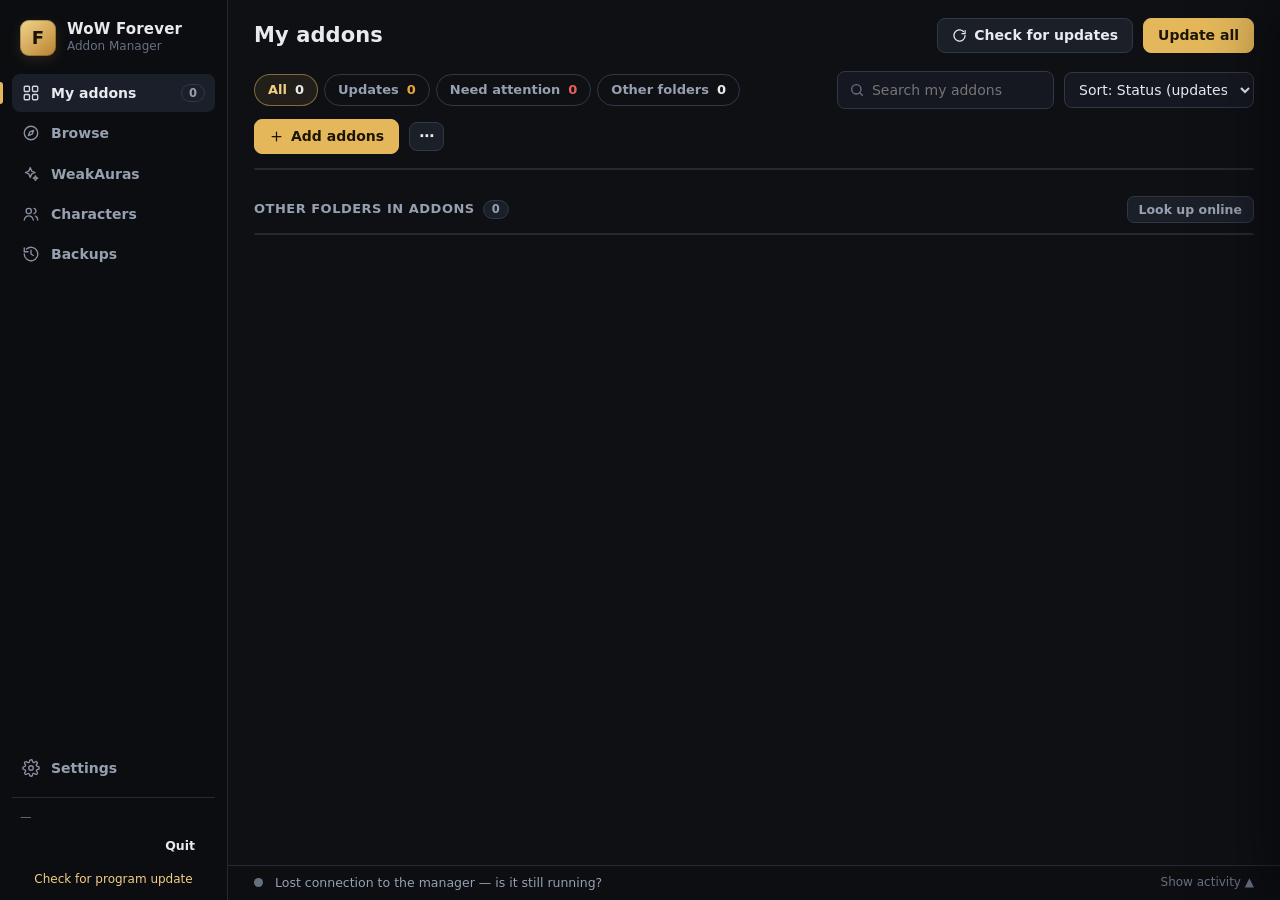
==== commit 36927ea4: "3.13.0: WeakAuras tab, ElvUI/Tukui in the addon search, sortable My addons, remembers your view - We" ====
--- a/app/ui/page.html
+++ b/app/ui/page.html
@@ -33,6 +33,8 @@
 .app{display:flex;height:100vh}
 .side{width:var(--sw);flex:none;background:var(--side);border-right:1px solid var(--line);display:flex;flex-direction:column;padding:16px 12px 12px}
 .brand{display:flex;align-items:center;gap:11px;padding:4px 8px 18px}
+.mark img{width:100%;height:100%;border-radius:9px;display:block}
+.mark:has(img){background:none;box-shadow:none}
 .mark{width:36px;height:36px;border-radius:9px;background:linear-gradient(140deg,#f3d48d,#b9822f);display:grid;place-items:center;color:#1b1406;font-weight:800;font-size:18px;box-shadow:0 0 0 1px #00000040 inset,0 4px 14px #e3b75a22;flex:none}
 .bt{font-weight:700;font-size:15px;letter-spacing:.2px;line-height:1.15}
 .bs{color:var(--dim);font-size:12px}
@@ -48,9 +50,6 @@
 .side .grow{flex:1}
 .selfupd{margin:0 4px 8px;background:linear-gradient(140deg,#e3b75a26,#e3b75a10);border:1px solid #e3b75a66;border-radius:10px;padding:10px 12px;font-size:12.5px;color:var(--gold2)}
 .selfupd b{display:block;color:var(--text);font-size:13px;margin-bottom:6px}
-.srcsw{display:inline-flex;border:1px solid var(--line2);border-radius:9px;padding:3px;gap:3px;background:var(--panel)}
-.srcsw button{background:none;border:0;border-radius:6px;padding:6px 12px;color:var(--muted);font-weight:600}
-.srcsw button.on{background:#e3b75a22;color:var(--gold2)}
 .bl{display:flex;gap:10px;align-items:center;padding:9px 0;border-bottom:1px solid var(--line)}
 .bl:last-child{border-bottom:0}
 .bl .n{flex:1;min-width:0}
@@ -95,6 +94,12 @@
 .stat.upd b{color:var(--amber)} .stat.bad b{color:var(--red)}
 .stat.zero{opacity:.55}
 .card{background:var(--panel);border:1px solid var(--line);border-radius:12px;overflow:hidden}
+th.sortable{cursor:pointer;user-select:none;white-space:nowrap}
+th.sortable:hover{color:var(--text)}
+th.sortable.on{color:var(--gold)}
+th .ar{font-size:10px;margin-left:4px}
+#msort{max-width:190px}
+.logo.fb{background:hsl(var(--hue) 32% 24%);color:hsl(var(--hue) 70% 80%);border-color:hsl(var(--hue) 30% 32%)}
 .empty{padding:44px 24px;text-align:center;color:var(--muted)}
 .empty b{color:var(--text);font-size:15px}
 .empty .acts2{display:flex;gap:8px;justify-content:center;margin-top:14px}
@@ -237,6 +242,8 @@
 .field label.ck{font-weight:500;display:flex;gap:9px;align-items:flex-start;margin-top:6px}
 .field label.ck input{width:auto;margin:3px 0 0}
 .field .help{color:var(--dim);font-size:12px;margin-top:5px}
+.setupkey input{background:var(--bg);color:var(--text);border:1px solid var(--line2);border-radius:8px;padding:9px 11px;font:inherit}
+.setupkey input:focus{outline:none;border-color:var(--gold)}
 .field input,.field select{width:100%;background:var(--bg);color:var(--text);border:1px solid var(--line2);border-radius:8px;padding:9px 11px;font:inherit}
 .row{display:flex;gap:8px}
 .row>*{flex:1}
@@ -302,12 +309,13 @@
 <div class="toast" id="toast"></div>
 <div class="app">
   <aside class="side">
-    <div class="brand"><div class="mark">F</div><div><div class="bt">WoW Forever</div><div class="bs">Addon Manager</div></div></div>
+    <div class="brand"><div class="mark"><img src="/icon.png" alt="" onerror="this.parentNode.textContent='F'"></div><div><div class="bt">WoW Forever</div><div class="bs">Addon Manager</div></div></div>
     <nav>
-      <button class="tab on" data-v="installed"><svg viewBox="0 0 24 24"><rect x="3" y="3" width="7" height="7" rx="1.5"/><rect x="14" y="3" width="7" height="7" rx="1.5"/><rect x="3" y="14" width="7" height="7" rx="1.5"/><rect x="14" y="14" width="7" height="7" rx="1.5"/></svg><span class="lbl">My addons</span><span class="c" id="tabN">0</span></button>
-      <button class="tab" data-v="browse"><svg viewBox="0 0 24 24"><circle cx="12" cy="12" r="9"/><path d="m15.5 8.5-2 5-5 2 2-5z"/></svg><span class="lbl">Browse</span></button>
-      <button class="tab" data-v="chars"><svg viewBox="0 0 24 24"><circle cx="9" cy="8" r="3.5"/><path d="M3 20c.6-3.4 3.1-5.5 6-5.5s5.4 2.1 6 5.5"/><path d="M16 4.6a3.5 3.5 0 0 1 0 6.8M18 14.8c1.7.7 2.8 2.5 3 5.2"/></svg><span class="lbl">Characters</span></button>
-      <button class="tab" data-v="backups"><svg viewBox="0 0 24 24"><path d="M3 12a9 9 0 1 0 3-6.7"/><path d="M3 4v5h5"/><path d="M12 7v5l3 2"/></svg><span class="lbl">Backups</span></button>
+      <button class="tab on" data-v="installed" title="My addons (Ctrl+1)"><svg viewBox="0 0 24 24"><rect x="3" y="3" width="7" height="7" rx="1.5"/><rect x="14" y="3" width="7" height="7" rx="1.5"/><rect x="3" y="14" width="7" height="7" rx="1.5"/><rect x="14" y="14" width="7" height="7" rx="1.5"/></svg><span class="lbl">My addons</span><span class="c" id="tabN">0</span></button>
+      <button class="tab" data-v="browse" title="Browse (Ctrl+2)"><svg viewBox="0 0 24 24"><circle cx="12" cy="12" r="9"/><path d="m15.5 8.5-2 5-5 2 2-5z"/></svg><span class="lbl">Browse</span></button>
+      <button class="tab" data-v="auras" title="WeakAuras (Ctrl+3)"><svg viewBox="0 0 24 24"><path d="M11 3.5l1.9 4.6 4.6 1.9-4.6 1.9L11 16.5l-1.9-4.6L4.5 10l4.6-1.9z"/><path d="M18 14.5l.9 2.1 2.1.9-2.1.9-.9 2.1-.9-2.1-2.1-.9 2.1-.9z"/></svg><span class="lbl">WeakAuras</span></button>
+      <button class="tab" data-v="chars" title="Characters (Ctrl+4)"><svg viewBox="0 0 24 24"><circle cx="9" cy="8" r="3.5"/><path d="M3 20c.6-3.4 3.1-5.5 6-5.5s5.4 2.1 6 5.5"/><path d="M16 4.6a3.5 3.5 0 0 1 0 6.8M18 14.8c1.7.7 2.8 2.5 3 5.2"/></svg><span class="lbl">Characters</span></button>
+      <button class="tab" data-v="backups" title="Backups (Ctrl+5)"><svg viewBox="0 0 24 24"><path d="M3 12a9 9 0 1 0 3-6.7"/><path d="M3 4v5h5"/><path d="M12 7v5l3 2"/></svg><span class="lbl">Backups</span></button>
     </nav>
     <div class="grow"></div>
     <div class="selfupd" id="selfUpd" hidden></div>
@@ -323,7 +331,7 @@
     <div class="top">
       <h1 id="vTitle">My addons</h1><span class="sub" id="vSub"></span>
       <span class="sp"></span>
-      <button class="btn" id="bCheck"><svg viewBox="0 0 24 24"><path d="M21 12a9 9 0 1 1-2.6-6.4"/><path d="M21 4v5h-5"/></svg>Check for updates</button>
+      <button class="btn" id="bCheck" title="Check for updates (F5)"><svg viewBox="0 0 24 24"><path d="M21 12a9 9 0 1 1-2.6-6.4"/><path d="M21 4v5h-5"/></svg>Check for updates</button>
       <button class="btn ghost" id="bLast" hidden title="What the last update changed (and Undo)"></button>
       <button class="btn primary" id="bUpdAll">Update all</button>
     </div>
@@ -340,17 +348,18 @@
           </div>
           <span class="sp"></span>
           <input id="q" class="search" placeholder="Search my addons" autocomplete="off" spellcheck="false">
+          <select id="msort" title="Sort my addons (or click a column heading)"><option value="status">Sort: Status (updates first)</option><option value="name">Sort: Name A–Z</option><option value="name:-1">Sort: Name Z–A</option><option value="installed">Sort: Recently installed</option><option value="latest">Sort: Newest release</option><option value="source">Sort: Source</option></select>
           <button class="btn primary" id="bAddOpen"><svg viewBox="0 0 24 24"><path d="M12 5v14M5 12h14"/></svg>Add addons</button>
           <button class="btn icon" id="bMoreIns" title="More">⋯</button>
         </div>
         <div class="card" id="managedCard"></div>
-        <h2 id="unH">Other folders in AddOns <span class="c" id="unC">0</span><span style="flex:1"></span><button class="btn small" id="bScan" title="Recognise hand-installed addons by their files (CurseForge fingerprints)">Look up on CurseForge</button></h2>
+        <h2 id="unH">Other folders in AddOns <span class="c" id="unC">0</span><span style="flex:1"></span><button class="btn small" id="bScan" title="Recognise hand-installed addons by their files (CurseForge fingerprints) and by name on Wago">Look up online</button></h2>
         <div class="card" id="unCard"></div>
         <div id="hidBox" style="margin-top:10px"></div>
       </div>
 
       <div id="vBrowse" class="view" hidden>
-        <div class="bar" id="srcBar" hidden><div class="srcsw"><button class="on" data-src="cf">Addons</button><button data-src="tukui">ElvUI &amp; Tukui</button><button data-src="auras">WeakAuras</button></div><span class="dim" id="srcHint" style="font-size:12.5px"></span></div>
+        <div class="bar" id="srcBar" hidden><span class="dim" id="srcHint" style="font-size:12.5px"></span></div>
         <div class="bsearch">
           <input id="bq" class="search" placeholder="Search WoW Forever addons — bags, quests, bosses, auction…" autocomplete="off" spellcheck="false">
           <select id="bcat"><option value="">All categories</option></select>
@@ -455,7 +464,7 @@
 </div></div>
 
 <div class="modal" id="mDiag"><div class="dlg" style="max-width:820px">
-  <h3>Diagnostics</h3><p class="sub">Checks every part against the real CurseForge and GitHub. Nothing is installed; one small addon is downloaded to a temporary folder and deleted. Your API key is never included in the report.</p>
+  <h3>Diagnostics</h3><p class="sub">Checks every part against the real CurseForge, Wago, GitHub and tukui.org. Nothing is installed; one small addon is downloaded to a temporary folder and deleted. Your API key is never included in the report.</p>
   <div id="dgBody"></div>
   <div class="foot"><button class="btn" id="dgCopy">Copy report</button><button class="btn" id="dgRun">Run again</button><button class="btn primary" id="dgClose">Close</button></div>
 </div></div>
@@ -525,7 +534,7 @@
         <label for="fKey">CurseForge API key</label>
         <div class="row"><input id="fKey" type="password" autocomplete="off" spellcheck="false"><button class="btn" id="bTestKey">Test key</button></div>
         <div class="help" id="keyResult" style="display:none"></div>
-        <div class="help" id="keyHelp">Stored only on this PC, in your user profile.</div>
+        <div class="help" id="keyHelp">Paste it and it's checked and saved by itself. Stored only on this PC. Get one free at <a href="https://console.curseforge.com/">console.curseforge.com</a> → API keys.</div>
       </div>
       <div class="field">
         <label for="fWago">Wago Addons key <span class="dim" style="font-weight:400">(optional — from addons.wago.io/patreon)</span></label>
@@ -591,21 +600,25 @@
 function ago(iso){ if(!iso) return "never"; const s=(Date.now()-new Date(iso))/1000; if(s<90) return "just now"; if(s<3600) return Math.round(s/60)+" min ago"; if(s<86400) return Math.round(s/3600)+" h ago"; return Math.round(s/86400)+" d ago"; }
 function fmtNum(n){ if (n>=1e6) return (n/1e6).toFixed(n>=1e7?0:1)+"M"; if (n>=1e3) return (n/1e3).toFixed(n>=1e4?0:1)+"k"; return String(n); }
 function fmtSize(b){ if(!b) return ""; return b>=1048576 ? (b/1048576).toFixed(1)+" MB" : Math.max(1,Math.round(b/1024))+" KB"; }
-// Icons are reused between redraws (the list is redrawn while a job runs), so they're decoded once
-// and never flicker or load again.
+// Icons in My addons are reused between redraws (that list is redrawn while a job runs), so they're
+// decoded once and don't flicker. Only that list reuses them: an image can only be in one place, and
+// Browse / the detail panel showing the same icon must not take it away from the list (or vice versa).
 const logoCache = new Map();
-function logoEl(src, name, cls){
-  const fb=()=>h("div",{class:cls||"logo"},(name||"?")[0]);
+let logoTick = 0, logoTickQueued = false;
+function hueOf(name){ let x = 0; for (const ch of String(name||"")) x = (x*31 + ch.charCodeAt(0)) >>> 0; return x % 360; }
+function logoEl(src, name, cls, reuse){
+  const fb=()=>h("div",{class:(cls||"logo")+" fb",style:"--hue:"+hueOf(name)},((name||"?").replace(/^[^A-Za-z0-9]+/,"")||"?")[0].toUpperCase());
   if (!src) return fb();
+  const make = ()=>h("img",{class:cls||"logo",src,alt:"",loading:"lazy",decoding:"async",referrerpolicy:"no-referrer",
+    onerror:function(){ this.dataset.bad = "1"; this.replaceWith(fb()); }});
+  if (!reuse) return make();
+  if (!logoTickQueued){ logoTickQueued = true; queueMicrotask(()=>{ logoTick++; logoTickQueued = false; }); }
   const key = (cls||"logo") + "|" + src;
   let img = logoCache.get(key);
   if (img && img.dataset.bad) return fb();
-  if (!img){
-    img = h("img",{class:cls||"logo",src,alt:"",loading:"lazy",decoding:"async",referrerpolicy:"no-referrer",
-      onerror:function(){ this.dataset.bad = "1"; this.replaceWith(fb()); }});
-    if (logoCache.size > 600) logoCache.clear();
-    logoCache.set(key, img);
-  }
+  if (img && img._tick === logoTick) return make();        // same icon twice in one redraw
+  if (!img){ img = make(); if (logoCache.size > 600) logoCache.clear(); logoCache.set(key, img); }
+  img._tick = logoTick;
   return img;
 }
 
@@ -633,6 +646,32 @@
 const isUpd = a => a.status==="update"||a.status==="update_manual";
 const isBad = a => a.status==="manual"||a.status==="missing"||a.compat==="mismatch"||(a.missing_deps||[]).length>0;
 const rank = a => isUpd(a) ? 0 : isBad(a) ? 1 : a.status==="awaiting" ? 2 : 3;
+// My addons sort: a menu next to the search box, or click a column heading (again to flip the order)
+const MS = {by:"status", dir:1};
+const MS_DEFAULT_DIR = {status:1, name:1, installed:-1, latest:-1, source:1};
+const SRC_ORDER = {curseforge:0, wago:1, github:2, tukui:3};
+const byName = (a,b)=>(a.name||"").localeCompare(b.name||"", undefined, {sensitivity:"base"});
+function mCompare(a, b){
+  const d = MS.dir;
+  switch (MS.by){
+    case "name": return d*byName(a,b);
+    case "installed": return d*String(a.installed_at||"").localeCompare(String(b.installed_at||"")) || byName(a,b);
+    case "latest": return d*String(a.latest_date||a.installed_file_date||"").localeCompare(String(b.latest_date||b.installed_file_date||"")) || byName(a,b);
+    case "source": return d*((SRC_ORDER[a.source] ?? 9) - (SRC_ORDER[b.source] ?? 9)) || byName(a,b);
+    default: return d*(rank(a)-rank(b)) || byName(a,b);
+  }
+}
+function setSort(by, dir){
+  MS.dir = dir || (MS.by===by ? -MS.dir : MS_DEFAULT_DIR[by] || 1); MS.by = by;
+  const v = MS.by + (MS.dir !== (MS_DEFAULT_DIR[MS.by]||1) ? ":" + MS.dir : "");
+  $("#msort").value = [...$("#msort").options].some(o=>o.value===v) ? v : MS.by;
+  saveUi(); render();
+}
+function sortTh(label, by, cls){
+  const on = MS.by===by;
+  return h("th",{class:"sortable" + (on?" on":"") + (cls?" "+cls:""), title:"Sort by " + label.toLowerCase() + (on?" — click again to reverse":""), onclick:()=>setSort(by)},
+    label, on ? h("span",{class:"ar"}, MS.dir>0 ? "▲" : "▼") : null);
+}
 
 // ---------- popover menus ----------
 function openMenu(anchor, items){
@@ -690,12 +729,12 @@
   if (filter==="updates") rows = rows.filter(isUpd);
   if (filter==="problems") rows = rows.filter(isBad);
   if (filter==="unmanaged") rows = [];
-  rows.sort((a,b)=> rank(a)-rank(b) || (a.name||"").localeCompare(b.name||""));
+  rows.sort(mCompare);
 
   const card = $("#managedCard");
   card.hidden = filter==="unmanaged";
   if (!c.has_key || !c.addons_dir_ok){
-    card.replaceChildren(h("div",{class:"empty"}, h("b",{},"Finish setup to start"), h("br"), "Add your CurseForge API key and pick the WoW Forever AddOns folder.", h("div",{class:"acts2"}, h("button",{class:"btn primary",onclick:()=>openSettings()},"Open settings"))));
+    card.replaceChildren(setupCard(c));
   } else if (!m.length){
     card.replaceChildren(h("div",{class:"empty"}, h("b",{},"No addons yet"), h("br"), "Find addons in Browse, or paste CurseForge links. Addons you copied into AddOns by hand are listed below.",
       h("div",{class:"acts2"}, h("button",{class:"btn primary",onclick:()=>showView("browse")},"Browse addons"), h("button",{class:"btn",onclick:openAdd},"Paste links"))));
@@ -703,14 +742,14 @@
     card.replaceChildren(h("div",{class:"empty"},"Nothing matches this filter."));
   } else {
     const main = [], libs = [];
-    for (const a of rows) ((a.library && rank(a)===3 && !q) ? libs : main).push(a);
+    for (const a of rows) ((a.library && rank(a)===3 && !q && MS.by==="status") ? libs : main).push(a);
     const tb = h("tbody");
     for (const a of main) tb.append(addonRow(a, busy));
     if (libs.length){
       tb.append(h("tr",{class:"grp",onclick:()=>{ libsOpen=!libsOpen; render(); }}, h("td",{colspan:5}, (libsOpen?"▾ ":"▸ ") + "Libraries ", h("span",{class:"dim"},"("+libs.length+") — shared code other addons need"))));
       if (libsOpen) for (const a of libs) tb.append(addonRow(a, busy));
     }
-    card.replaceChildren(h("table",{}, h("thead",{}, h("tr",{}, h("th",{},"Addon"), h("th",{},"Installed"), h("th",{class:"hide-s"},"Latest for Forever"), h("th",{},"Status"), h("th",{}))), tb));
+    card.replaceChildren(h("table",{}, h("thead",{}, h("tr",{}, sortTh("Addon","name"), sortTh("Installed","installed"), sortTh("Latest for Forever","latest","hide-s"), sortTh("Status","status"), h("th",{}))), tb));
   }
 
   // other folders
@@ -725,7 +764,8 @@
     const tb = h("tbody");
     for (const g of un){
       tb.append(h("tr",{},
-        h("td",{}, h("div",{style:"font-weight:600"}, g.title), h("div",{class:"dim",style:"font-size:12px"}, g.recognized ? (g.forever===false ? "✓ recognised on CurseForge — but this copy isn't the WoW Forever version" : "✓ recognised on CurseForge") : (g.has_toc ? g.folders.join(", ") : "no .toc file — WoW will ignore this folder"))),
+        h("td",{}, h("div",{style:"font-weight:600"}, g.title), h("div",{class:"dim",style:"font-size:12px"}, g.recognized ? (g.forever===false ? "✓ recognised on CurseForge — but this copy isn't the WoW Forever version" : "✓ recognised on CurseForge") : g.wago_id ? "✓ found on Wago" + (g.wago_version ? " (" + g.wago_version + ")" : "") : (g.has_toc ? g.folders.join(", ") : "no .toc file — WoW will ignore this folder")),
+          (g.used_by||[]).length ? h("div",{class:"dim",style:"font-size:12px"}, "Library used by " + g.used_by.join(", ")) : null),
         h("td",{}, h("span",{class:"vv"}, g.version || "—")),
         h("td",{class:"hide-s"}, g.compat==="mismatch" ? compatNote(g.interfaces, g.toc_file) : h("span",{class:"dim"}, g.interfaces.join(", ")||"—"),
           (g.missing_deps||[]).length ? h("div",{class:"compat",style:"color:var(--red)"},"⚠ Needs: "+g.missing_deps.join(", ")) : null),
@@ -733,6 +773,8 @@
           ? h("button",{class:"btn small primary",disabled:busy,title:g.forever===false?"Install the WoW Forever version and track it for updates":"Track it for updates — nothing is downloaded",onclick:()=>act("/api/adopt",{mod_id:g.project_id})}, g.forever===false ? "Install Forever version" : "Manage")
           : g.project_id
           ? h("button",{class:"btn small",disabled:busy,title:"Reinstall the WoW Forever version from CurseForge and track it for updates",onclick:()=>act("/api/manage",{project_id:g.project_id})},"Manage with updates")
+          : g.wago_id
+          ? h("button",{class:"btn small primary",disabled:busy,title:"Install it from Wago (CurseForge too if it's there — the newest wins) and keep it updated",onclick:()=>act("/api/add_wago",{id:g.wago_id})},"Manage with updates")
           : null,
           h("button",{class:"btn small ghost",title:"You look after this one yourself (e.g. Zygor): hide it here",onclick:()=>act("/api/ignore",{folders:g.folders,ignore:true})},"Hide")))
       ));
@@ -788,7 +830,7 @@
       h("div",{class:"d"}, (a.source==="github"?"GitHub · ":"") + (a.source==="wago"?"Wago · ":"") + (a.external?"changed outside the manager · ":"") + (a.manual?"manual zip · ":"") + (a.installed_release_type!=="Release"? a.installed_release_type+" · ":"") + fmtDate(a.installed_date)))
     : h("span",{class:"dim"},"—");
   const tr = h("tr",{class:"arow"},
-    h("td",{}, h("div",{class:"nm"}, logoEl(a.logo, a.name), h("div",{style:"min-width:0"}, h("div",{class:"t",title:a.name}, a.name), h("div",{class:"s",title:a.summary||""}, a.summary || (a.authors||[]).slice(0,2).join(", "))))),
+    h("td",{}, h("div",{class:"nm"}, logoEl(a.logo, a.name, null, true), h("div",{style:"min-width:0"}, h("div",{class:"t",title:a.name}, a.name), h("div",{class:"s",title:a.summary||""}, a.summary || (a.authors||[]).slice(0,2).join(", "))))),
     h("td",{}, inst),
     h("td",{class:"hide-s"}, latest),
     h("td",{}, ...statusCell(a, label, cls), a.compat==="mismatch" ? compatNote(a.toc_interfaces, a.toc_file) : null,
@@ -952,7 +994,6 @@
 async function bSearch(append){
   if (B.src === "wago") return wSearch();
   if (B.src === "auras") return aSearch(append);
-  if (B.src === "tukui") return tSearch();
   if (B.loading && append) return;
   const my = ++B.seq;
   B.loading = true; B.error = "";
@@ -977,6 +1018,7 @@
     const sel = $("#bcat");
     for (const c of r.categories) sel.append(h("option",{value:c.id}, c.name));
     B.catsLoaded = true;
+    if (B.cat){ sel.value = B.cat; if (sel.value !== B.cat) B.cat = ""; }
   }catch(e){}
 }
 function installFromBrowse(id){
@@ -1003,32 +1045,30 @@
 // ---------- ElvUI & Tukui from tukui.org ----------
 const TK = {results:[], loading:false, loaded:false, error:"", seq:0};
 async function tSearch(){
-  const my = ++TK.seq; TK.loading = true; TK.error = ""; renderBrowse();
+  const my = ++TK.seq; TK.loading = true; TK.error = "";
   try{ const r = await post("/api/tukui_list",{}); if (my !== TK.seq) return; TK.results = r.results; TK.loaded = true; }
   catch(e){ if (my === TK.seq) TK.error = e.message; }
   if (my === TK.seq){ TK.loading = false; renderBrowse(); }
 }
-function renderTukui(){
-  const box = $("#bres"), busy = !!(S && S.job.running), q = (B.q||"").toLowerCase();
-  const list = TK.results.filter(r => !q || (r.name + " " + r.summary).toLowerCase().includes(q));
-  $("#srcHint").textContent = "From tukui.org. Installed ones are kept up to date with your other addons (Check for updates / Update all, and in the background).";
-  setMetaPlain(TK.loaded && !TK.error ? list.length + " from tukui.org" : "");
-  $("#bmore").hidden = true;
-  if (TK.error){ box.replaceChildren(h("div",{class:"card"}, h("div",{class:"empty"}, h("b",{},"tukui.org didn't answer"), h("br"), TK.error))); return; }
-  if (!list.length){ box.replaceChildren(h("div",{class:"card"}, h("div",{class:"empty"}, TK.loading ? "Loading tukui.org…" : (TK.loaded ? "Nothing matches that." : "")))); return; }
-  box.replaceChildren(h("div",{class:"grid"}, ...list.map(r=>{
-    const managed = S && S.managed.find(a=>a.key===r.key);
-    const btn = r.installed
-      ? (managed && managed.status === "update" ? h("button",{class:"btn small primary",disabled:busy,onclick:()=>act("/api/update",{key:r.key})},"Update to " + r.version) : h("span",{class:"tag ok"},"Installed " + (r.installed_version||"")))
-      : h("button",{class:"btn small primary",disabled:busy,onclick:()=>act("/api/add_tukui",{slug:r.slug})},"Install");
-    return h("div",{class:"res"}, logoEl(r.logo, r.name),
-      h("div",{class:"body"}, h("div",{class:"t"}, r.name), h("div",{class:"by"}, r.author ? "by " + r.author : ""),
-        h("div",{class:"sum"}, r.summary),
-        h("div",{class:"meta"}, h("span",{}, "v" + r.version.replace(/^v/i,"")), r.date ? h("span",{}, fmtDate(r.date)) : null,
-          h("a",{href:r.url},"tukui.org ↗"),
-          r.no_forever ? h("span",{class:"tag warn",title:"The last download had no WoW Forever version in it. Try again when a new version is out."},"no Forever version yet") : null,
-          h("span",{class:"sp"}), btn)));
-  })));
+// ElvUI & Tukui aren't on CurseForge or Wago: they show up in the normal addon search when the name matches.
+function tukuiMatches(){
+  const q = (B.q||"").toLowerCase();
+  if (q.length < 2 || B.cat || !TK.loaded) return [];
+  return TK.results.filter(r => (r.name + " " + r.slug).toLowerCase().includes(q) || q.includes(r.slug));
+}
+function tukuiCard(r, busy){
+  const managed = S && S.managed.find(a=>a.key===r.key);
+  const installed = (managed && managed.folders.length) || r.installed;
+  const btn = installed
+    ? (managed && managed.status === "update" ? h("button",{class:"btn small primary",disabled:busy,onclick:()=>act("/api/update",{key:r.key})},"Update to " + r.version) : h("span",{class:"tag ok"},"Installed " + ((managed && managed.installed_version) || r.installed_version || "")))
+    : h("button",{class:"btn small primary",disabled:busy,onclick:()=>act("/api/add_tukui",{slug:r.slug})},"Install");
+  return h("div",{class:"res",title:r.summary}, logoEl(r.logo, r.name),
+    h("div",{class:"body"}, h("div",{class:"t"}, r.name), h("div",{class:"by"}, r.author ? "by " + r.author : ""),
+      h("div",{class:"sum"}, r.summary),
+      h("div",{class:"meta"}, h("span",{}, "v" + r.version.replace(/^v/i,"")), r.date ? h("span",{}, fmtDate(r.date)) : null,
+        h("a",{href:r.url,target:"_blank",rel:"noopener",title:"ElvUI and Tukui are only on tukui.org. Installed ones are kept up to date with your other addons."},"tukui.org ↗"),
+        r.no_forever ? h("span",{class:"tag warn",title:"The last download had no WoW Forever version in it. Try again when a new version is out."},"no Forever version yet") : null,
+        h("span",{class:"sp"}), btn)));
 }
 // ---------- WeakAuras (ForeverAuras) from wago.io ----------
 const A = {cat:"", sort:"installs", results:[], next:null, total:0, page:0, loading:false, loaded:false, error:"", seq:0, catsLoaded:false};
@@ -1129,6 +1169,28 @@
     (r.sources||[]).length > 1 ? h("span",{class:"dim"}, "  (also on " + (r.sources||[]).filter(x=>x !== r.version_from).map(x=>SRC_NAME[x]||x).join(", ") + ")") : null);
 }
 // "LayerSwap-1.14.36" -> "1.14.36": the addon's name in front of the version only takes room.
+// First start: everything needed right on the page — paste a key (CurseForge or Wago, it tells
+// which), and the AddOns folder is usually found by itself.
+function setupCard(c){
+  const out = h("div",{class:"help",style:"min-height:18px;margin-top:6px"});
+  const inp = h("input",{type:"password",placeholder:"Paste your CurseForge API key here (Ctrl+V)",autocomplete:"off",spellcheck:"false",style:"flex:1;min-width:0"});
+  const save = async ()=>{ const k = inp.value.trim(); if (!k) return;
+    out.style.color = "var(--muted)"; out.textContent = "Checking the key…";
+    try{ const r = await post("/api/save_key",{key:k}); out.style.color = r.ok ? "var(--green)" : "var(--red)"; out.textContent = r.message; if (r.ok){ inp.value = ""; refresh(); } }
+    catch(e){ out.style.color = "var(--red)"; out.textContent = e.message; } };
+  inp.addEventListener("paste", ()=>setTimeout(save, 50));
+  inp.addEventListener("keydown", e=>{ if (e.key === "Enter") save(); });
+  const pasteBtn = h("button",{class:"btn",onclick:async ()=>{ try{ inp.value = (await navigator.clipboard.readText()).trim(); save(); }catch(e){ inp.focus(); out.textContent = "Click the box and press Ctrl+V."; } }},"Paste");
+  const steps = h("ol",{style:"text-align:left;margin:10px auto 0;max-width:560px;color:var(--muted);font-size:13px;line-height:1.6"},
+    h("li",{}, "Open ", h("a",{href:"https://console.curseforge.com/"},"console.curseforge.com ↗"), " and sign in (free)."),
+    h("li",{}, "Go to ", h("b",{},"API keys"), " and copy your key."),
+    h("li",{}, "Paste it above — it's checked and saved by itself."));
+  return h("div",{class:"empty",style:"padding:26px 22px"},
+    h("b",{style:"font-size:16px"}, c.has_key ? "Pick your WoW Forever AddOns folder" : "One step left: your CurseForge key"),
+    c.has_key ? h("div",{style:"margin-top:8px"}, "The folder wasn't found automatically. ", h("button",{class:"btn primary",onclick:()=>openSettings()},"Choose folder"))
+      : h("div",{}, h("div",{class:"row setupkey",style:"display:flex;gap:8px;max-width:560px;margin:14px auto 0"}, inp, pasteBtn), out, steps,
+          h("div",{class:"dim",style:"font-size:12px;margin-top:10px"}, "Each person uses their own free key — it's stored only on this PC. A Wago key (optional) can be pasted here too.")));
+}
 function shortVer(v){
   v = String(v||""); const m = v.match(/^[A-Za-z][A-Za-z0-9 '_.]*?[-_ ]+(?=v?\d)/);
   return m && m[0].length < v.length ? v.slice(m[0].length) : v;
@@ -1152,18 +1214,16 @@
 }
 function renderBrowse(){
   if ($("#vBrowse").hidden) return;
-  $("#srcBar").hidden = false;
-  if (B.src === "wago") B.src = "cf";
-  document.querySelectorAll(".srcsw button").forEach(b=>b.classList.toggle("on", b.dataset.src===B.src));
-  $("#vTitle").textContent = B.src === "wago" ? "Browse Wago" : B.src === "auras" ? "WeakAuras for WoW Forever" : B.src === "tukui" ? "ElvUI & Tukui" : "Browse addons";
+  if (B.src !== "auras") B.src = "cf";
+  $("#vTitle").textContent = B.src === "auras" ? "WeakAuras for WoW Forever" : "Browse addons";
   $("#bcat").hidden = $("#bsort").hidden = B.src !== "cf";
   $("#acat").hidden = $("#asort").hidden = B.src !== "auras";
-  $("#bq").placeholder = B.src === "auras" ? "Search ForeverAuras on wago.io — class, cooldowns, raid, rotation…" : "Search WoW Forever addons — bags, quests, bosses, auction…";
-  if (B.src === "auras"){ $("#wsort").hidden = $("#wcat").hidden = true; renderAuras(); return; }
-  if (B.src === "tukui"){ $("#wsort").hidden = $("#wcat").hidden = true; renderTukui(); return; }
+  $("#bq").placeholder = B.src === "auras" ? "Search ForeverAuras on wago.io — class, cooldowns, raid, rotation…" : "Search WoW Forever addons — bags, quests, bosses, ElvUI…";
+  if (B.src === "auras"){ $("#wsort").hidden = $("#wcat").hidden = true; renderAuras(); $("#srcBar").hidden = !$("#srcHint").textContent; return; }
   $("#wsort").hidden = B.src !== "wago";
   if (B.src === "wago") wagoCats(); else $("#wcat").hidden = true;
-  $("#srcHint").textContent = B.src === "wago" ? "Addons that are on CurseForge too get both sources — the higher version number wins. Wago-only addons are installed and updated from Wago." : "";
+  $("#srcHint").textContent = ""; $("#srcBar").hidden = true;
+  const tk = tukuiMatches(), busyNow = !!(S && S.job.running);
   if (B.src === "wago"){ renderWago($("#bres")); const n = wagoShown().length; setMeta(B.loaded && !B.error ? n + " addon" + (n===1?"":"s") + (B.q ? ` on Wago matching “${B.q}”` : " — popular on Wago") + (W.cat ? " in " + W.cat : "") : ""); $("#bmore").hidden = true; return; }
   const box = $("#bres");
   const managed = new Map((S ? S.managed : []).map(a=>[String(a.key), a]));
@@ -1172,10 +1232,11 @@
     $("#bmeta").textContent=""; $("#bmore").hidden=true; return;
   }
   if (B.error){ box.replaceChildren(h("div",{class:"card"}, h("div",{class:"empty"}, h("b",{},"Search failed"), h("br"), B.error))); }
+  else if (!B.results.length && tk.length){ box.replaceChildren(h("div",{class:"grid"}, ...tk.map(r=>tukuiCard(r, busyNow)))); }
   else if (!B.results.length){
     box.replaceChildren(h("div",{class:"card"}, h("div",{class:"empty"}, B.loading ? "Searching CurseForge…" : (B.loaded ? "No WoW Forever addons match that search." : ""))));
   } else {
-    box.replaceChildren(h("div",{class:"grid"}, ...B.results.map(r=>{
+    box.replaceChildren(h("div",{class:"grid"}, ...tk.map(r=>tukuiCard(r, busyNow)), ...B.results.map(r=>{
       const a = managed.get(String(r.id)) || (r.wago_id ? managed.get("wago-" + r.wago_id) : null);
       let btn;
       if (a && a.folders.length) btn = h("span",{class:"tag ok"}, a.status==="update" ? "Installed · update ready" : "Installed ✓");
@@ -1199,7 +1260,7 @@
     })));
   }
   setMeta(B.loaded && !B.error ? (B.all ? (B.total >= 10000 ? "10,000+ addons" : `${B.total.toLocaleString()} addon${B.total===1?"":"s"}`) + " on CurseForge, all game versions"
-                                         : "WoW Forever addons") + (B.q ? ` matching “${B.q}”` : "") : "");
+                                         : "WoW Forever addons") + (B.q ? ` matching “${B.q}”` : "") + (tk.length ? ` · ${tk.length} from tukui.org` : "") : "");
   $("#bmore").hidden = !(B.next !== null && !B.error);
   $("#bMoreBtn").disabled = B.loading; $("#bMoreBtn").textContent = B.loading ? "Loading…" : "Show more";
 }
@@ -1300,19 +1361,49 @@
 };
 $("#chDiscard").onclick = ()=>{ chEdits = {}; renderChars(); };
 
+// ---------- remember where the user was (view, sorting, filters) ----------
+let uiRestored = false, uiTimer = null;
+function saveUi(){
+  if (!uiRestored) return;
+  clearTimeout(uiTimer);
+  uiTimer = setTimeout(()=>post("/api/ui_state",{state:{view, filter, msort:MS.by, mdir:MS.dir, bsort:B.sort, bcat:B.cat, asort:A.sort, acat:A.cat}}).catch(()=>{}), 600);
+}
+function restoreUi(u){
+  const okSel = (sel, v) => [...$(sel).options].some(o=>o.value===String(v));
+  if (["status","name","installed","latest","source"].includes(u.msort)){ MS.by = u.msort; MS.dir = +u.mdir === -1 ? -1 : 1; }
+  const v = MS.by + (MS.dir !== (MS_DEFAULT_DIR[MS.by]||1) ? ":" + MS.dir : "");
+  $("#msort").value = okSel("#msort", v) ? v : MS.by;
+  if (["all","updates","problems","unmanaged"].includes(u.filter)){ filter = u.filter; document.querySelectorAll(".stat").forEach(e=>e.classList.toggle("on", e.dataset.f===filter)); }
+  if (u.bsort && okSel("#bsort", u.bsort)){ B.sort = String(u.bsort); $("#bsort").value = B.sort; }
+  if (u.bcat) B.cat = String(u.bcat);            // the category lists load later and pick these up
+  if (u.asort && okSel("#asort", u.asort)){ A.sort = String(u.asort); $("#asort").value = A.sort; }
+  if (u.acat) A.cat = String(u.acat);
+  if (["browse","auras","chars","backups"].includes(u.view) && S.config.has_key && S.config.addons_dir_ok) showView(u.view);
+  uiRestored = true;
+}
+
 // ---------- navigation ----------
-const TITLES = {installed:"My addons", browse:"Browse CurseForge", chars:"Characters", backups:"Backups"};
+const TITLES = {installed:"My addons", browse:"Browse addons", auras:"WeakAuras for WoW Forever", chars:"Characters", backups:"Backups"};
+const BQ = {cf:"", auras:""};   // each search keeps its own text
 function showView(v){
   if (v==="settings"){ openSettings(); return; }
   closeSettings(true);
   view = v; closeMenu();
   document.querySelectorAll(".side .tab").forEach(t=>t.classList.toggle("on", t.dataset.v===v));
   $("#vTitle").textContent = TITLES[v]; $("#vSub").textContent = "";
-  $("#vInstalled").hidden = v!=="installed"; $("#vBrowse").hidden = v!=="browse"; $("#vBackups").hidden = v!=="backups"; $("#vChars").hidden = v!=="chars";
+  $("#vInstalled").hidden = v!=="installed"; $("#vBrowse").hidden = v!=="browse" && v!=="auras"; $("#vBackups").hidden = v!=="backups"; $("#vChars").hidden = v!=="chars";
   $("#scroll").scrollTop = 0;
   if (v==="chars") loadChars();
   if (v==="backups") renderBackups();
-  if (v==="browse"){ loadCats(); if (!B.loaded && !B.loading) bSearch(false); else renderBrowse(); setTimeout(()=>$("#bq").focus(),0); }
+  if (v==="browse" || v==="auras"){
+    const src = v==="auras" ? "auras" : "cf";
+    if (B.src !== src){ BQ[B.src] = B.q; B.src = src; B.q = BQ[src] || ""; $("#bq").value = B.q; }
+    if (src==="cf"){ loadCats(); if (!TK.loaded && !TK.loading) tSearch(); }
+    const st = src==="auras" ? A : B;
+    if (!st.loaded && !st.loading) bSearch(false); else renderBrowse();
+    setTimeout(()=>$("#bq").focus(),0);
+  }
+  saveUi();
   if (S) render();
 }
 function setDrawer(open){ drawerOpen=open; $("#drawer").classList.toggle("open",open); $("#dTog").textContent = open?"Hide activity ▼":"Show activity ▲"; if (open){ const lb=$("#logbox"); lb.scrollTop=lb.scrollHeight; } }
@@ -1325,7 +1416,8 @@
     const r = await fetch("/api/state?since="+logSeq+"&etag="+(S && S.etag || ""));
     const j = await r.json();
     if (!j.same){ S = j; render(); if (view==="chars") renderChars(); }
-    if (firstLoad){ firstLoad=false; if (!S.config.has_key || !S.config.addons_dir_ok) openSettings(true); }
+    // First start: the key can be pasted right on My addons; Settings opens only if the folder is missing.
+    if (firstLoad){ firstLoad=false; restoreUi(S.config.ui_state || {}); if (!S.config.addons_dir_ok) openSettings(true); }
   }catch(e){ $("#dLast").textContent = "Lost connection to the manager — is it still running?"; }
   timer = setTimeout(refresh, S && S.warming ? 300 : S && S.job.running ? 900 : (document.hidden ? 30000 : 5000));
 }
@@ -1455,6 +1547,18 @@
   try{ const r = await post("/api/test_key",{api_key:$("#fKey").value}); out.style.color = r.ok ? "var(--green)" : "var(--red)"; out.textContent = (r.ok?"✔ ":"✖ ") + r.message; }
   catch(e){ out.style.color="var(--red)"; out.textContent="✖ "+e.message; }
 };
+for (const [id, outId] of [["#fKey","#keyResult"],["#fWago","#wagoResult"]]){
+  $(id).addEventListener("paste", ()=>setTimeout(async ()=>{
+    const k = $(id).value.trim(), out = $(outId); if (!k) return;
+    out.style.display = ""; out.style.color = "var(--muted)"; out.textContent = "Checking the key…";
+    try{ const r = await post("/api/save_key",{key:k}); out.style.color = r.ok ? "var(--green)" : "var(--red)"; out.textContent = (r.ok?"✔ ":"✖ ") + r.message;
+      if (r.ok){ $(id).value = ""; await refresh(); const c = S.config;
+        $("#fKey").placeholder = c.has_key ? "Saved" + (c.key_hint?" (ends in "+c.key_hint+")":"") + " — leave empty to keep" : "Paste your API key";
+        $("#fWago").placeholder = c.has_wago_key ? "Saved" + (c.wago_key_hint?" (ends in "+c.wago_key_hint+")":"") + " — leave empty to keep" : "Paste your Wago key";
+        $("#fUseWago").checked = c.use_wago !== false; } }
+    catch(e){ out.style.color = "var(--red)"; out.textContent = "✖ " + e.message; }
+  }, 50));
+}
 $("#dbar").onclick = ()=>setDrawer(!drawerOpen);
 document.querySelectorAll(".side .tab").forEach(t=>t.onclick=()=>showView(t.dataset.v));
 let bTimer=null;
@@ -1462,12 +1566,13 @@
 $("#wcat").addEventListener("change", ()=>{ W.cat = $("#wcat").value; renderBrowse(); });
 $("#wsort").addEventListener("change", ()=>{ W.sort = $("#wsort").value; renderBrowse(); });
 $("#bq").addEventListener("keydown", e=>{ if (e.key==="Enter"){ clearTimeout(bTimer); B.q=$("#bq").value.trim(); bSearch(false); } });
-$("#bsort").onchange = ()=>{ B.sort=$("#bsort").value; bSearch(false); };
-$("#bcat").onchange = ()=>{ B.cat=$("#bcat").value; bSearch(false); };
+$("#bsort").onchange = ()=>{ B.sort=$("#bsort").value; saveUi(); bSearch(false); };
+$("#bcat").onchange = ()=>{ B.cat=$("#bcat").value; saveUi(); bSearch(false); };
+$("#msort").onchange = ()=>{ const [by, d] = $("#msort").value.split(":"); setSort(by, d ? +d : (MS_DEFAULT_DIR[by]||1)); };
 $("#bMoreBtn").onclick = ()=>bSearch(true);
-$("#acat").addEventListener("change", ()=>{ A.cat = $("#acat").value; bSearch(false); });
-$("#asort").addEventListener("change", ()=>{ A.sort = $("#asort").value; bSearch(false); });
-document.querySelectorAll(".srcsw button").forEach(b=>b.onclick=()=>{ if (B.src===b.dataset.src) return; B.src=b.dataset.src; B.results=[]; B.loaded=false; B.q=$("#bq").value.trim(); bSearch(false); $("#bq").focus(); });
+$("#acat").addEventListener("change", ()=>{ A.cat = $("#acat").value; saveUi(); bSearch(false); });
+$("#asort").addEventListener("change", ()=>{ A.sort = $("#asort").value; saveUi(); bSearch(false); });
+
 $("#bBackupNow").onclick = ()=>act("/api/backup_now");
 $("#chReload").onclick = loadChars;
 $("#chAll").onchange = renderChars;
@@ -1500,7 +1605,7 @@
 $("#dgClose").onclick = ()=>$("#mDiag").classList.remove("show");
 $("#dgCopy").onclick = async ()=>{ const t = diagText(); try{ await navigator.clipboard.writeText(t); $("#dgCopy").textContent="Copied ✓"; }catch(e){ const ta=h("textarea",{style:"position:fixed;opacity:0"}); ta.value=t; document.body.append(ta); ta.select(); document.execCommand("copy"); ta.remove(); $("#dgCopy").textContent="Copied ✓"; } setTimeout(()=>$("#dgCopy").textContent="Copy report",2000); };
 $("#q").addEventListener("input", render);
-document.querySelectorAll(".stat").forEach(e=>e.onclick=()=>{ filter = (filter===e.dataset.f && filter!=="all") ? "all" : e.dataset.f; render(); });
+document.querySelectorAll(".stat").forEach(e=>e.onclick=()=>{ filter = (filter===e.dataset.f && filter!=="all") ? "all" : e.dataset.f; saveUi(); render(); });
 // A new program version is offered once (Update now / Later). It is never installed without asking.
 let selfOffered = "";
 async function offerSelfUpdate(u){
@@ -1531,7 +1636,9 @@
     if (DT.id) return closeDetail();
     if ($("#mSettings").classList.contains("show") && S.config.has_key && S.config.addons_dir_ok) return closeSettings();
   }
-  if ((e.ctrlKey||e.metaKey) && e.key.toLowerCase()==="f"){ e.preventDefault(); (view==="browse" ? $("#bq") : $("#q")).focus(); }
+  if ((e.ctrlKey||e.metaKey) && e.key.toLowerCase()==="f"){ e.preventDefault(); (view==="browse"||view==="auras" ? $("#bq") : $("#q")).focus(); }
+  if (e.key==="F5" && !e.ctrlKey){ e.preventDefault(); if (!document.querySelector(".modal.show") && !$("#bCheck").disabled) $("#bCheck").click(); }
+  if ((e.ctrlKey||e.metaKey) && !e.shiftKey && !e.altKey && /^[1-5]$/.test(e.key)){ e.preventDefault(); showView(["installed","browse","auras","chars","backups"][+e.key-1]); }
 });
 document.addEventListener("contextmenu", e=>{ if (!e.target.closest("input,textarea,.desc,.cl,.logbox")) e.preventDefault(); });
 refresh();
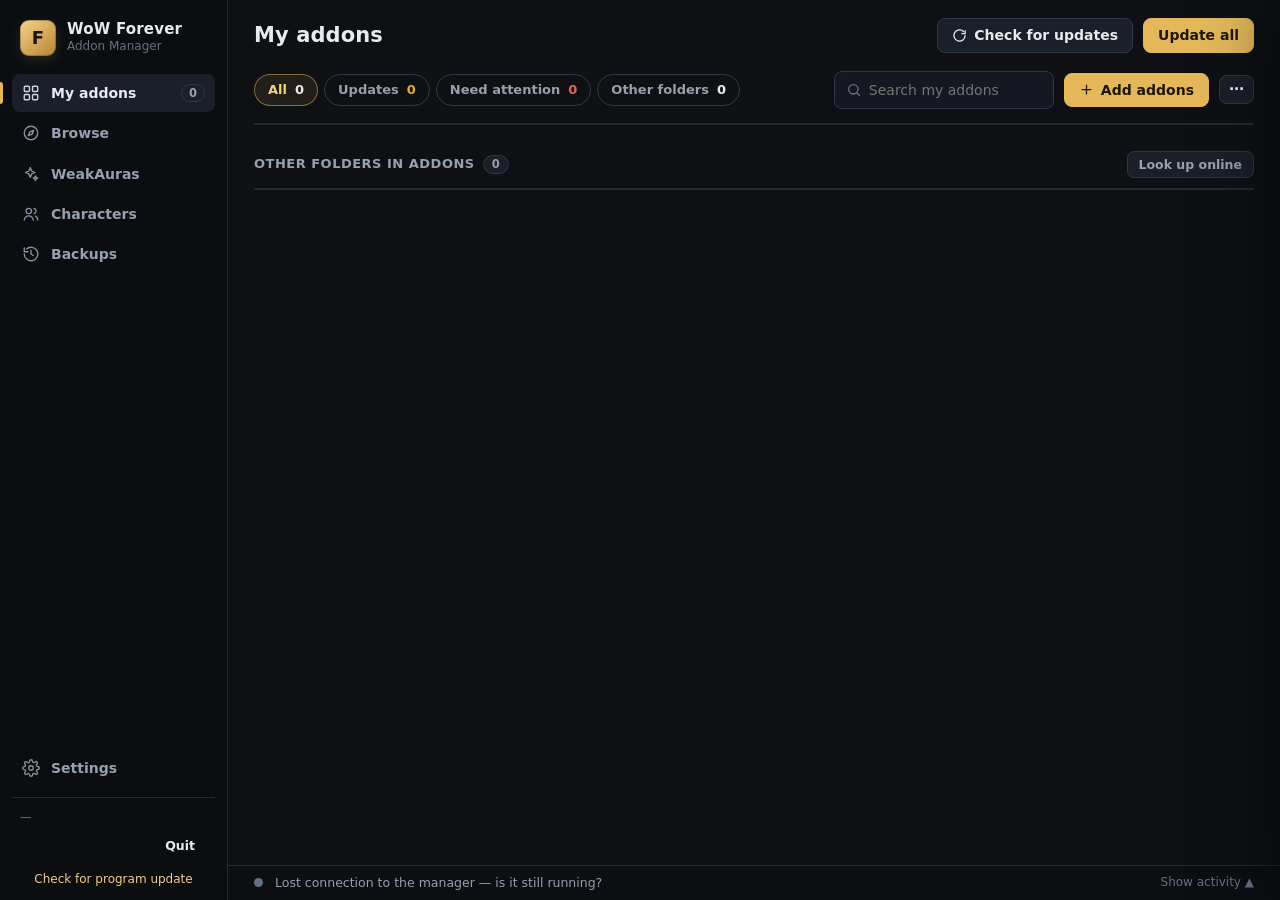
==== commit f63ad960: "3.14.0: UI-pack chips, source menu, tidier My addons toolbar and version labels - Chips for ElvUI / " ====
--- a/app/ui/page.html
+++ b/app/ui/page.html
@@ -86,6 +86,8 @@
 select{background:var(--panel);border:1px solid var(--line2);border-radius:8px;padding:8px 10px;color:var(--text);font:inherit}
 .bar{display:flex;align-items:center;gap:10px;margin:0 0 14px;flex-wrap:wrap}
 .bar .sp{flex:1}
+.bar .bright{display:flex;align-items:center;gap:10px;margin-left:auto}
+.bar .bright .search{min-width:0;width:220px}
 .fchips{display:flex;gap:6px;flex-wrap:wrap}
 .stat{display:inline-flex;align-items:center;gap:8px;background:transparent;border:1px solid var(--line2);border-radius:999px;padding:6px 13px;color:var(--muted);font-weight:600;font-size:13px;transition:all .12s}
 .stat b{font-variant-numeric:tabular-nums;color:var(--text);font-weight:700}
@@ -98,7 +100,9 @@
 th.sortable:hover{color:var(--text)}
 th.sortable.on{color:var(--gold)}
 th .ar{font-size:10px;margin-left:4px}
-#msort{max-width:190px}
+#msrc{max-width:170px}
+.stat.suite{border-style:dashed}
+.stat.suite.on{border-style:solid}
 .logo.fb{background:hsl(var(--hue) 32% 24%);color:hsl(var(--hue) 70% 80%);border-color:hsl(var(--hue) 30% 32%)}
 .empty{padding:44px 24px;text-align:center;color:var(--muted)}
 .empty b{color:var(--text);font-size:15px}
@@ -300,7 +304,7 @@
 .lightbox.show{display:flex}
 .lightbox img{max-width:92vw;max-height:90vh;border-radius:8px}
 
-@media (max-width:1250px){.hide-s{display:none} #managedCard th:nth-child(2){width:18%} #managedCard th:nth-child(4){width:clamp(150px,26%,300px)} #managedCard th:nth-child(5){width:150px}}
+@media (max-width:1050px){.hide-s{display:none} #managedCard th:nth-child(2){width:18%} #managedCard th:nth-child(4){width:clamp(150px,26%,300px)} #managedCard th:nth-child(5){width:150px}}
 @media (max-width:1050px) and (min-width:901px){:root{--sw:212px} .tab{white-space:nowrap} .scroll{padding-left:18px;padding-right:18px} .top{padding-left:18px;padding-right:18px}}
 @media (max-width:900px){:root{--sw:64px} .side .lbl,.side .c,.brand>div:last-child,.sfoot .path,.sfoot .ver,#bSelfChk{display:none} .tab{justify-content:center} .hide-s{display:none}}
 </style>
@@ -345,12 +349,14 @@
             <button class="stat upd" data-f="updates">Updates <b id="sUpd">0</b></button>
             <button class="stat bad" data-f="problems">Need attention <b id="sBad">0</b></button>
             <button class="stat" data-f="unmanaged">Other folders <b id="sUn">0</b></button>
+            <span id="suites" style="display:contents"></span>
           </div>
-          <span class="sp"></span>
+          <div class="bright">
           <input id="q" class="search" placeholder="Search my addons" autocomplete="off" spellcheck="false">
-          <select id="msort" title="Sort my addons (or click a column heading)"><option value="status">Sort: Status (updates first)</option><option value="name">Sort: Name A–Z</option><option value="name:-1">Sort: Name Z–A</option><option value="installed">Sort: Recently installed</option><option value="latest">Sort: Newest release</option><option value="source">Sort: Source</option></select>
+          <select id="msrc" title="Show only addons from one source (sort by clicking a column heading)" hidden></select>
           <button class="btn primary" id="bAddOpen"><svg viewBox="0 0 24 24"><path d="M12 5v14M5 12h14"/></svg>Add addons</button>
           <button class="btn icon" id="bMoreIns" title="More">⋯</button>
+          </div>
         </div>
         <div class="card" id="managedCard"></div>
         <h2 id="unH">Other folders in AddOns <span class="c" id="unC">0</span><span style="flex:1"></span><button class="btn small" id="bScan" title="Recognise hand-installed addons by their files (CurseForge fingerprints) and by name on Wago">Look up online</button></h2>
@@ -648,8 +654,12 @@
 const rank = a => isUpd(a) ? 0 : isBad(a) ? 1 : a.status==="awaiting" ? 2 : 3;
 // My addons sort: a menu next to the search box, or click a column heading (again to flip the order)
 const MS = {by:"status", dir:1};
-const MS_DEFAULT_DIR = {status:1, name:1, installed:-1, latest:-1, source:1};
-const SRC_ORDER = {curseforge:0, wago:1, github:2, tukui:3};
+const MS_DEFAULT_DIR = {status:1, name:1, installed:-1, latest:-1};
+// big UI packs: a chip appears next to "Other folders" when you have one, showing it and its plugins
+const SUITES = [{id:"elvui", name:"ElvUI", re:/^elvui/i}, {id:"tukui", name:"Tukui", re:/^tukui/i}, {id:"ellesmere", name:"EllesmereUI", re:/^ellesmere/i}];
+const inSuite = (x, su) => su.re.test(x.name||x.title||"") || (x.folders||[]).some(f=>su.re.test(f)) || (x.deps||[]).some(d=>su.re.test(d));
+const SRC_LABEL = {curseforge:"CurseForge", wago:"Wago", github:"GitHub", tukui:"tukui.org"};
+let mSrc = "";
 const byName = (a,b)=>(a.name||"").localeCompare(b.name||"", undefined, {sensitivity:"base"});
 function mCompare(a, b){
   const d = MS.dir;
@@ -657,14 +667,11 @@
     case "name": return d*byName(a,b);
     case "installed": return d*String(a.installed_at||"").localeCompare(String(b.installed_at||"")) || byName(a,b);
     case "latest": return d*String(a.latest_date||a.installed_file_date||"").localeCompare(String(b.latest_date||b.installed_file_date||"")) || byName(a,b);
-    case "source": return d*((SRC_ORDER[a.source] ?? 9) - (SRC_ORDER[b.source] ?? 9)) || byName(a,b);
     default: return d*(rank(a)-rank(b)) || byName(a,b);
   }
 }
 function setSort(by, dir){
   MS.dir = dir || (MS.by===by ? -MS.dir : MS_DEFAULT_DIR[by] || 1); MS.by = by;
-  const v = MS.by + (MS.dir !== (MS_DEFAULT_DIR[MS.by]||1) ? ":" + MS.dir : "");
-  $("#msort").value = [...$("#msort").options].some(o=>o.value===v) ? v : MS.by;
   saveUi(); render();
 }
 function sortTh(label, by, cls){
@@ -724,11 +731,30 @@
   if (DT.id) renderDetail();
   renderSelfUpdate(); checkBatch();
 
+  // UI-pack chips (only for packs you have) and the source menu (only when there's more than one source)
+  const suitesHave = SUITES.map(su=>({su, n: m.filter(a=>a.folders.length && inSuite(a, su)).length + S.unmanaged.filter(g=>inSuite(g, su)).length})).filter(x=>x.n);
+  if (filter.startsWith("suite:") && !suitesHave.some(x=>"suite:"+x.su.id===filter)) filter = "all";
+  $("#suites").replaceChildren(...suitesHave.map(({su, n})=>h("button",{class:"stat suite" + (filter==="suite:"+su.id ? " on" : ""), "data-f":"suite:"+su.id,
+    title:"Show " + su.name + " and its plugins", onclick:()=>{ filter = filter==="suite:"+su.id ? "all" : "suite:"+su.id; saveUi(); render(); }}, su.name + " ", h("b",{}, String(n)))));
+  const srcCount = {};
+  for (const a of m) if (a.folders.length) srcCount[a.source||"curseforge"] = (srcCount[a.source||"curseforge"]||0) + 1;
+  const srcs = Object.keys(srcCount).sort((x,y)=>srcCount[y]-srcCount[x]);
+  if (mSrc && !srcCount[mSrc]) mSrc = "";
+  const sel = $("#msrc"), want = ["", ...srcs].map(x=>x + ":" + (x ? srcCount[x] : nIns)).join("|");
+  if (sel.dataset.k !== want){
+    sel.dataset.k = want;
+    sel.replaceChildren(h("option",{value:""}, "All sources"), ...srcs.map(x=>h("option",{value:x}, (SRC_LABEL[x]||x) + " (" + srcCount[x] + ")")));
+  }
+  sel.value = mSrc; sel.hidden = srcs.length < 2;
+  const suite = filter.startsWith("suite:") ? SUITES.find(su=>"suite:"+su.id===filter) : null;
+
   const q = $("#q").value.trim().toLowerCase();
   let rows = m.filter(a => !q || (a.name||"").toLowerCase().includes(q) || a.folders.join(" ").toLowerCase().includes(q) || (a.authors||[]).join(" ").toLowerCase().includes(q));
   if (filter==="updates") rows = rows.filter(isUpd);
   if (filter==="problems") rows = rows.filter(isBad);
   if (filter==="unmanaged") rows = [];
+  if (suite) rows = rows.filter(a=>inSuite(a, suite));
+  if (mSrc) rows = rows.filter(a=>(a.source||"curseforge")===mSrc);
   rows.sort(mCompare);
 
   const card = $("#managedCard");
@@ -742,20 +768,20 @@
     card.replaceChildren(h("div",{class:"empty"},"Nothing matches this filter."));
   } else {
     const main = [], libs = [];
-    for (const a of rows) ((a.library && rank(a)===3 && !q && MS.by==="status") ? libs : main).push(a);
+    for (const a of rows) ((a.library && rank(a)===3 && !q && MS.by==="status" && !suite) ? libs : main).push(a);
     const tb = h("tbody");
     for (const a of main) tb.append(addonRow(a, busy));
     if (libs.length){
-      tb.append(h("tr",{class:"grp",onclick:()=>{ libsOpen=!libsOpen; render(); }}, h("td",{colspan:5}, (libsOpen?"▾ ":"▸ ") + "Libraries ", h("span",{class:"dim"},"("+libs.length+") — shared code other addons need"))));
+      tb.append(h("tr",{class:"grp",onclick:()=>{ libsOpen=!libsOpen; render(); }}, h("td",{colspan:narrow() ? 4 : 5}, (libsOpen?"▾ ":"▸ ") + "Libraries ", h("span",{class:"dim"},"("+libs.length+") — shared code other addons need"))));
       if (libsOpen) for (const a of libs) tb.append(addonRow(a, busy));
     }
     card.replaceChildren(h("table",{}, h("thead",{}, h("tr",{}, sortTh("Addon","name"), sortTh("Installed","installed"), sortTh("Latest for Forever","latest","hide-s"), sortTh("Status","status"), h("th",{}))), tb));
   }
 
   // other folders
-  const un = S.unmanaged, hid = S.hidden_folders || [];
+  const un = suite ? S.unmanaged.filter(g=>inSuite(g, suite)) : mSrc ? [] : S.unmanaged, hid = S.hidden_folders || [];
   $("#unC").textContent = un.length;
-  const showUn = (filter==="all"||filter==="unmanaged") && c.addons_dir_ok;
+  const showUn = (filter==="all"||filter==="unmanaged"||(suite && un.length)) && c.addons_dir_ok && !mSrc;
   $("#unH").style.display = showUn && (un.length || filter==="unmanaged") ? "" : "none";
   $("#unCard").style.display = $("#unH").style.display;
   if (!un.length){
@@ -782,7 +808,7 @@
     $("#unCard").replaceChildren(h("table",{}, h("thead",{}, h("tr",{}, h("th",{},"Folder / title"), h("th",{},"Version (.toc)"), h("th",{class:"hide-s"},"Interface"), h("th",{}))), tb));
   }
   const hb = $("#hidBox");
-  hb.style.display = showUn ? "" : "none";
+  hb.style.display = showUn && !suite ? "" : "none";
   if (!hid.length) hb.replaceChildren();
   else hb.replaceChildren(h("button",{class:"linkbtn",style:"color:var(--dim)",onclick:()=>{ hidOpen=!hidOpen; render(); }}, (hidOpen?"▾ ":"▸ ") + hid.length + " hidden folder" + (hid.length>1?"s":"") + " you look after yourself"),
     hidOpen ? h("div",{class:"card",style:"margin-top:8px"}, ...hid.map(g=>h("div",{class:"bk"}, h("div",{class:"n"}, h("b",{},g.title), h("span",{class:"dim",style:"margin-left:8px;font-size:12px"}, g.folders.join(", "))), h("button",{class:"btn small",onclick:()=>act("/api/ignore",{folders:g.folders,ignore:false})},"Show again")))) : null);
@@ -1191,10 +1217,13 @@
       : h("div",{}, h("div",{class:"row setupkey",style:"display:flex;gap:8px;max-width:560px;margin:14px auto 0"}, inp, pasteBtn), out, steps,
           h("div",{class:"dim",style:"font-size:12px;margin-top:10px"}, "Each person uses their own free key — it's stored only on this PC. A Wago key (optional) can be pasted here too.")));
 }
+// "Attune-Forever-v16001-44.zip" → "v16001-44", "Books_on_map_Foreverv2.3.2.zip" → "v2.3.2" (full text on hover)
 function shortVer(v){
-  v = String(v||""); const m = v.match(/^[A-Za-z][A-Za-z0-9 '_.]*?[-_ ]+(?=v?\d)/);
-  return m && m[0].length < v.length ? v.slice(m[0].length) : v;
-}
+  v = String(v||"").replace(/\.(zip|rar|7z)$/i, "");
+  const m = v.match(/^[A-Za-z][A-Za-z0-9 '_.-]*?(?:[-_ ]+(?=v?\d)|(?<=[a-z])(?=v\d))/);
+  return m && m[0].length && m[0].length < v.length ? v.slice(m[0].length) : v;
+}
+const narrow = () => matchMedia("(max-width:1050px)").matches;
 function statusCell(a, label, cls){
   const upd = a.update_version && (a.status==="update"||a.status==="update_manual");
   const text = upd ? "Update → " + shortVer(a.update_version) : label;
@@ -1366,14 +1395,13 @@
 function saveUi(){
   if (!uiRestored) return;
   clearTimeout(uiTimer);
-  uiTimer = setTimeout(()=>post("/api/ui_state",{state:{view, filter, msort:MS.by, mdir:MS.dir, bsort:B.sort, bcat:B.cat, asort:A.sort, acat:A.cat}}).catch(()=>{}), 600);
+  uiTimer = setTimeout(()=>post("/api/ui_state",{state:{view, filter, msrc:mSrc, msort:MS.by, mdir:MS.dir, bsort:B.sort, bcat:B.cat, asort:A.sort, acat:A.cat}}).catch(()=>{}), 600);
 }
 function restoreUi(u){
   const okSel = (sel, v) => [...$(sel).options].some(o=>o.value===String(v));
-  if (["status","name","installed","latest","source"].includes(u.msort)){ MS.by = u.msort; MS.dir = +u.mdir === -1 ? -1 : 1; }
-  const v = MS.by + (MS.dir !== (MS_DEFAULT_DIR[MS.by]||1) ? ":" + MS.dir : "");
-  $("#msort").value = okSel("#msort", v) ? v : MS.by;
-  if (["all","updates","problems","unmanaged"].includes(u.filter)){ filter = u.filter; document.querySelectorAll(".stat").forEach(e=>e.classList.toggle("on", e.dataset.f===filter)); }
+  if (["status","name","installed","latest"].includes(u.msort)){ MS.by = u.msort; MS.dir = +u.mdir === -1 ? -1 : 1; }
+  if (["curseforge","wago","github","tukui"].includes(u.msrc)) mSrc = u.msrc;
+  if (["all","updates","problems","unmanaged"].includes(u.filter) || SUITES.some(su=>u.filter==="suite:"+su.id)){ filter = u.filter; document.querySelectorAll(".stat").forEach(e=>e.classList.toggle("on", e.dataset.f===filter)); }
   if (u.bsort && okSel("#bsort", u.bsort)){ B.sort = String(u.bsort); $("#bsort").value = B.sort; }
   if (u.bcat) B.cat = String(u.bcat);            // the category lists load later and pick these up
   if (u.asort && okSel("#asort", u.asort)){ A.sort = String(u.asort); $("#asort").value = A.sort; }
@@ -1568,7 +1596,8 @@
 $("#bq").addEventListener("keydown", e=>{ if (e.key==="Enter"){ clearTimeout(bTimer); B.q=$("#bq").value.trim(); bSearch(false); } });
 $("#bsort").onchange = ()=>{ B.sort=$("#bsort").value; saveUi(); bSearch(false); };
 $("#bcat").onchange = ()=>{ B.cat=$("#bcat").value; saveUi(); bSearch(false); };
-$("#msort").onchange = ()=>{ const [by, d] = $("#msort").value.split(":"); setSort(by, d ? +d : (MS_DEFAULT_DIR[by]||1)); };
+$("#msrc").onchange = ()=>{ mSrc = $("#msrc").value; saveUi(); render(); };
+let resizeT = null; addEventListener("resize", ()=>{ clearTimeout(resizeT); resizeT = setTimeout(()=>{ if (S) render(); }, 150); });
 $("#bMoreBtn").onclick = ()=>bSearch(true);
 $("#acat").addEventListener("change", ()=>{ A.cat = $("#acat").value; saveUi(); bSearch(false); });
 $("#asort").addEventListener("change", ()=>{ A.sort = $("#asort").value; saveUi(); bSearch(false); });
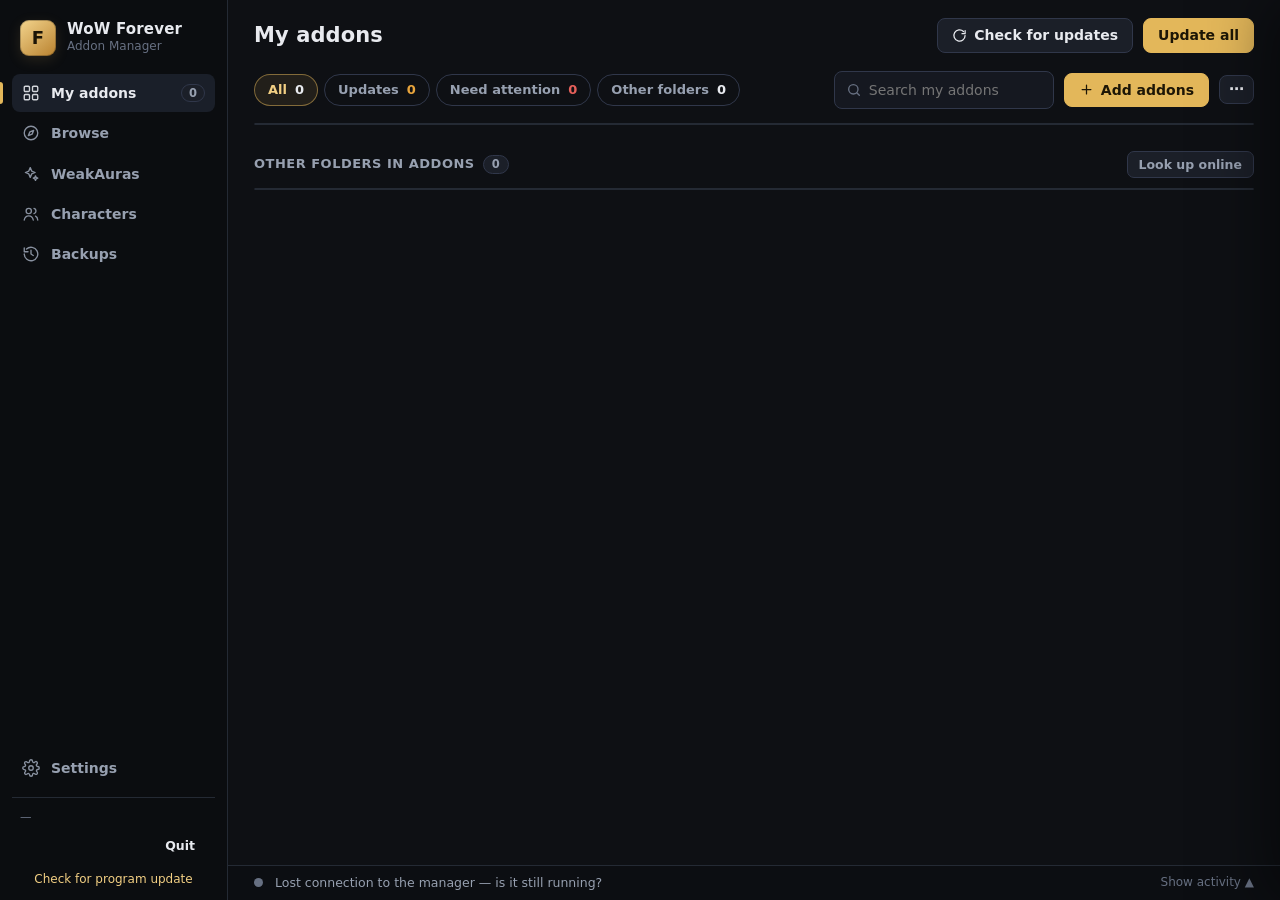
==== commit 73a4e606: "3.15.0: one UI chip, compact WoW-running label, quieter Update all, right-click menu - The per-pack " ====
--- a/app/ui/page.html
+++ b/app/ui/page.html
@@ -103,6 +103,11 @@
 #msrc{max-width:170px}
 .stat.suite{border-style:dashed}
 .stat.suite.on{border-style:solid}
+tr.grp.head td{cursor:default;color:var(--gold2);background:#151821}
+.gamepill{display:inline-flex;align-items:center;gap:7px;border:1px solid #e8a43c55;background:#e8a43c12;color:#f3c983;border-radius:999px;padding:6px 12px;font-size:12.5px;font-weight:600;white-space:nowrap;cursor:help}
+.gamepill::before{content:"";width:7px;height:7px;border-radius:50%;background:var(--amber)}
+#managedCard .from.nar{display:none}
+@media (max-width:1050px){#managedCard .from.nar{display:block}}
 .logo.fb{background:hsl(var(--hue) 32% 24%);color:hsl(var(--hue) 70% 80%);border-color:hsl(var(--hue) 30% 32%)}
 .empty{padding:44px 24px;text-align:center;color:var(--muted)}
 .empty b{color:var(--text);font-size:15px}
@@ -335,11 +340,11 @@
     <div class="top">
       <h1 id="vTitle">My addons</h1><span class="sub" id="vSub"></span>
       <span class="sp"></span>
+      <span class="gamepill" id="gameWarn" hidden title="WoW is running. Changes take effect after /reload or restarting the game, and Windows may refuse to replace files the game has open.">WoW running · /reload after changes</span>
       <button class="btn" id="bCheck" title="Check for updates (F5)"><svg viewBox="0 0 24 24"><path d="M21 12a9 9 0 1 1-2.6-6.4"/><path d="M21 4v5h-5"/></svg>Check for updates</button>
       <button class="btn ghost" id="bLast" hidden title="What the last update changed (and Undo)"></button>
       <button class="btn primary" id="bUpdAll">Update all</button>
     </div>
-    <div class="banner" id="gameWarn" hidden>⚠ WoW is running. Changes take effect after <b>/reload</b> or restarting the game, and Windows may refuse to replace files the game has open.</div>
     <div class="scroll" id="scroll">
 
       <div id="vInstalled" class="view">
@@ -657,6 +662,7 @@
 const MS_DEFAULT_DIR = {status:1, name:1, installed:-1, latest:-1};
 // big UI packs: a chip appears next to "Other folders" when you have one, showing it and its plugins
 const SUITES = [{id:"elvui", name:"ElvUI", re:/^elvui/i}, {id:"tukui", name:"Tukui", re:/^tukui/i}, {id:"ellesmere", name:"EllesmereUI", re:/^ellesmere/i}];
+const suiteOf = x => SUITES.find(su=>inSuite(x, su)) || null;
 const inSuite = (x, su) => su.re.test(x.name||x.title||"") || (x.folders||[]).some(f=>su.re.test(f)) || (x.deps||[]).some(d=>su.re.test(d));
 const SRC_LABEL = {curseforge:"CurseForge", wago:"Wago", github:"GitHub", tukui:"tukui.org"};
 let mSrc = "";
@@ -726,16 +732,19 @@
   document.querySelectorAll(".stat").forEach(e=>e.classList.toggle("on", e.dataset.f===filter));
   const nU = m.filter(a=>a.status==="update").length;
   $("#bUpdAll").textContent = nU ? `Update all (${nU})` : "Update all";
+  $("#bUpdAll").classList.toggle("primary", nU > 0);
+  $("#bUpdAll").title = nU ? "Install every update that's ready" : "Nothing to update right now — this checks first and installs anything new";
   for (const id of ["#bCheck","#bUpdAll","#bAdd"]) $(id).disabled = busy;
   if (view==="installed"){ const checked = m.map(a=>a.checked_at).filter(Boolean).sort().pop(); $("#vSub").textContent = m.length ? "Last check: " + ago(checked) : ""; }
   if (DT.id) renderDetail();
   renderSelfUpdate(); checkBatch();
 
   // UI-pack chips (only for packs you have) and the source menu (only when there's more than one source)
-  const suitesHave = SUITES.map(su=>({su, n: m.filter(a=>a.folders.length && inSuite(a, su)).length + S.unmanaged.filter(g=>inSuite(g, su)).length})).filter(x=>x.n);
-  if (filter.startsWith("suite:") && !suitesHave.some(x=>"suite:"+x.su.id===filter)) filter = "all";
-  $("#suites").replaceChildren(...suitesHave.map(({su, n})=>h("button",{class:"stat suite" + (filter==="suite:"+su.id ? " on" : ""), "data-f":"suite:"+su.id,
-    title:"Show " + su.name + " and its plugins", onclick:()=>{ filter = filter==="suite:"+su.id ? "all" : "suite:"+su.id; saveUi(); render(); }}, su.name + " ", h("b",{}, String(n)))));
+  const suitesHave = SUITES.filter(su=>m.some(a=>a.folders.length && suiteOf(a)===su) || S.unmanaged.some(g=>suiteOf(g)===su));
+  const nUi = m.filter(a=>a.folders.length && suiteOf(a)).length + S.unmanaged.filter(g=>suiteOf(g)).length;
+  if (filter==="ui" && !nUi) filter = "all";
+  $("#suites").replaceChildren(...(nUi ? [h("button",{class:"stat suite" + (filter==="ui" ? " on" : ""), "data-f":"ui",
+    title:"Your UI packs and their plugins: " + suitesHave.map(su=>su.name).join(", "), onclick:()=>{ filter = filter==="ui" ? "all" : "ui"; saveUi(); render(); }}, "UI ", h("b",{}, String(nUi)))] : []));
   const srcCount = {};
   for (const a of m) if (a.folders.length) srcCount[a.source||"curseforge"] = (srcCount[a.source||"curseforge"]||0) + 1;
   const srcs = Object.keys(srcCount).sort((x,y)=>srcCount[y]-srcCount[x]);
@@ -746,14 +755,14 @@
     sel.replaceChildren(h("option",{value:""}, "All sources"), ...srcs.map(x=>h("option",{value:x}, (SRC_LABEL[x]||x) + " (" + srcCount[x] + ")")));
   }
   sel.value = mSrc; sel.hidden = srcs.length < 2;
-  const suite = filter.startsWith("suite:") ? SUITES.find(su=>"suite:"+su.id===filter) : null;
+  const suite = filter==="ui";
 
   const q = $("#q").value.trim().toLowerCase();
   let rows = m.filter(a => !q || (a.name||"").toLowerCase().includes(q) || a.folders.join(" ").toLowerCase().includes(q) || (a.authors||[]).join(" ").toLowerCase().includes(q));
   if (filter==="updates") rows = rows.filter(isUpd);
   if (filter==="problems") rows = rows.filter(isBad);
   if (filter==="unmanaged") rows = [];
-  if (suite) rows = rows.filter(a=>inSuite(a, suite));
+  if (suite) rows = rows.filter(a=>suiteOf(a));
   if (mSrc) rows = rows.filter(a=>(a.source||"curseforge")===mSrc);
   rows.sort(mCompare);
 
@@ -770,7 +779,14 @@
     const main = [], libs = [];
     for (const a of rows) ((a.library && rank(a)===3 && !q && MS.by==="status" && !suite) ? libs : main).push(a);
     const tb = h("tbody");
-    for (const a of main) tb.append(addonRow(a, busy));
+    if (suite){   // grouped under each UI pack: "ElvUI (3)", "EllesmereUI (1)" …
+      for (const su of SUITES){
+        const g = main.filter(a=>suiteOf(a)===su);
+        if (!g.length) continue;
+        tb.append(h("tr",{class:"grp head"}, h("td",{colspan:narrow() ? 4 : 5}, su.name + " ", h("span",{class:"dim"}, "(" + g.length + ")"))));
+        for (const a of g) tb.append(addonRow(a, busy));
+      }
+    } else for (const a of main) tb.append(addonRow(a, busy));
     if (libs.length){
       tb.append(h("tr",{class:"grp",onclick:()=>{ libsOpen=!libsOpen; render(); }}, h("td",{colspan:narrow() ? 4 : 5}, (libsOpen?"▾ ":"▸ ") + "Libraries ", h("span",{class:"dim"},"("+libs.length+") — shared code other addons need"))));
       if (libsOpen) for (const a of libs) tb.append(addonRow(a, busy));
@@ -779,7 +795,7 @@
   }
 
   // other folders
-  const un = suite ? S.unmanaged.filter(g=>inSuite(g, suite)) : mSrc ? [] : S.unmanaged, hid = S.hidden_folders || [];
+  const un = suite ? S.unmanaged.filter(g=>suiteOf(g)) : mSrc ? [] : S.unmanaged, hid = S.hidden_folders || [];
   $("#unC").textContent = un.length;
   const showUn = (filter==="all"||filter==="unmanaged"||(suite && un.length)) && c.addons_dir_ok && !mSrc;
   $("#unH").style.display = showUn && (un.length || filter==="unmanaged") ? "" : "none";
@@ -855,7 +871,8 @@
   const inst = a.installed_version ? h("div",{class:"vv",title:a.installed_version}, shortVer(a.installed_version),
       h("div",{class:"d"}, (a.source==="github"?"GitHub · ":"") + (a.source==="wago"?"Wago · ":"") + (a.external?"changed outside the manager · ":"") + (a.manual?"manual zip · ":"") + (a.installed_release_type!=="Release"? a.installed_release_type+" · ":"") + fmtDate(a.installed_date)))
     : h("span",{class:"dim"},"—");
-  const tr = h("tr",{class:"arow"},
+  const tr = h("tr",{class:"arow",oncontextmenu:e=>{ if (e.target.closest("a,input")) return; e.preventDefault();
+      openMenu({getBoundingClientRect:()=>{ const w = $("#pop").offsetWidth; return {left:e.clientX, right:e.clientX + w, top:e.clientY - 6, bottom:e.clientY - 6}; }}, rowMenu(a, !!(S && S.job.running))); }},
     h("td",{}, h("div",{class:"nm"}, logoEl(a.logo, a.name, null, true), h("div",{style:"min-width:0"}, h("div",{class:"t",title:a.name}, a.name), h("div",{class:"s",title:a.summary||""}, a.summary || (a.authors||[]).slice(0,2).join(", "))))),
     h("td",{}, inst),
     h("td",{class:"hide-s"}, latest),
@@ -1229,7 +1246,7 @@
   const text = upd ? "Update → " + shortVer(a.update_version) : label;
   const from = upd && a.update_from ? "from " + (SRC_NAME[a.update_from]||a.update_from) : (a.tukui ? "tukui.org" : "");
   const tip = upd ? "Update to " + a.update_version + (a.update_from ? " from " + (SRC_NAME[a.update_from]||a.update_from) : "") : label;
-  return [h("span",{class:"pill p-"+cls,title:tip}, h("span",{class:"tx"}, text)), from ? h("div",{class:"from"}, from) : null];
+  return [h("span",{class:"pill p-"+cls,title:tip}, h("span",{class:"tx"}, text)), from ? h("div",{class:"from" + (upd ? "" : " nar")}, from) : null];
 }
 function noForever(r){
   return r.forever === false ? h("span",{class:"tag warn",title:"No WoW Forever build is listed for this addon — it was probably made for another version of WoW and may not work."},"no Forever version") : null;
@@ -1401,7 +1418,7 @@
   const okSel = (sel, v) => [...$(sel).options].some(o=>o.value===String(v));
   if (["status","name","installed","latest"].includes(u.msort)){ MS.by = u.msort; MS.dir = +u.mdir === -1 ? -1 : 1; }
   if (["curseforge","wago","github","tukui"].includes(u.msrc)) mSrc = u.msrc;
-  if (["all","updates","problems","unmanaged"].includes(u.filter) || SUITES.some(su=>u.filter==="suite:"+su.id)){ filter = u.filter; document.querySelectorAll(".stat").forEach(e=>e.classList.toggle("on", e.dataset.f===filter)); }
+  if (["all","updates","problems","unmanaged"].includes(u.filter) || u.filter==="ui"){ filter = u.filter; document.querySelectorAll(".stat").forEach(e=>e.classList.toggle("on", e.dataset.f===filter)); }
   if (u.bsort && okSel("#bsort", u.bsort)){ B.sort = String(u.bsort); $("#bsort").value = B.sort; }
   if (u.bcat) B.cat = String(u.bcat);            // the category lists load later and pick these up
   if (u.asort && okSel("#asort", u.asort)){ A.sort = String(u.asort); $("#asort").value = A.sort; }
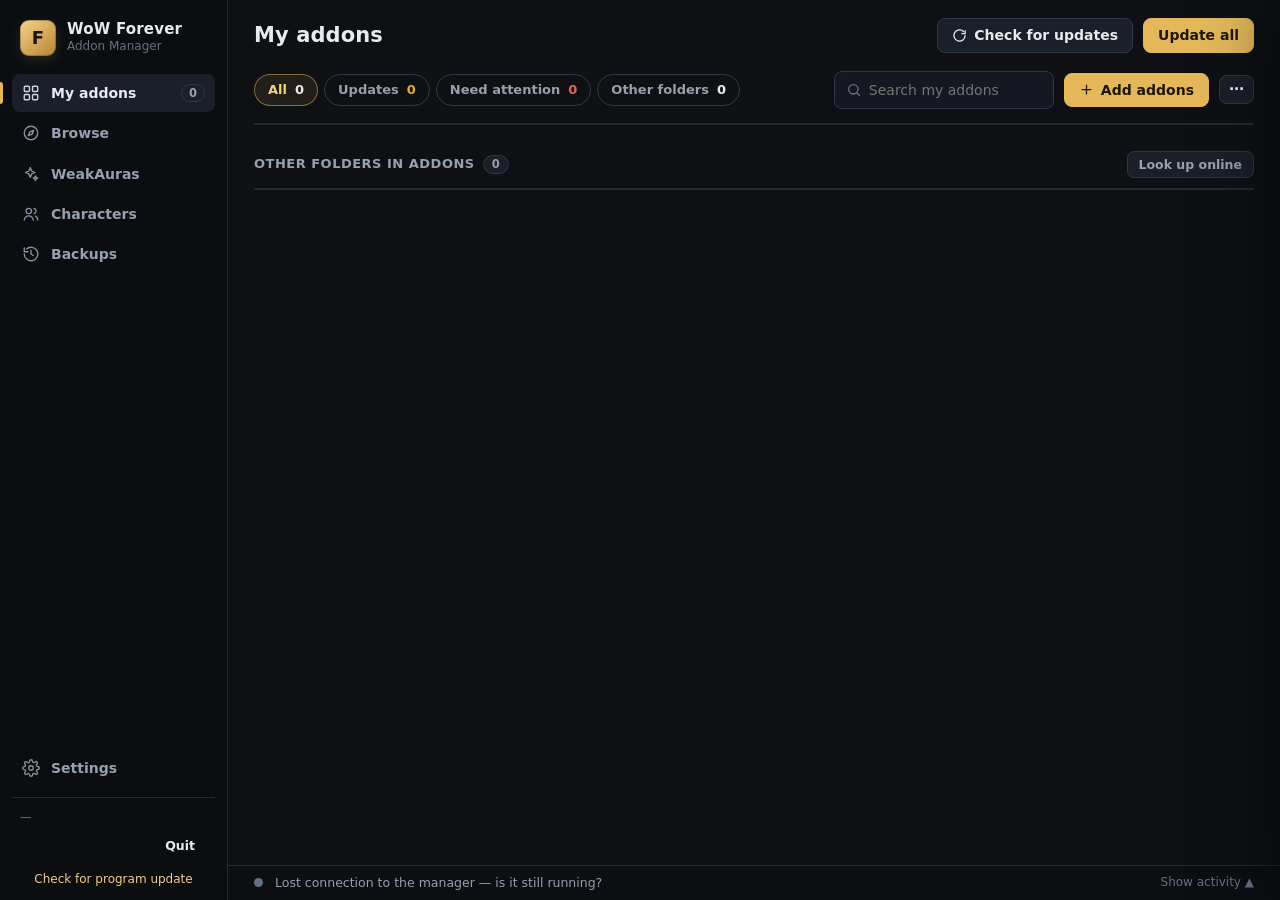
==== commit 332b9f9c: "3.15.1: Wago icon when CurseForge has none, no empty icon boxes - Browse and My addons fall back to " ====
--- a/app/ui/page.html
+++ b/app/ui/page.html
@@ -6,6 +6,7 @@
 <meta name="viewport" content="width=device-width, initial-scale=1">
 <title>WoW Forever Addons</title>
 <link rel="icon" type="image/png" href="/favicon.png">
+<link rel="preconnect" href="https://media.forgecdn.net">
 <style>
 :root{
   --bg:#0e1014; --side:#0b0d10; --panel:#151820; --panel2:#1b1f28; --hover:#1d222c; --line:#242a34; --line2:#30374a;
@@ -172,6 +173,8 @@
 .grid{display:grid;grid-template-columns:repeat(auto-fill,minmax(330px,1fr));gap:12px}
 .res{display:flex;gap:14px;padding:14px;border:1px solid var(--line);border-radius:12px;background:var(--panel);cursor:pointer;transition:border-color .12s,background .12s;min-height:112px}
 .res:hover{border-color:#3a4252;background:#171b23}
+/* see-through icons drawn in black (e.g. MinimapButtonButton) get a lighter backdrop so they stay visible */
+img.logo{background:radial-gradient(circle at 50% 40%,#4a515e,#2b3039)}
 .res .logo{width:52px;height:52px;border-radius:11px}
 .res .body{flex:1;min-width:0;display:flex;flex-direction:column}
 .res .t{font-weight:650;font-size:14.5px;white-space:nowrap;overflow:hidden;text-overflow:ellipsis}
@@ -616,12 +619,22 @@
 // Browse / the detail panel showing the same icon must not take it away from the list (or vice versa).
 const logoCache = new Map();
 let logoTick = 0, logoTickQueued = false;
+// An icon that starts loading but never finishes (slow or stuck image server) shows the letter instead
+// of an empty box: checked 12 s after it scrolls into view.
+const logoWatch = "IntersectionObserver" in window ? new IntersectionObserver(es=>{
+  for (const e of es){
+    if (!e.isIntersecting) continue;
+    const img = e.target; logoWatch.unobserve(img);
+    setTimeout(()=>{ if (img.isConnected && (!img.complete || !img.naturalWidth)){ img.dataset.bad = "1"; img.replaceWith(img._fb()); } }, 12000);
+  }
+}) : null;
+function watchLogo(img, fb){ if (!logoWatch) return; img._fb = fb; img.addEventListener("load", ()=>logoWatch.unobserve(img), {once:true}); logoWatch.observe(img); }
 function hueOf(name){ let x = 0; for (const ch of String(name||"")) x = (x*31 + ch.charCodeAt(0)) >>> 0; return x % 360; }
 function logoEl(src, name, cls, reuse){
   const fb=()=>h("div",{class:(cls||"logo")+" fb",style:"--hue:"+hueOf(name)},((name||"?").replace(/^[^A-Za-z0-9]+/,"")||"?")[0].toUpperCase());
   if (!src) return fb();
-  const make = ()=>h("img",{class:cls||"logo",src,alt:"",loading:"lazy",decoding:"async",referrerpolicy:"no-referrer",
-    onerror:function(){ this.dataset.bad = "1"; this.replaceWith(fb()); }});
+  const make = ()=>{ const img = h("img",{class:cls||"logo",src,alt:"",loading:"lazy",decoding:"async",referrerpolicy:"no-referrer",
+    onerror:function(){ this.dataset.bad = "1"; this.replaceWith(fb()); }}); watchLogo(img, fb); return img; };
   if (!reuse) return make();
   if (!logoTickQueued){ logoTickQueued = true; queueMicrotask(()=>{ logoTick++; logoTickQueued = false; }); }
   const key = (cls||"logo") + "|" + src;
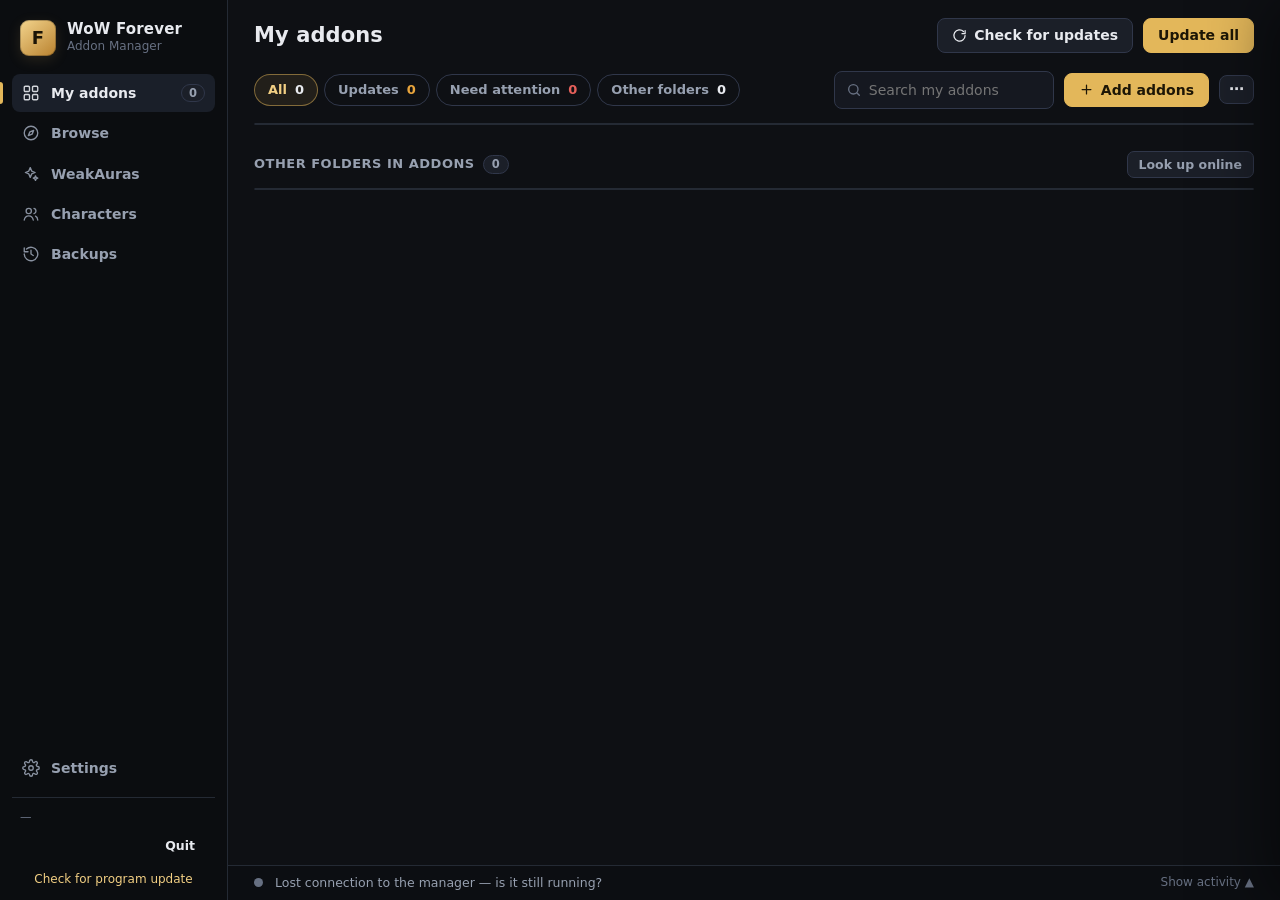
==== commit 70744be6: "3.17.0: export/restore the whole setup, sync folder between PCs, report errors to the author - One z" ====
--- a/app/ui/page.html
+++ b/app/ui/page.html
@@ -104,6 +104,11 @@
 #msrc{max-width:170px}
 .stat.suite{border-style:dashed}
 .stat.suite.on{border-style:solid}
+.errl{display:block;margin-top:5px;background:none;border:0;padding:0;color:var(--red);font:inherit;font-size:12px;cursor:pointer;text-align:left}
+.errl:hover{text-decoration:underline}
+.stat.err b{color:var(--red)}
+.errbox{white-space:pre-wrap;font:12px/1.45 ui-monospace,Consolas,monospace;background:#0e1015;border:1px solid var(--line);border-radius:8px;padding:10px 12px;margin-bottom:10px;max-height:none}
+.errbox .eh{font-family:inherit;color:var(--gold2);margin-bottom:4px}
 tr.grp.head td{cursor:default;color:var(--gold2);background:#151821}
 .gamepill{display:inline-flex;align-items:center;gap:7px;border:1px solid #e8a43c55;background:#e8a43c12;color:#f3c983;border-radius:999px;padding:6px 12px;font-size:12.5px;font-weight:600;white-space:nowrap;cursor:help}
 .gamepill::before{content:"";width:7px;height:7px;border-radius:50%;background:var(--amber)}
@@ -203,6 +208,14 @@
 .mxwrap{overflow:auto;max-height:calc(100vh - 230px)}
 .mxwrap thead th{position:sticky;top:0;z-index:2}
 .mxwrap thead th:first-child{z-index:3}
+.setupc{padding:16px 18px;margin-bottom:16px;display:grid;gap:14px}
+.setupc .row{display:flex;align-items:center;gap:12px;flex-wrap:wrap}
+.setupc .row > div:first-child{flex:1;min-width:260px}
+.setupc .muted{font-size:12.5px;margin-top:3px}
+#fSync{width:300px;background:var(--bg);color:var(--text);border:1px solid var(--line2);border-radius:8px;padding:9px 11px;font:inherit}
+#fSync:focus{outline:2px solid #e3b75a44;border-color:var(--gold)}
+.syncoffer{display:flex;align-items:center;gap:10px;flex-wrap:wrap;border:1px solid #6aa6ff55;background:#6aa6ff10;border-radius:10px;padding:10px 12px}
+.tab .newdot{width:7px;height:7px;border-radius:50%;background:#6aa6ff;margin-left:auto}
 .bk{display:flex;align-items:center;gap:12px;padding:12px 16px;border-bottom:1px solid var(--line)}
 .bk:last-child{border-bottom:0}
 .bk .n{flex:1;font-variant-numeric:tabular-nums}
@@ -410,6 +423,14 @@
 
       <div id="vBackups" class="view" hidden>
         <p class="muted" style="margin:0 0 14px;max-width:820px">Every addon keeps its settings (profiles, Questie progress, bars…) in your <b>WTF</b> folder, not in AddOns. A copy is saved automatically before addons are installed, updated or removed (at most once per 10 minutes). Restoring needs WoW to be closed.</p>
+        <div class="card setupc">
+          <div class="row"><div><b>Your whole setup in one file</b><div class="muted">Your addon list (they're downloaded again from their sites), every addon's settings, keybinds and macros, and hand-installed addons. For a new PC or a fresh WoW install — it holds your own settings, so keep it to yourself (to send a friend just the addon list, use ⋯ → “Share / move my list” in My addons).</div></div>
+            <button class="btn" id="bSetupExport">Export everything</button><button class="btn" id="bSetupRestore">Restore from file…</button></div>
+          <div class="row"><div><b>Keep two PCs in step</b><div class="muted">Pick a folder that OneDrive, Dropbox or Google Drive syncs. This PC saves its setup there when something changes (not while WoW runs); the other PC offers to restore it — nothing happens by itself.</div></div>
+            <input id="fSync" placeholder="e.g. C:\Users\you\OneDrive\WoW Forever" spellcheck="false"><button class="btn" id="bSyncSave">Save</button></div>
+          <div id="syncStatus" class="muted" style="margin:0"></div>
+          <div id="syncOffer"></div>
+        </div>
         <div class="bar"><span class="sp"></span><button class="btn small" id="bBackupNow">Back up now</button></div>
         <div class="card" id="bkList"></div>
       </div>
@@ -468,13 +489,14 @@
 </div></div>
 
 <input type="file" id="file" accept=".zip,application/zip" hidden>
+<input type="file" id="fileSetup" accept=".zip,application/zip" hidden>
 <input type="file" id="importFile" accept=".json,application/json" hidden>
 <a id="bExport" href="/api/export" download hidden>Export</a>
 
 <div class="modal" id="mLog"><div class="dlg" style="max-width:720px">
   <h3 id="clT">What's new</h3><p class="sub"><a id="clU" target="_blank" rel="noopener">Open on the web ↗</a></p>
   <div class="cl" id="clB">Loading…</div>
-  <div class="foot"><button class="btn" id="clClose">Close</button></div>
+  <div class="foot"><span id="clAct" style="display:flex;gap:8px;margin-right:auto;flex-wrap:wrap"></span><button class="btn" id="clClose">Close</button></div>
 </div></div>
 
 <div class="modal" id="mDiag"><div class="dlg" style="max-width:820px">
@@ -758,6 +780,12 @@
   if (filter==="ui" && !nUi) filter = "all";
   $("#suites").replaceChildren(...(nUi ? [h("button",{class:"stat suite" + (filter==="ui" ? " on" : ""), "data-f":"ui",
     title:"Your UI packs and their plugins: " + suitesHave.map(su=>su.name).join(", "), onclick:()=>{ filter = filter==="ui" ? "all" : "ui"; saveUi(); render(); }}, "UI ", h("b",{}, String(nUi)))] : []));
+  const nErr = m.filter(a=>a.errors).length, nUnused = m.filter(a=>a.unused).length;
+  if ((filter==="errors" && !nErr) || (filter==="unused" && !nUnused)) filter = "all";
+  const chip = (f, label, n, cls, tip) => h("button",{class:"stat suite " + cls + (filter===f ? " on" : ""), "data-f":f, title:tip,
+    onclick:()=>{ filter = filter===f ? "all" : f; saveUi(); render(); }}, label + " ", h("b",{}, String(n)));
+  $("#suites").append(...[nErr ? chip("errors", "Errors", nErr, "err", "Addons with Lua errors in BugGrabber (last 14 days)") : null,
+    nUnused ? chip("unused", "Unused", nUnused, "unused", "Switched off on every character — you could remove them") : null].filter(Boolean));
   const srcCount = {};
   for (const a of m) if (a.folders.length) srcCount[a.source||"curseforge"] = (srcCount[a.source||"curseforge"]||0) + 1;
   const srcs = Object.keys(srcCount).sort((x,y)=>srcCount[y]-srcCount[x]);
@@ -776,6 +804,8 @@
   if (filter==="problems") rows = rows.filter(isBad);
   if (filter==="unmanaged") rows = [];
   if (suite) rows = rows.filter(a=>suiteOf(a));
+  if (filter==="errors") rows = rows.filter(a=>a.errors);
+  if (filter==="unused") rows = rows.filter(a=>a.unused);
   if (mSrc) rows = rows.filter(a=>(a.source||"curseforge")===mSrc);
   rows.sort(mCompare);
 
@@ -790,7 +820,7 @@
     card.replaceChildren(h("div",{class:"empty"},"Nothing matches this filter."));
   } else {
     const main = [], libs = [];
-    for (const a of rows) ((a.library && rank(a)===3 && !q && MS.by==="status" && !suite) ? libs : main).push(a);
+    for (const a of rows) ((a.library && rank(a)===3 && !q && MS.by==="status" && !suite && filter==="all") ? libs : main).push(a);
     const tb = h("tbody");
     if (suite){   // grouped under each UI pack: "ElvUI (3)", "EllesmereUI (1)" …
       for (const su of SUITES){
@@ -808,7 +838,7 @@
   }
 
   // other folders
-  const un = suite ? S.unmanaged.filter(g=>suiteOf(g)) : mSrc ? [] : S.unmanaged, hid = S.hidden_folders || [];
+  const un = suite ? S.unmanaged.filter(g=>suiteOf(g)) : (mSrc || filter==="errors" || filter==="unused") ? [] : S.unmanaged, hid = S.hidden_folders || [];
   $("#unC").textContent = un.length;
   const showUn = (filter==="all"||filter==="unmanaged"||(suite && un.length)) && c.addons_dir_ok && !mSrc;
   $("#unH").style.display = showUn && (un.length || filter==="unmanaged") ? "" : "none";
@@ -886,11 +916,13 @@
     : h("span",{class:"dim"},"—");
   const tr = h("tr",{class:"arow",oncontextmenu:e=>{ if (e.target.closest("a,input")) return; e.preventDefault();
       openMenu({getBoundingClientRect:()=>{ const w = $("#pop").offsetWidth; return {left:e.clientX, right:e.clientX + w, top:e.clientY - 6, bottom:e.clientY - 6}; }}, rowMenu(a, !!(S && S.job.running))); }},
-    h("td",{}, h("div",{class:"nm"}, logoEl(a.logo, a.name, null, true), h("div",{style:"min-width:0"}, h("div",{class:"t",title:a.name}, a.name), h("div",{class:"s",title:a.summary||""}, a.summary || (a.authors||[]).slice(0,2).join(", "))))),
+    h("td",{}, h("div",{class:"nm"}, logoEl(a.logo, a.name, null, true), h("div",{style:"min-width:0"}, h("div",{class:"t",title:a.name}, a.name), (filter==="unused" ? h("div",{class:"s",style:"color:var(--amber)"}, "Off on every character") : h("div",{class:"s",title:a.summary||""}, a.summary || (a.authors||[]).slice(0,2).join(", ")))))),
     h("td",{}, inst),
     h("td",{class:"hide-s"}, latest),
     h("td",{}, ...statusCell(a, label, cls), a.compat==="mismatch" ? compatNote(a.toc_interfaces, a.toc_file) : null,
-      (a.missing_deps||[]).length ? h("div",{class:"compat",style:"color:var(--red)",title:"The addon's .toc says it can't load without these"},"⚠ Needs: "+a.missing_deps.join(", ")) : null),
+      (a.missing_deps||[]).length ? h("div",{class:"compat",style:"color:var(--red)",title:"The addon's .toc says it can't load without these"},"⚠ Needs: "+a.missing_deps.join(", ")) : null,
+      a.errors ? h("button",{class:"errl",title:a.errors.message,onclick:()=>showErrors(a.key)},
+        a.errors.since_update ? "⚠ Errors since this update" : `⚠ ${a.errors.n} Lua error${a.errors.n===1?"":"s"}`) : null),
     h("td",{}, h("div",{class:"acts"}, acts)));
   tr.addEventListener("click", e=>{ if (!e.target.closest("button,a") && !a.wago_only && !a.tukui) openDetail(a.key); });
   return tr;
@@ -899,6 +931,7 @@
   return [
     a.wago_only || a.tukui ? null : {label:"Details…", run:()=>openDetail(a.key)},
     a.latest_version && !a.wago_only && ["update","update_manual","ok","pinned"].includes(a.status) ? {label:"What's new", run:()=>showChangelog(a.key)} : null,
+    a.errors ? {label:"Lua errors…", run:()=>showErrors(a.key)} : null,
     "-",
     {label: a.pinned ? "Unpin — allow updates again" : "Pin — keep this version", disabled:busy, run:()=>act("/api/pin",{key:a.key,pinned:!a.pinned})},
     a.previous_version ? {label:"Revert to "+a.previous_version, disabled:busy, run:async ()=>{ if (await ask(`Revert ${a.name}?`, `Goes back to ${a.previous_version} and pins it so Update all skips it. You can switch back the same way.`, "Revert")) act("/api/revert",{key:a.key}); }} : null,
@@ -1325,9 +1358,29 @@
 }
 
 // ---------- backups / changelog / diagnostics ----------
+// a small dot on Backups when another PC's setup is newer — no popup
+function renderSyncDot(){
+  const tab = document.querySelector(".tab[data-v='backups']"); if (!tab) return;
+  const want = !!S.sync_offer, has = tab.querySelector(".newdot");
+  if (want && !has) tab.append(h("span",{class:"newdot",title:"A newer setup from another PC is in your sync folder"}));
+  if (!want && has) has.remove();
+}
 function renderBackups(){
+  renderSyncDot();
   if ($("#vBackups").hidden) return;
   const busy = S.job.running;
+  if (document.activeElement !== $("#fSync") && $("#fSync").dataset.v !== S.config.sync_dir){ $("#fSync").value = S.config.sync_dir; $("#fSync").dataset.v = S.config.sync_dir; }
+  $("#bSetupExport").disabled = $("#bSetupRestore").disabled = busy;
+  $("#bSetupExport").textContent = S.config.sync_dir_ok ? "Save to sync folder now" : "Export everything";
+  $("#syncStatus").textContent = !S.config.sync_dir ? "" : !S.config.sync_dir_ok ? "⚠ The sync folder can't be found right now."
+    : S.sync_last ? "This PC last saved its setup there " + ago(S.sync_last) + "." : "This PC saves its setup there the next time something changes.";
+  const o = S.sync_offer, ob = $("#syncOffer");
+  if (ob.dataset.k !== JSON.stringify(o) + busy){
+    ob.dataset.k = JSON.stringify(o) + busy;
+    ob.replaceChildren(...(o ? [h("div",{class:"syncoffer"}, h("span",{style:"flex:1"}, h("b",{}, o.computer), " saved a newer setup " + ago(o.created) + (o.addons ? ` (${o.addons} addons)` : "") + "."),
+      h("button",{class:"btn small primary",disabled:busy,onclick:async ()=>{ if (await ask("Restore the setup from " + o.computer + "?", "Copies its addon settings, keybinds and macros here and installs its addons. Nothing is removed, and your current settings are backed up first. WoW must be closed.", "Restore")) act("/api/setup_restore",{file:o.file}); }},"Restore"),
+      h("button",{class:"btn small ghost",onclick:()=>act("/api/sync_dismiss",{computer:o.computer,created:o.created})},"Not now"))] : []));
+  }
   $("#bBackupNow").disabled = busy || !S.wtf_found;
   const box = $("#bkList");
   if (!S.wtf_found){ box.replaceChildren(h("div",{class:"empty"},"No WTF folder yet — it appears after you've logged in to WoW Forever once.")); return; }
@@ -1338,10 +1391,38 @@
     h("button",{class:"btn small",disabled:busy,onclick:async ()=>{ if (await ask("Restore addon settings?", `Replaces your current WTF folder with the copy from ${new Date(b.date).toLocaleString()}. WoW must be closed. Your current settings are backed up first, so this can be undone.`, "Restore")) act("/api/restore",{name:b.name}); }},"Restore"))));
 }
 async function showChangelog(key){
-  $("#clT").textContent = "What's new"; $("#clB").textContent = "Loading…"; $("#clU").removeAttribute("href");
+  $("#clT").textContent = "What's new"; $("#clB").textContent = "Loading…"; $("#clU").removeAttribute("href"); $("#clU").hidden = false; $("#clAct").replaceChildren();
   $("#mLog").classList.add("show");
   try{ const r = await post("/api/changelog",{key}); $("#clT").textContent = r.title; $("#clB").textContent = r.text; if (r.url) $("#clU").href = r.url; }
   catch(e){ $("#clB").textContent = e.message; }
+}
+// "Report ↗": the addon's bug tracker. GitHub gets a new issue with the errors filled in; anywhere else
+// the errors are copied first so they can be pasted.
+function reportLink(a, text){
+  const target = a.issues_url || a.url; if (!target) return null;
+  const body = "**Addon:** " + a.name + " " + (a.installed_version||"") + "\n**Game:** WoW Forever (interface " + (S.config.interface||"?") + ")\n\n```\n" + text.slice(0, 4000) + "\n```\n\n_Reported from BugGrabber via WoW Forever Addons_";
+  const gh = target.match(/^https:\/\/github\.com\/([^/]+\/[^/#?]+)/i);
+  const href = gh ? `https://github.com/${gh[1]}/issues/new?title=${encodeURIComponent("Lua error: " + (a.errors ? a.errors.message : "").slice(0,120))}&body=${encodeURIComponent(body)}` : target;
+  return h("a",{class:"btn",href,target:"_blank",rel:"noopener",title: gh ? "Opens a new GitHub issue with the errors filled in" : "Copies the errors and opens the addon's page for bug reports — paste them there",
+    onclick:()=>{ if (!gh) navigator.clipboard.writeText(body).then(()=>toast("Errors copied — paste them in the report.")).catch(()=>{}); }}, "Report ↗");
+}
+// Lua errors BugGrabber saved for one addon, with what you can do about them
+async function showErrors(key){
+  const a = S.managed.find(x=>x.key===key); if (!a) return;
+  $("#clT").textContent = a.name + " — Lua errors"; $("#clU").hidden = true; $("#clB").textContent = "Loading…";
+  $("#mLog").classList.add("show");
+  let r; try{ r = await post("/api/errors",{key}); } catch(e){ $("#clB").textContent = e.message; return; }
+  const when = t => t ? new Date(t*1000).toLocaleString(undefined,{day:"numeric",month:"short",hour:"2-digit",minute:"2-digit"}) : "";
+  const text = r.errors.map(e=>`${e.count}× · ${when(e.time)}\n${e.message}${e.stack ? "\n" + e.stack.split("\n").slice(0,4).join("\n") : ""}`).join("\n\n");
+  $("#clB").replaceChildren(h("p",{class:"sub",style:"margin:0 0 10px"}, "From BugGrabber, last 14 days. " + (a.errors && a.errors.since_update ? "These started after the update to " + shortVer(a.installed_version) + "." : "")),
+    ...(r.errors.length ? r.errors.map(e=>h("div",{class:"errbox"}, h("div",{class:"eh"}, e.count + "× · " + when(e.time)), e.message + (e.stack ? "\n\n" + e.stack.split("\n").slice(0,6).join("\n") : ""))) : [h("div",{class:"muted"},"No errors left.")]));
+  const busy = !!S.job.running, close = ()=>$("#mLog").classList.remove("show");
+  $("#clAct").replaceChildren(
+    a.status==="update" ? h("button",{class:"btn primary",disabled:busy,onclick:()=>{ close(); act("/api/update",{key}); }},"Update to " + shortVer(a.latest_version)) : null,
+    a.previous_version ? h("button",{class:"btn" + (a.errors && a.errors.since_update && a.status!=="update" ? " primary" : ""),disabled:busy,title:"Goes back to the version before and pins it",onclick:async ()=>{ close(); await post("/api/errors_ignore",{key}).catch(()=>{}); act("/api/revert",{key}); }},"Revert to " + shortVer(a.previous_version)) : null,
+    h("button",{class:"btn",onclick:()=>{ navigator.clipboard.writeText(a.name + " " + (a.installed_version||"") + "\n\n" + text).then(()=>toast("Copied.")).catch(()=>{}); }},"Copy"),
+    reportLink(a, text),
+    h("button",{class:"btn ghost",title:"Hide these until new ones show up",onclick:async ()=>{ close(); await post("/api/errors_ignore",{key}); refresh(true); }},"Ignore"));
 }
 const DGI = {ok:"✔", warn:"!", fail:"✖", info:"i"};
 function renderDiag(){
@@ -1431,7 +1512,7 @@
   const okSel = (sel, v) => [...$(sel).options].some(o=>o.value===String(v));
   if (["status","name","installed","latest"].includes(u.msort)){ MS.by = u.msort; MS.dir = +u.mdir === -1 ? -1 : 1; }
   if (["curseforge","wago","github","tukui"].includes(u.msrc)) mSrc = u.msrc;
-  if (["all","updates","problems","unmanaged"].includes(u.filter) || u.filter==="ui"){ filter = u.filter; document.querySelectorAll(".stat").forEach(e=>e.classList.toggle("on", e.dataset.f===filter)); }
+  if (["all","updates","problems","unmanaged","ui","errors","unused"].includes(u.filter)){ filter = u.filter; document.querySelectorAll(".stat").forEach(e=>e.classList.toggle("on", e.dataset.f===filter)); }
   if (u.bsort && okSel("#bsort", u.bsort)){ B.sort = String(u.bsort); $("#bsort").value = B.sort; }
   if (u.bcat) B.cat = String(u.bcat);            // the category lists load later and pick these up
   if (u.asort && okSel("#asort", u.asort)){ A.sort = String(u.asort); $("#asort").value = A.sort; }
@@ -1633,6 +1714,13 @@
 $("#asort").addEventListener("change", ()=>{ A.sort = $("#asort").value; saveUi(); bSearch(false); });
 
 $("#bBackupNow").onclick = ()=>act("/api/backup_now");
+$("#bSetupExport").onclick = ()=>act("/api/setup_export");
+$("#bSetupRestore").onclick = ()=>{ $("#fileSetup").value = ""; $("#fileSetup").click(); };
+$("#fileSetup").addEventListener("change", async ()=>{
+  const f = $("#fileSetup").files[0]; if (!f) return;
+  if (await ask("Restore " + f.name + "?", "Copies the addon settings, keybinds and macros in it here and installs its addons. Nothing is removed, and your current settings are backed up first. WoW must be closed.", "Restore")) act("/api/setup_restore", f);
+});
+$("#bSyncSave").onclick = ()=>act("/api/settings",{sync_dir:$("#fSync").value.trim()}).then(r=>{ if (r) toast($("#fSync").value.trim() ? "Sync folder saved." : "Sync turned off."); });
 $("#chReload").onclick = loadChars;
 $("#chAll").onchange = renderChars;
 $("#bShortcut").onclick = ()=>act("/api/shortcuts");
